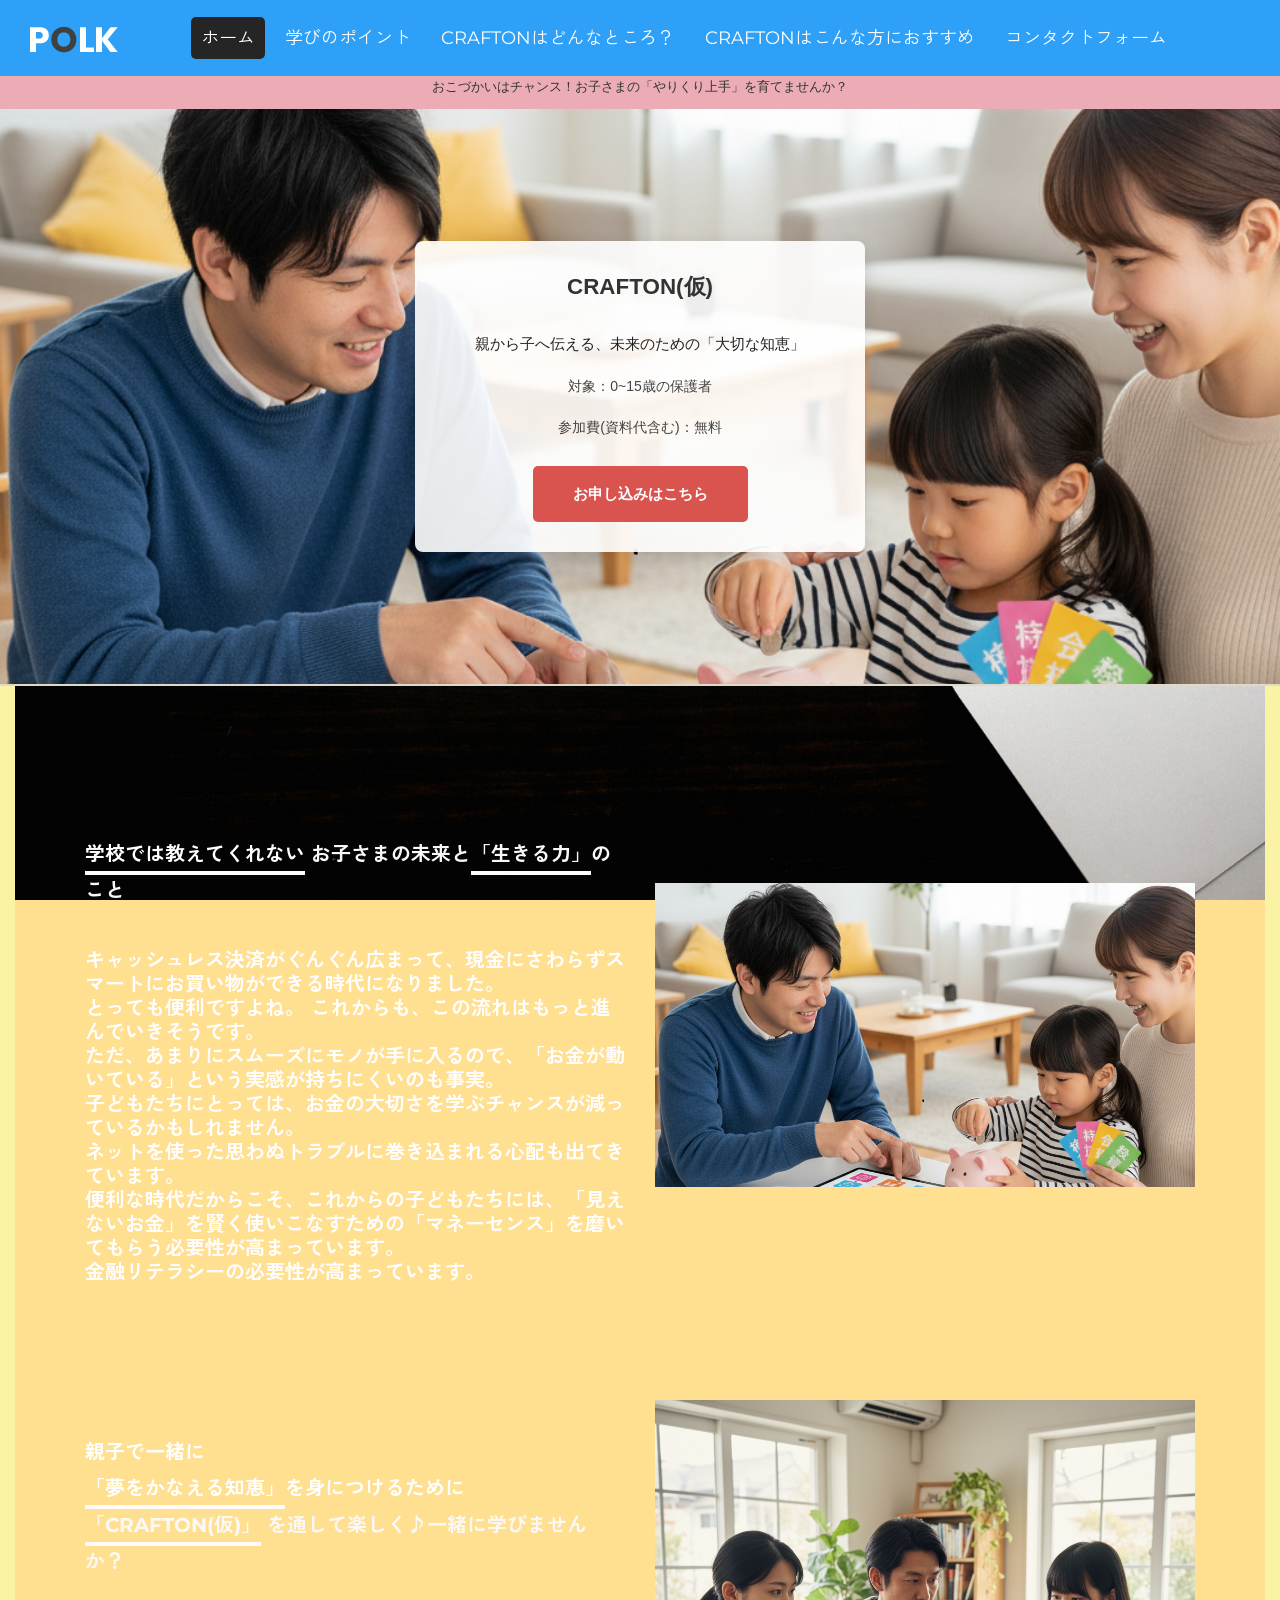
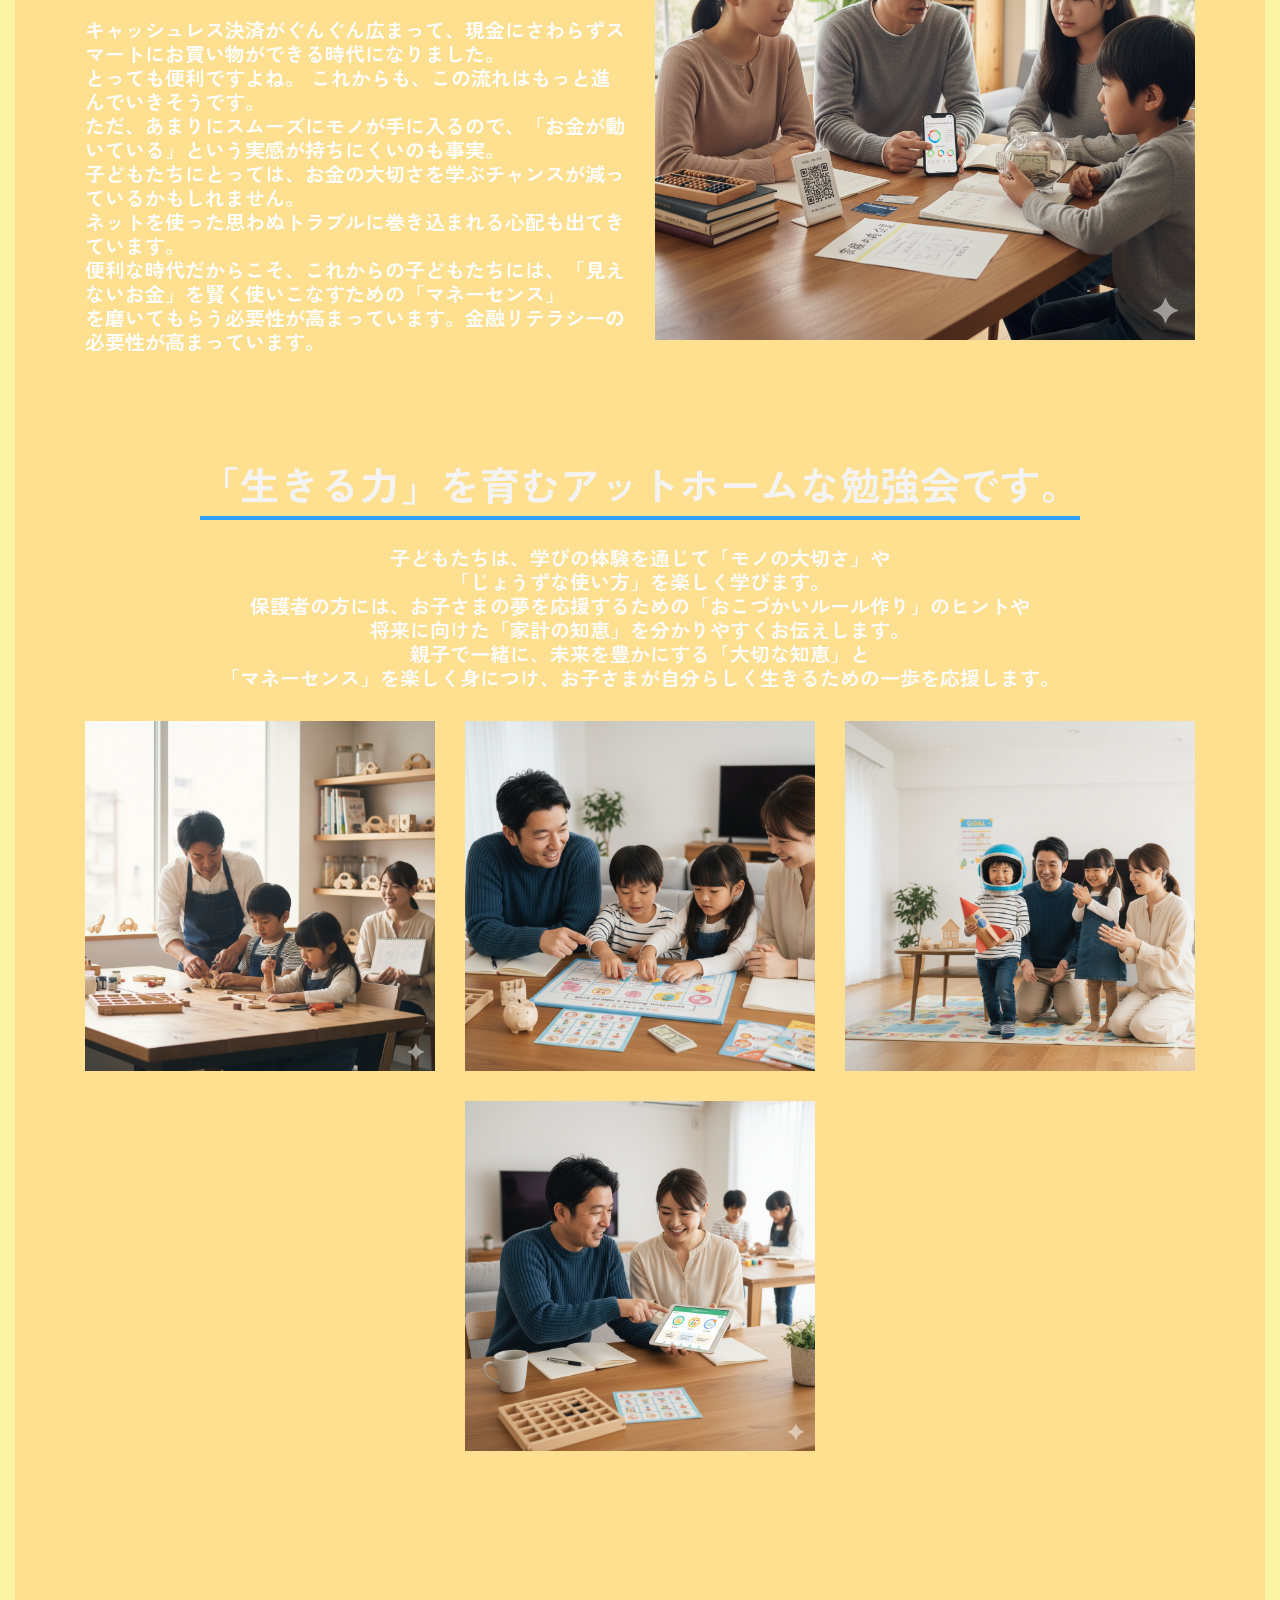
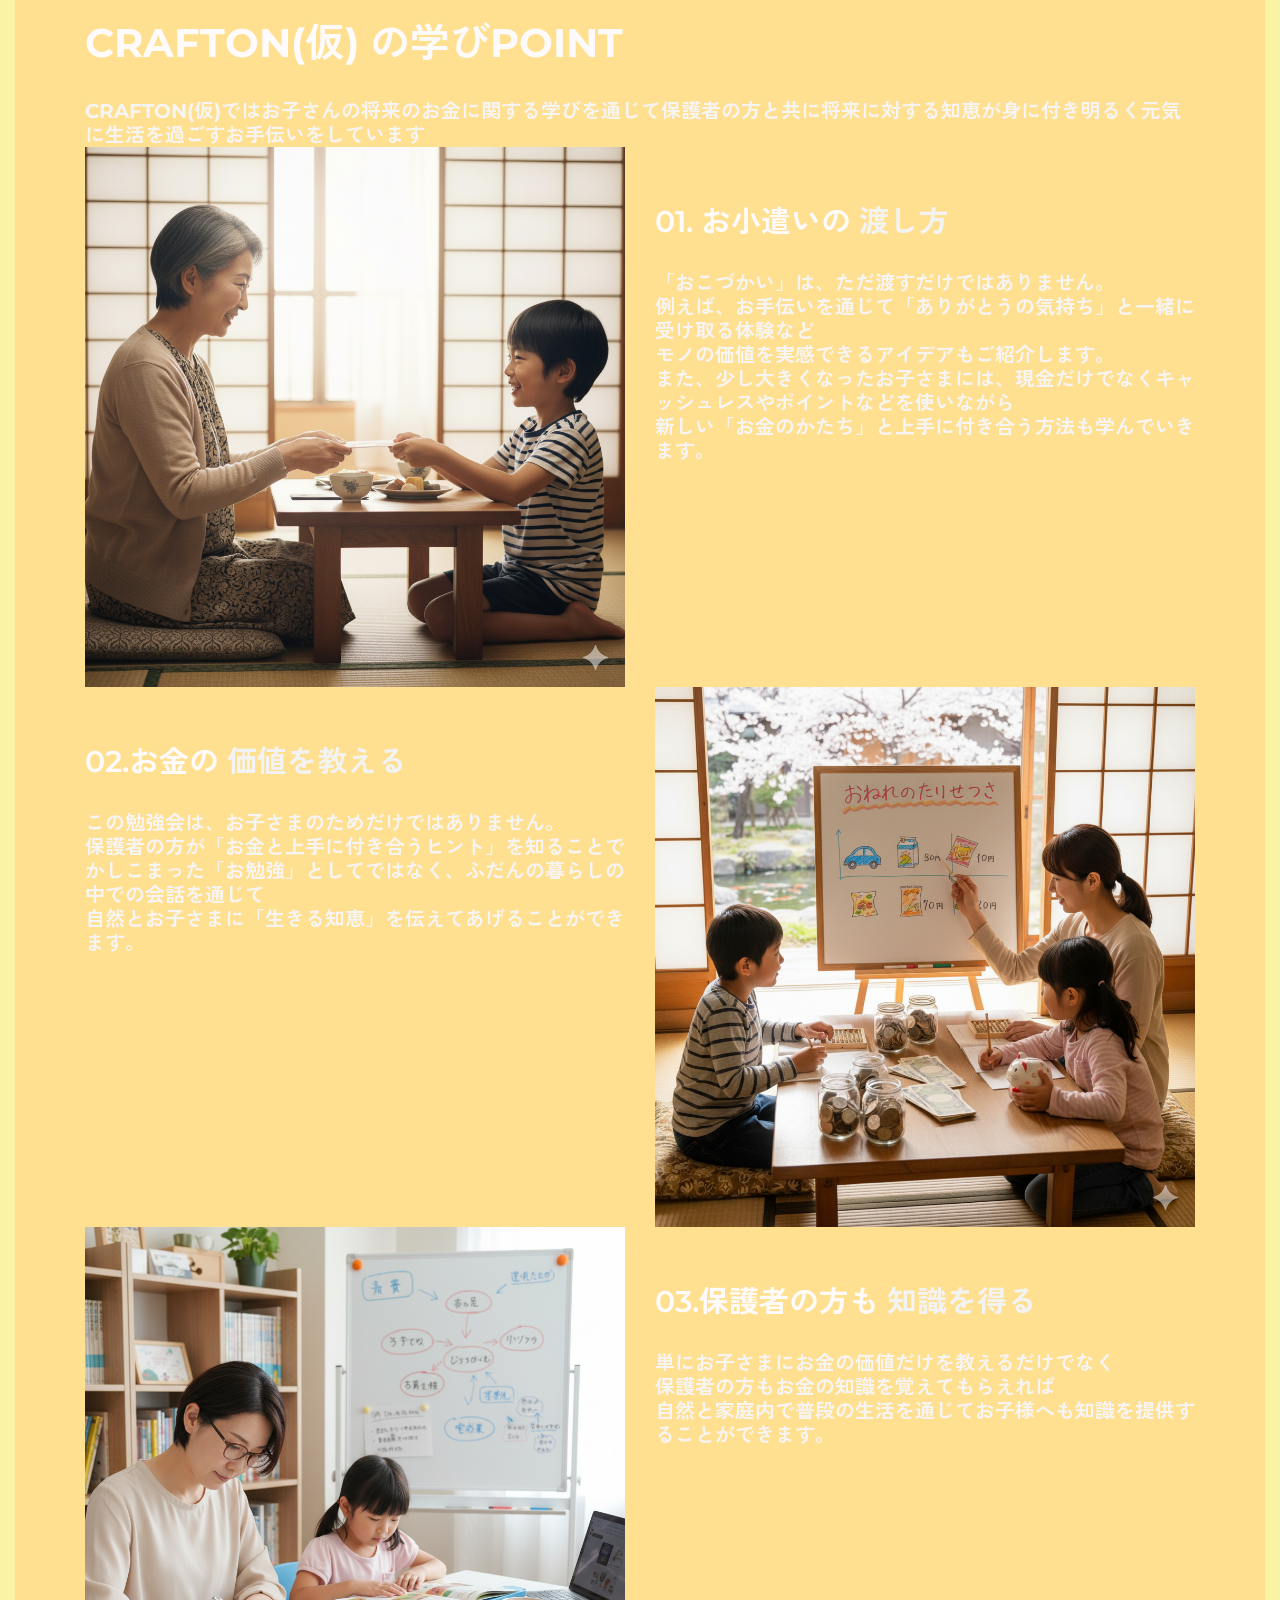
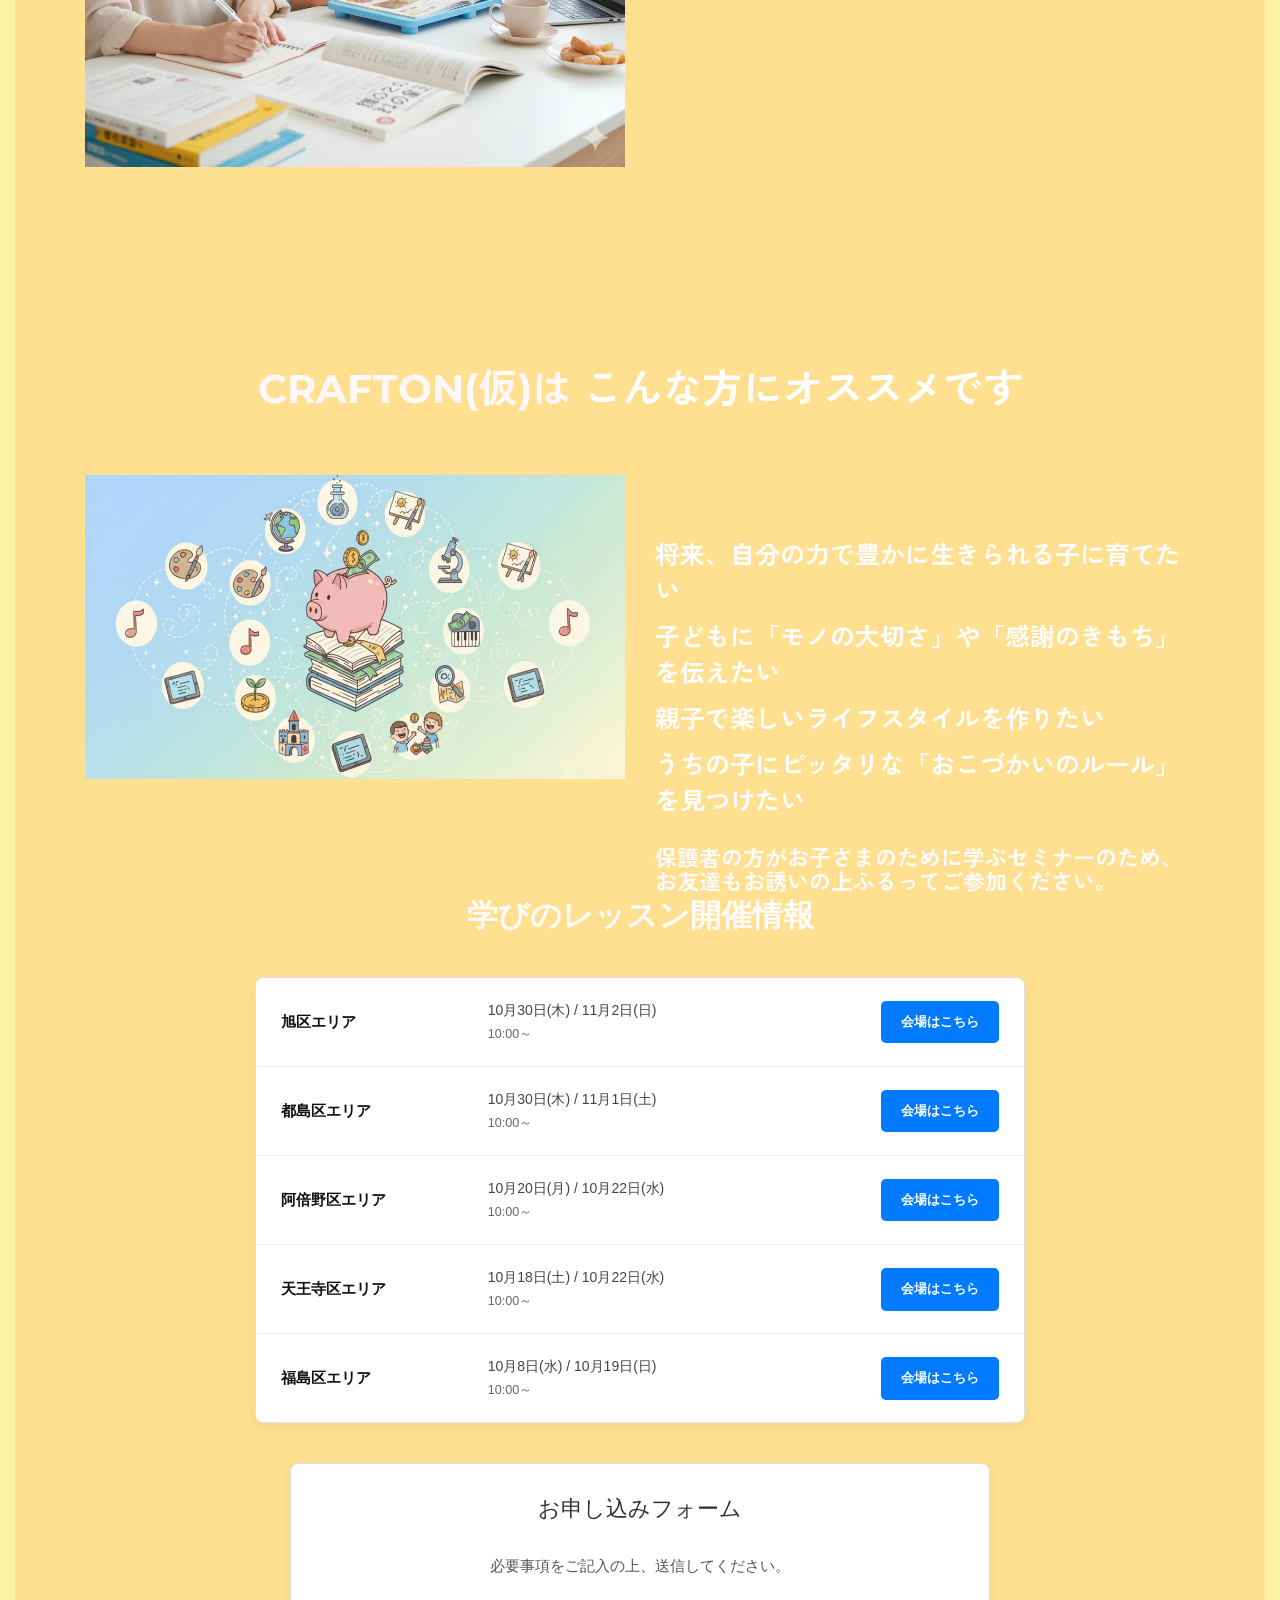
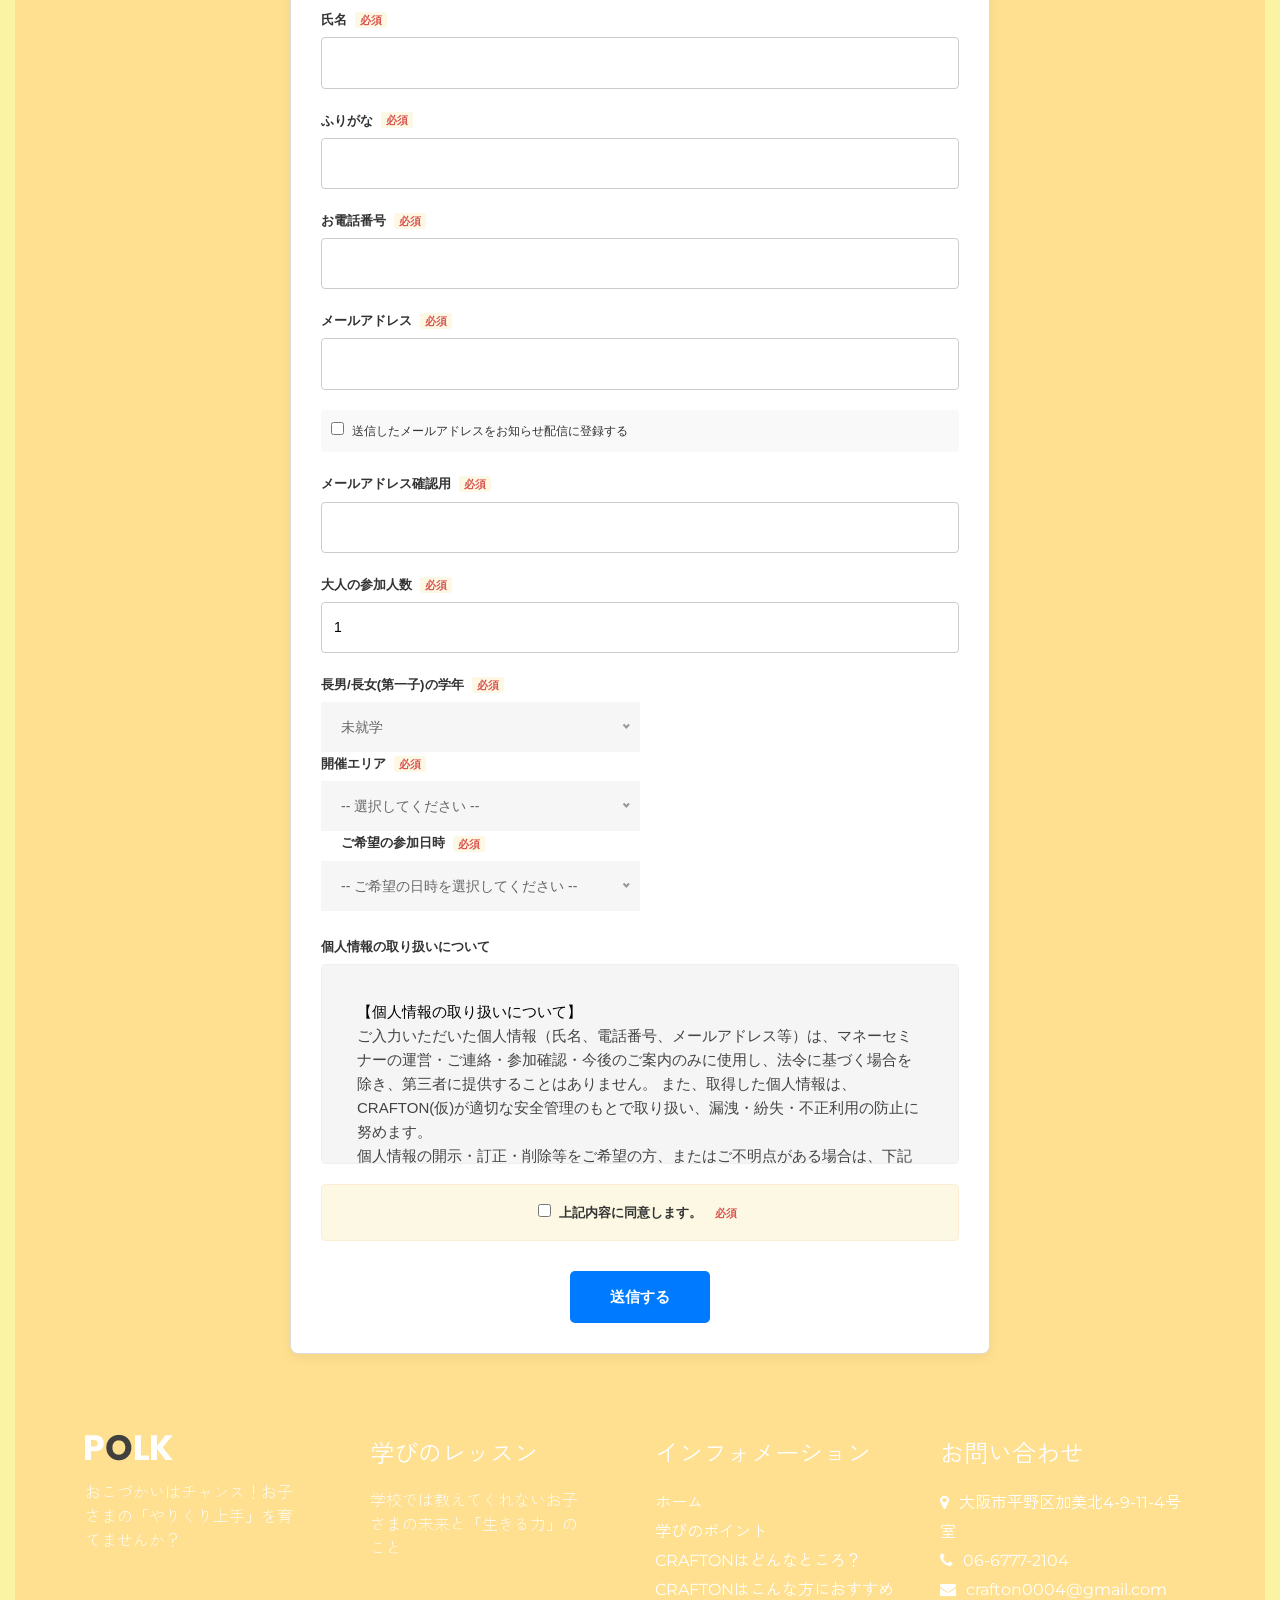
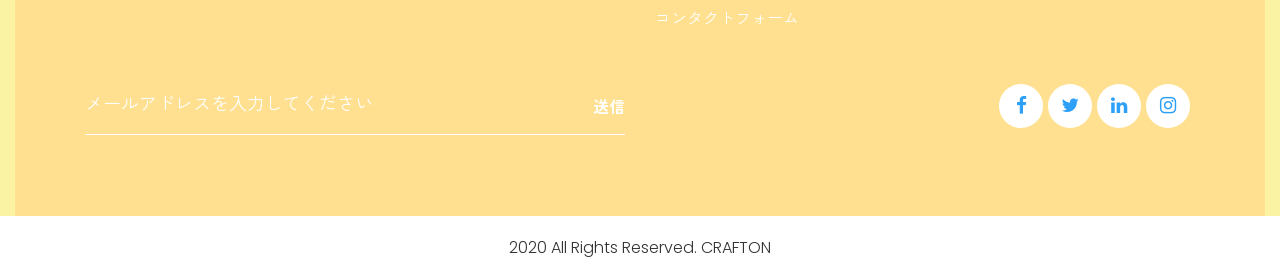
==== index.html @ a1b29c8b "Update index.html" ====
<!DOCTYPE html>
<html>

<head>
   <!-- basic -->
   <meta charset="utf-8">
   <meta http-equiv="X-UA-Compatible" content="IE=edge">
   
   <!-- 
      【修正点】
      複数の viewport タグを、スマホ対応に最適な1行に統一しました。
   -->
   <meta name="viewport" content="width=device-width, initial-scale=1">

   <!-- site metas -->
   <title>CRAFTON(仮)</title>
   <meta name="keywords" content="">
   <meta name="description" content="">
   <meta name="author" content="">
   <!-- bootstrap css -->
   <link rel="stylesheet" type="text/css" href="css/bootstrap.min.css">
   <!-- style css -->
   <link rel="stylesheet" type="text/css" href="css/style.css">
   <!-- Responsive-->
   <link rel="stylesheet" href="css/responsive.css">
   
   <!-- 
      【修正点】
      私たちが作成したカスタムCSSを、他のCSSの一番最後に読み込みます。
      これにより、スタイルが上書きされるのを防ぎます。
   -->
   <link rel="stylesheet" href="css/custom-styles.css">

   <!-- fevicon -->
   <link rel="icon" href="images/fevicon.png" type="image/gif" />
   <!-- fonts -->
   <link
      href="https://fonts.googleapis.com/css2?family=Montserrat:wght@400;600;700&family=Poppins:wght@400;600&display=swap"
      rel="stylesheet">
   <link rel="stylesheet" href="css/jquery.mCustomScrollbar.min.css">
   <link rel="stylesheet" href="https://netdna.bootstrapcdn.com/font-awesome/4.0.3/css/font-awesome.css">

   <link href="https://fonts.googleapis.com/css2?family=Zen+Kaku+Gothic+New:wght@400;700&display=swap" rel="stylesheet">
   <!-- Scrollbar Custom CSS -->
   <link rel="stylesheet" href="css/jquery.mCustomScrollbar.min.css">
   <!-- Tweaks for older IEs-->
   <link rel="stylesheet" href="https://netdna.bootstrapcdn.com/font-awesome/4.0.3/css/font-awesome.css">
</head>

<body class="homepage">
   <div class="page-background-wrapper">

      <div class="header_section">
         <div class="container-fluid">
            <nav class="navbar navbar-expand-lg navbar-light bg-light">
               <a class="navbar-brand" href="index.html"><img src="images/logo.png"></a>
               <button class="navbar-toggler" type="button" data-toggle="collapse" data-target="#navbarSupportedContent"
                  aria-controls="navbarSupportedContent" aria-expanded="false" aria-label="Toggle navigation">
                  <span class="navbar-toggler-icon"></span>
               </button>
               <div class="collapse navbar-collapse" id="navbarSupportedContent">
                  <ul class="navbar-nav ml-auto">
                     <li class="nav-item active">
                        <a class="nav-link" href="index.html">ホーム</a>
                     </li>
                     <li class="nav-item">
                        <a class="nav-link" href="about.html">学びのポイント</a>
                     </li>
                     <li class="nav-item">
                        <a class="nav-link" href="design.html">CRAFTONはどんなところ？</a>
                     </li>
                     <li class="nav-item">
                        <a class="nav-link" href="company.html">CRAFTONはこんな方におすすめ</a>
                     </li>
                     <li class="nav-item">
                        <a class="nav-link" href="contact.html">コンタクトフォーム</a>
                     </li>
                  </ul>
                  <form class="form-inline my-2 my-lg-0">
                  </form>
               </div>
            </nav>
         </div>
      </div>
      
      <!-- ヒーローセクション -->
      <div id="gemini-hero-wrapper">
         <div class="top-bar">
            おこづかいはチャンス！お子さまの「やりくり上手」を育てませんか？
         </div>
         <div class="hero-main">
            <div class="hero-content-box">
               <h2 class="hero-title">CRAFTON(仮)</h2>
               <p class="hero-subtitle">親から子へ伝える、未来のための「大切な知恵」</p>
               <p class="hero-details">対象：0~15歳の保護者</p>
               <p class="hero-details">参加費(資料代含む)：無料</p>
               <a href="#gemini-isolated-form-wrapper" class="hero-button">お申し込みはこちら</a>
            </div>
         </div>
      </div>
      
      <!-- about section 1 -->
      <div class="about_section layout_padding">
         <div class="container">
            <div class="row">
               <div class="col-md-6">
                  <div class="about_taital">
                     <span class="underline-heading">学校では教えてくれない</span>
                     <span style="color: #f9f8f8;">お子さまの未来と<span class="underline-heading">「生きる力」</span>のこと</span>
                  </div>
                  <p class="about_text">キャッシュレス決済がぐんぐん広まって、現金にさわらずスマートにお買い物ができる時代になりました。<br>とっても便利ですよね。 これからも、この流れはもっと進んでいきそうです。<br>ただ、あまりにスムーズにモノが手に入るので、「お金が動いている」という実感が持ちにくいのも事実。<br>子どもたちにとっては、お金の大切さを学ぶチャンスが減っているかもしれません。<br> ネットを使った思わぬトラブルに巻き込まれる心配も出てきています。<br>便利な時代だからこそ、これからの子どもたちには、「見えないお金」を賢く使いこなすための「マネーセンス」を磨いてもらう必要性が高まっています。<br>金融リテラシーの必要性が高まっています。</p>
               </div>
               <div class="col-md-6">
                  <div class="about_img"><img src="images/about-img.png"></div>
               </div>
            </div>
         </div>
      </div>
      
      <!-- about section 2 -->
      <div class="about_section layout_padding">
         <div class="container">
            <div class="row">
               <div class="col-md-6">
                  <div class="about_taital">
                     親子で一緒に<br><span class="underline-heading">「夢をかなえる知恵」</span>を身につけるために
                     <span style="color: #fbf8f8;">
                        <span class="underline-heading">「CRAFTON(仮)」</span> を通して楽しく♪一緒に学びませんか？
                     </span>
                  </div>
                  <p class="about_text">キャッシュレス決済がぐんぐん広まって、現金にさわらずスマートにお買い物ができる時代になりました。<br>とっても便利ですよね。 これからも、この流れはもっと進んでいきそうです。<br>ただ、あまりにスムーズにモノが手に入るので、「お金が動いている」という実感が持ちにくいのも事実。<br>子どもたちにとっては、お金の大切さを学ぶチャンスが減っているかもしれません。<br> ネットを使った思わぬトラブルに巻き込まれる心配も出てきています。<br>便利な時代だからこそ、これからの子どもたちには、「見えないお金」を賢く使いこなすための「マネーセンス」<br>を磨いてもらう必要性が高まっています。金融リテラシーの必要性が高まっています。</p>
               </div>
               <div class="col-md-6">
                  <div class="about_img"><img src="images/Gemini_Generated_Image_6matjj6matjj6mat.png"></div>
               </div>
            </div>
         </div>
      </div>
      
      <!-- design section -->
      <div class="design_section layout_padding">
         <div class="container">
            <h1 class="design_taital"><span style="color: #f3f3f3;">「生きる力」を育むアットホームな勉強会です。</span></h1>
            <p class="design_text"><br>

               子どもたちは、学びの体験を通じて「モノの大切さ」や<br>「じょうずな使い方」を楽しく学びます。<br>保護者の方には、お子さまの夢を応援するための「おこづかいルール作り」のヒントや<br>将来に向けた「家計の知恵」を分かりやすくお伝えします。<br>

               親子で一緒に、未来を豊かにする「大切な知恵」と<br>「マネーセンス」を楽しく身につけ、お子さまが自分らしく生きるための一歩を応援します。</p>
            <div class="design_section_2">
               <div class="design_section_main">
                  <div class="row">
                     <div class="col-md-4">
                        <div class="container_main">
                           <img src="images/img-1.png" alt="" class="image">
                           <div class="overlay">
                              <div class="text">
                                 <h4 class="jony_text">Design Work</h4>
                                 <p class="some_text">There are many variations of passages of Lorem Ipsum available, but
                                    the majority have suffered alteration in some form</p>
                                 <div class="btn_main">
                                    <div class="buy_bt"><a href="#">Read More</a></div>
                                 </div>
                              </div>
                           </div>
                        </div>
                     </div>
                     <div class="col-md-4">
                        <div class="container_main">
                           <img src="images/img-2.png" alt="" class="image">
                           <div class="overlay">
                              <div class="text">
                                 <h4 class="jony_text">Design Work</h4>
                                 <p class="some_text">There are many variations of passages of Lorem Ipsum available, but
                                    the majority have suffered alteration in some form</p>
                                 <div class="btn_main">
                                    <div class="buy_bt"><a href="#">Read More</a></div>
                                 </div>
                              </div>
                           </div>
                        </div>
                        <div class="container_main margin_top_30">
                           <img src="images/img-3.png" alt="" class="image">
                           <div class="overlay">
                              <div class="text">
                                 <h4 class="jony_text">Design Work</h4>
                                 <p class="some_text">There are many variations of passages of Lorem Ipsum available, but
                                    the majority have suffered alteration in some form</p>
                                 <div class="btn_main">
                                    <div class="buy_bt"><a href="#">Read More</a></div>
                                 </div>
                              </div>
                           </div>
                        </div>
                     </div>
                     <div class="col-md-4">
                        <div class="container_main">
                           <img src="images/img-4.png" alt="" class="image">
                           <div class="overlay">
                              <div class="text">
                                 <h4 class="jony_text">Design Work</h4>
                                 <p class="some_text">There are many variations of passages of Lorem Ipsum available, but
                                    the majority have suffered alteration in some form</p>
                                 <div class="btn_main">
                                    <div class="buy_bt"><a href="#">Read More</a></div>
                                 </div>
                              </div>
                           </div>
                        </div>
                     </div>
                  </div>
               </div>
            </div>
         </div>
      </div>
      
      <!-- company section -->
      <div class="company_section layout_padding">
         <div class="container">
            <div class="row">
               <div class="col-sm-12">
                  <h1 class="company_taital">CRAFTON(仮) <span style="color: #fcfafa;">の学びPOINT</span></h1>
                  <p class="company_text">CRAFTON(仮)ではお子さんの将来のお金に関する学びを通じて保護者の方と共に将来に対する知恵が身に付き明るく元気に生活を過ごすお手伝いをしています</p>
               </div>
            </div>
            <div class="company_section_2">
               <div class="row">
                  <div class="col-md-6">
                     <div class="company_img"><img src="images/company-img1.png"></div>
                  </div>
                  <div class="col-md-6">
                     <h3 class="home_text">01. お小遣いの <span style="color: #f3f3f3;">渡し方</span></h3>
                     <p class="lorem_text">「おこづかい」は、ただ渡すだけではありません。<br>例えば、お手伝いを通じて「ありがとうの気持ち」と一緒に受け取る体験など<br>モノの価値を実感できるアイデアもご紹介します。<br>また、少し大きくなったお子さまには、現金だけでなくキャッシュレスやポイントなどを使いながら<br>新しい「お金のかたち」と上手に付き合う方法も学んでいきます。 </p>
                  </div>
               </div>
            </div>
            <div class="company_section_3">
               <div class="row">
                  <div class="col-md-6">
                     <h3 class="home_text">02.お金の <span style="color: #f3f3f3;">価値を教える</span></h3>
                     <p class="lorem_text">この勉強会は、お子さまのためだけではありません。<br>保護者の方が「お金と上手に付き合うヒント」を知ることで<br>かしこまった「お勉強」としてではなく、ふだんの暮らしの中での会話を通じて<br>自然とお子さまに「生きる知恵」を伝えてあげることができます。 </p>
                  </div>
                  <div class="col-md-6">
                     <div class="company_img"><img src="images/company-img2.png"></div>
                  </div>
               </div>
            </div>
            <div class="company_section_2">
               <div class="row">
                  <div class="col-md-6">
                     <div class="company_img"><img src="images/company-img3.png"></div>
                  </div>
                  <div class="col-md-6">
                     <h3 class="home_text">03.保護者の方も <span style="color: #f3f3f3;">知識を得る</span></h3>
                     <p class="lorem_text">単にお子さまにお金の価値だけを教えるだけでなく<br>保護者の方もお金の知識を覚えてもらえれば<br>自然と家庭内で普段の生活を通じてお子様へも知識を提供することができます。</p>
                  </div>
               </div>
            </div>
         </div>
      </div>
      
      <!-- news section -->
      <div class="news_section layout_padding">
         <div class="container">
            <div class="row">
               <div class="col-md-12">
                  <h3 class="news_taital">CRAFTON(仮)は <span style="color: #fefefd;">こんな方にオススメです</span></h3>
               </div>
            </div>
         </div>
         <div class="news_section_2">
            <div class="container">
               <div class="row">
                  <div class="col-md-6">
                     <div class="news_img"><img src="images/news-img.png"></div>
                  </div>
                  <div class="col-md-6">
                     <div class="news_taita_main">
                        <h3 class="news_taital_1">将来、自分の力で豊かに生きられる子に育てたい</h3>
                        <h3 class="news_taital_1">子どもに「モノの大切さ」や「感謝のきもち」を伝えたい</h3>
                        <h3 class="news_taital_1">親子で楽しいライフスタイルを作りたい</h3>
                        <h3 class="news_taital_1">うちの子にピッタリな「おこづかいのルール」を見つけたい</h3>
                        <p class="news_text">保護者の方がお子さまのために学ぶセミナーのため、お友達もお誘いの上ふるってご参加ください。
                        </p>
                     </div>
                  </div>
               </div>
            </div>
         </div>
      </div>
      
      <!-- セミナー開催情報 -->
      <div id="gemini-schedule-wrapper">
         <h2 class="schedule-heading">学びのレッスン開催情報</h2>
         <div class="schedule-list">
            <div class="schedule-item">
               <div class="schedule-area">旭区エリア</div>
               <div class="schedule-info">
                  <span class="schedule-date">10月30日(木) / 11月2日(日)</span>
                  <span class="schedule-time">10:00～</span>
               </div>
               <div class="schedule-link">
                  <a href="">会場はこちら</a>
               </div>
            </div>
            <div class="schedule-item">
               <div class="schedule-area">都島区エリア</div>
               <div class="schedule-info">
                  <span class="schedule-date">10月30日(木) / 11月1日(土)</span>
                  <span class="schedule-time">10:00～</span>
               </div>
               <div class="schedule-link">
                  <a href="">会場はこちら</a>
               </div>
            </div>
            <div class="schedule-item">
               <div class="schedule-area">阿倍野区エリア</div>
               <div class="schedule-info">
                  <span class="schedule-date">10月20日(月) / 10月22日(水)</span>
                  <span class="schedule-time">10:00～</span>
               </div>
               <div class="schedule-link">
                  <a href="">会場はこちら</a>
               </div>
            </div>
            <div class="schedule-item">
               <div class="schedule-area">天王寺区エリア</div>
               <div class="schedule-info">
                  <span class="schedule-date">10月18日(土) / 10月22日(水)</span>
                  <span class="schedule-time">10:00～</span>
               </div>
               <div class="schedule-link">
                  <a href="">会場はこちら</a>
               </div>
            </div>
            <div class="schedule-item">
               <div class="schedule-area">福島区エリア</div>
               <div class="schedule-info">
                  <span class="schedule-date">10月8日(水) / 10月19日(日)</span>
                  <span class="schedule-time">10:00～</span>
               </div>
               <div class="schedule-link">
                  <a href="">会場はこちら</a>
               </div>
            </div>
         </div>
      </div>
      <!-- お申し込みフォーム -->
      <div id="gemini-isolated-form-wrapper">
         <div class="form-card">
            <h2>お申し込みフォーム</h2>
            <p class="form-description">必要事項をご記入の上、送信してください。</p>

            <form action="send_mail.php" method="post" id="application-form">

               <div class="form-group">
                  <label for="your-name"><b>氏名</b><span class="required">必須</span></label>
                  <input size="40" maxlength="400" autocomplete="name" aria-required="true" value="" type="text" name="your-name" id="your-name" required />
               </div>

               <div class="form-group">
                  <label for="your-name2"><b>ふりがな</b><span class="required">必須</span></label>
                  <input size="40" maxlength="400" aria-required="true" value="" type="text" name="your-name2" id="your-name2" required />
               </div>

               <div class="form-group">
                  <label for="tel"><b>お電話番号</b><span class="required">必須</span></label>
                  <input size="40" maxlength="400" aria-required="true" value="" type="tel" name="tel" id="tel" required />
               </div>

               <div class="form-group">
                  <label for="your-email"><b>メールアドレス</b><span class="required">必須</span></label>
                  <input size="40" maxlength="400" autocomplete="email" aria-required="true" value="" type="email" name="your-email" id="your-email" required />
               </div>

               <div class="form-group checkbox-group">
                  <label>
                     <input type="checkbox" name="acceptance-newsletter" value="1" style="width: auto; margin-right: 5px;" />
                     <span>送信したメールアドレスをお知らせ配信に登録する</span>
                  </label>
               </div>

               <div class="form-group">
                  <label for="your-email2"><b>メールアドレス確認用</b><span class="required">必須</span></label>
                  <input size="40" maxlength="400" autocomplete="email" aria-required="true" value="" type="email" name="your-email2" id="your-email2" required />
               </div>

               <div class="form-group">
                  <label for="number"><b>大人の参加人数</b><span class="required">必須</span></label>
                  <input min="1" max="5" aria-required="true" value="1" type="number" name="number" id="number" required />
               </div>

               <div class="form-group">
                  <label for="child-grade"><b>長男/長女(第一子)の学年</b><span class="required">必須</span></label>
                  <select aria-required="true" name="child-grade" id="child-grade" required>
                     <option value="未就学">未就学</option>
                     <option value="小学生">小学生</option>
                     <option value="中学生">中学生</option>
                     <option value="高校生以上">高校生以上</option>
                  </select>
               </div>

               <div class="form-group">
                  <label for="area-select"><b>開催エリア</b><span class="required">必須</span></label>
                  <select aria-required="true" name="area" required id="area-select">
                     <option value="">-- 選択してください --</option>
                     <option value="都島・旭区エリア">都島・旭区エリア 他の地域からの参加も可!!</option>
                     <option value="北・福島・西区エリア">北・福島・西区エリア 他の地域からの参加も可!!</option>
                     <option value="天王寺・阿倍野区エリア">天王寺・阿倍野区エリアs 他の地域からの参加も可!!</option>
                     <option value="尼崎市 東エリア">尼崎市  東エリア 他の地域からの参加も可!!</option>
                     <option value="尼崎市 西エリア">尼崎市  西エリア 他の地域からの参加も可!!</option>
                  </select>
               </div>

               <div class="form-group">
                  <p class="form-label"><b>ご希望の参加日時</b><span class="required">必須</span></p>

                  <select name="datetime_preference" class="area-options" id="options-area-1">
                     <option value="">-- ご希望の日時を選択してください --</option>
                     <option value="令和7年10月30日（木）10:00～ 都島区 都島区民センター 会議室４">令和7年10月30日（木）10:00～ 都島区 都島区民センター 会議室４</option>
                     <option value="令和7年11月1日（土）10:00～ 都島区 都島区民センター 会議室４">令和7年11月1日（土）10:00～ 都島区 都島区民センター 会議室４</option>
                     <option value="令和7年10月30日（木）10:00～ 旭区 旭区民センター 集会室２">令和7年10月30日（木）10:00～ 旭区 旭区民センター 集会室２</option>
                     <option value="令和7年11月2日（日）10:00～ 旭区 旭区民センター 集会室２">令和7年11月2日（日）10:00～ 旭区 旭区民センター 集会室２</option>
                     <option value="令和7年10月19日（日）10:00～ 福島区 福島区民センター３０４会議室">令和7年10月19日（日）10:00～ 福島区 福島区民センター３０４会議室</option>
                     <option value="令和7年10月18日（土）10:00～ 天王寺区 天王寺区民センター 第１会議室">令和7年10月18日（土）10:00～ 天王寺区 天王寺区民センター 第１会議室</option>
                     <option value="令和7年10月22日（水）10:00～ 天王寺区 天王寺区民センター 第１会議室">令和7年10月22日（水）10:00～ 天王寺区 天王寺区民センター 第１会議室</option>
                     <option value="令和7年10月20日（月）10:00～ 阿倍野区 阿倍野区民センター 集会室３">令和7年10月20日（月）10:00～ 阿倍野区 阿倍野区民センター 集会室３</option>
                     <option value="令和7年10月22日（水）10:00～ 阿倍野区 阿倍野区民センター 集会室３">令和7年10月22日（水）10:00～ 阿倍野区 阿倍野区民センター 集会室３</option>
                     <option value="令和7年11月9日（日）10:00～ 園田西生涯学習プラザ 学習室１">令和7年11月9日（日）10:00～ 園田西生涯学習プラザ 学習室１</option>
                     <option value="令和7年11月10日（月）10:00～ 園田西生涯学習プラザ 学習室１">令和7年11月10日（月）10:00～ 園田西生涯学習プラザ 学習室１</option>
                     <option value="令和7年11月9日（日）10:00～ 中央南生涯学習プラザ 小会議室">令和7年11月9日（日）10:00～ 中央南生涯学習プラザ 小会議室</option>
                     <option value="令和7年11月13日（木）10:00～ 中央南生涯学習プラザ 小会議室">令和7年11月13日（木）10:00～ 中央南生涯学習プラザ 小会議室</option>
                     <option value="令和7年11月10日（月）10:00～ 小田南生涯学習プラザ 小会議室１">令和7年11月10日（月）10:00～ 小田南生涯学習プラザ 小会議室１</option>
                     <option value="令和7年11月15日（土）10:00～ 中央北生涯学習プラザ 学習室２">令和7年11月15日（土）10:00～ 中央北生涯学習プラザ 学習室２</option>
                     <option value="令和7年11月16日（日）10:00～ 武庫東生涯学習プラザ 学習室２">令和7年11月16日（日）10:00～ 武庫東生涯学習プラザ 学習室２</option>
                     <option value="令和7年11月23日（日）10:00～ 武庫東生涯学習プラザ 学習室１">令和7年11月23日（日）10:00～ 武庫東生涯学習プラザ 学習室１</option>
                     <option value="令和7年11月26日（水）10:00～ 武庫東生涯学習プラザ 学習室１">令和7年11月26日（水）10:00～ 武庫東生涯学習プラザ 学習室１</option>
                     <option value="令和7年11月16日（日）10:00～ 立花南生涯学習プラザ 小会議室3階">令和7年11月16日（日）10:00～ 立花南生涯学習プラザ 小会議室3階</option>
                     <option value="令和7年11月22日（土）10:00～ 立花南生涯学習プラザ 学習室１ 2階">令和7年11月22日（土）10:00～ 立花南生涯学習プラザ 学習室１ 2階</option>
                     <option value="令和7年11月20日（木）10:00～ 立花北生涯学習プラザ 学習室３">令和7年11月20日（木）10:00～ 立花北生涯学習プラザ 学習室３</option>
                     <option value="令和7年11月20日（木）10:00～ 大庄南生涯学習プラザ 第２学習室">令和7年11月20日（木）10:00～ 大庄南生涯学習プラザ 第２学習室</option>
                     <option value="令和7年11月22日（土）10:00～ 大庄南生涯学習プラザ 第２学習室">令和7年11月22日（土）10:00～ 大庄南生涯学習プラザ 第２学習室</option>
                     <option value="令和7年11月26日（水）10:00～ 大庄南生涯学習プラザ 第２学習室">令和7年11月26日（水）10:00～ 大庄南生涯学習プラザ 第２学習室</option>
                  </select>
               </div>

               <div class="form-group" style="padding-top: 1.5rem;">
                  <label class="form-label">個人情報の取り扱いについて</label>
                  <div class="terms-box">
                     <p><b>【個人情報の取り扱いについて】</b><br />
                     ご入力いただいた個人情報（氏名、電話番号、メールアドレス等）は、マネーセミナーの運営・ご連絡・参加確認・今後のご案内のみに使用し、法令に基づく場合を除き、第三者に提供することはありません。 また、取得した個人情報は、CRAFTON(仮)が適切な安全管理のもとで取り扱い、漏洩・紛失・不正利用の防止に努めます。<br />
                     個人情報の開示・訂正・削除等をご希望の方、またはご不明点がある場合は、下記までご連絡ください。
                     </p>
                     <p><b>【お問い合わせ先】</b><br />
                     CRAFTON(仮)<br />
                     crafton0004@gmail.com
                     </p>
                  </div>
               </div>

               <div class="form-group acceptance-group">
                  <label>
                     <input type="checkbox" name="acceptance-terms" value="1" required aria-required="true" style="width: auto; margin-right: 5px;" />
                     <b>上記内容に同意します。</b><span class="required">必須</span>
                  </label>
               </div>

               <div class="submit-button-wrapper">
                  <input class="submit-button" type="submit" value="送信する" />
               </div>

            </form>
         </div>
      </div>

      <!-- フォームのJavaScript -->
      <script>
      document.addEventListener('DOMContentLoaded', function() {
         
         const wrapper = document.getElementById('gemini-isolated-form-wrapper');
         if (!wrapper) {
            return;
         }
         
         const areaSelect = wrapper.querySelector('#area-select');
         const allOptionsSelects = wrapper.querySelectorAll('select.area-options');
         const form = wrapper.querySelector('#application-form');

         if (!areaSelect || !allOptionsSelects.length || !form) {
            console.error('フォームの必要な要素が見つかりません。IDやクラス名を確認してください。');
            return;
         }

         areaSelect.addEventListener('change', function() {
            
            allOptionsSelects.forEach(select => {
                  select.style.display = 'none';
                  select.value = '';
                  select.required = false;
            });

            const selectedValue = this.value; 
            let targetSelectId = null;

            if (selectedValue === '都島・旭区エリア') {
                  targetSelectId = 'options-area-1';
            } else if (selectedValue === '北・福島・西区エリア') {
                  targetSelectId = 'options-area-2';
            } else if (selectedValue === '天王寺・阿倍野区エリア') {
                  targetSelectId = 'options-area-3';
            } else if (selectedValue === '尼崎市 東エリア') {
                  targetSelectId = 'options-area-4';
            } else if (selectedValue === '尼崎市 西エリア') {
                  targetSelectId = 'options-area-5';
            }

            if (targetSelectId) {
                  const targetSelect = wrapper.querySelector('#' + targetSelectId);
                  if (targetSelect) {
                     targetSelect.style.display = 'block';
                     targetSelect.required = true;
                  }
            }
         });
      });
      </script>
      
      <!-- footer section -->
      <div class="footer_section layout_padding">
         <div class="container">
            <div class="row">
               <div class="col-lg-3 col-md-6">
                  <div class="footer_logo"><img src="images/logo.png"></div>
                  <p class="footer_text">おこづかいはチャンス！お子さまの「やりくり上手」を育てませんか？ </p>
               </div>
               <div class="col-lg-3 col-md-6">
                  <h3 class="footer_taital">学びのレッスン</h3>
                  <p class="footer_text">学校では教えてくれないお子さまの未来と「生きる力」のこと</p>
               </div>
               <div class="col-lg-3 col-md-6">
                  <h3 class="footer_taital">インフォメーション</h3>
                  <div class="footer_menu">
                     <ul>
                        <li><a href="index.html">ホーム</a></li>
                        <li><a href="about.html">学びのポイント</a></li>
                        <li><a href="services.html">CRAFTONはどんなところ？</a></li>
                        <li><a href="testimonial.html">CRAFTONはこんな方におすすめ</a></li>
                        <li><a href="contact.html">コンタクトフォーム</a></li>
                     </ul>
                  </div>
               </div>
               <div class="col-lg-3 col-md-6">
                  <h3 class="footer_taital">お問い合わせ</h3>
                  <div class="location_text">
                     <ul>
                        <li>
                           <a href="#">
                              <i class="fa fa-map-marker" aria-hidden="true"></i><span class="padding_left_10">大阪市平野区加美北4-9-11-4号室</span>
                           </a>
                        </li>
                        <li>
                           <a href="#">
                              <i class="fa fa-phone" aria-hidden="true"></i><span class="padding_left_10">06-6777-2104</span>
                           </a>
                        </li>
                        <li>
                           <a href="#">
                              <i class="fa fa-envelope" aria-hidden="true"></i><span
                                 class="padding_left_10">crafton0004@gmail.com</span>
                           </a>
                        </li>
                     </ul>
                  </div>
               </div>
            </div>
            <div class="footer_section">
               <div class="row">
                  <div class="col-md-6">
                     <div class="input_bt">
                        <input type="text" class="mail_bt" placeholder="メールアドレスを入力してください" name="Enter your email">
                        <span class="subscribe_bt" id="basic-addon2"><a href="#">送信</a></span>
                     </div>
                  </div>
                  <div class="col-md-6">
                     <div class="footer_social_icon">
                        <ul>
                           <li><a href="#"><i class="fa fa-facebook" aria-hidden="true"></i></a></li>
                           <li><a href="#"><i class="fa fa-twitter" aria-hidden="true"></i></a></li>
                           <li><a href="#"><i class="fa fa-linkedin" aria-hidden="true"></i></a></li>
                           <li><a href="#"><i class="fa fa-instagram" aria-hidden="true"></i></a></li>
                        </ul>
                     </div>
                  </div>
               </div>
            </div>
         </div>
      </div>
      <div class="copyright_section">
         <div class="container">
            <p class="copyright_text">2020 All Rights Reserved. CRAFTON <a href="https://html.design"></a> <a href="http://themewagon.com" target="_blank"></a></p>
         </div>
      </div>
   </div>

   <script src="js/jquery.min.js"></script>
   <script src="js/popper.min.js"></script>
   <script src="js/bootstrap.bundle.min.js"></script>
   <script src="js/jquery-3.0.0.min.js"></script>
   <script src="js/plugin.js"></script>
   <script src="js/jquery.mCustomScrollbar.concat.min.js"></script>
   <script src="js/custom.js"></script>
</body>


</html>
---- css/style.css ----
/*--------------------------------------------------------------------- File Name: style.css ---------------------------------------------------------------------*/


/*--------------------------------------------------------------------- import Files ---------------------------------------------------------------------*/

@import url(animate.min.css);
@import url(normalize.css);
@import url(icomoon.css);
@import url(css/font-awesome.min.css);
@import url(meanmenu.css);
@import url(owl.carousel.min.css);
@import url(swiper.min.css);
@import url(slick.css);
@import url(jquery.fancybox.min.css);
@import url(jquery-ui.css);
@import url(nice-select.css);

/*--------------------------------------------------------------------- skeleton ---------------------------------------------------------------------*/

* {
    box-sizing: border-box !important;
    transition: ease all 0.5s;
}

html {
    scroll-behavior: smooth;
    overflow-x: hidden;
}

/* style.css の 50行目あたり */

/* style.css の 50行目あたり */

/* style.css の 50行目あたり */

body {
    color: #666666;
    font-size: 14px;
    font-family: 'Montserrat', 'Zen Kaku Gothic New', sans-serif;
    line-height: 1.80857;
    font-weight: normal;
    
    /* ↓↓↓ ここを修正 ↓↓↓ */

    overflow-x: hidden; 
    
    /* border: 15px solid #f9f3a3; */ 
    box-shadow: inset 0 0 0 15px #f9f3a3; 
    
    /* display: flow-root; */ 
    height: 100%;
    background-color: #ffe090; 
}

a {
    color: #1f1f1f;
    text-decoration: none !important;
    outline: none !important;
    -webkit-transition: all .3s ease-in-out;
    -moz-transition: all .3s ease-in-out;
    -ms-transition: all .3s ease-in-out;
    -o-transition: all .3s ease-in-out;
    transition: all .3s ease-in-out;
}

h1,
h2,
h3,
h4,
h5,
h6 {
    letter-spacing: 0;
    font-weight: normal;
    position: relative;
    padding: 0 0 10px 0;
    font-weight: normal;
    line-height: normal;
    color: #111111;
    margin: 0
}

h1 {
    font-size: 24px
}

h2 {
    font-size: 22px
}

h3 {
    font-size: 18px
}

h4 {
    font-size: 16px
}

h5 {
    font-size: 14px
}

h6 {
    font-size: 13px
}

*,
*::after,
*::before {
    -webkit-box-sizing: border-box;
    -moz-box-sizing: border-box;
    box-sizing: border-box;
}

h1 a,
h2 a,
h3 a,
h4 a,
h5 a,
h6 a {
    color: #212121;
    text-decoration: none!important;
    opacity: 1
}

button:focus {
    outline: none;
}

ul,
li,
ol {
    margin: 0px;
    padding: 0px;
    list-style: none;
}

p {
    margin: 20px;
    font-weight: 300;
    font-size: 15px;
    line-height: 24px;
}

a {
    color: #222222;
    text-decoration: none;
    outline: none !important;
}

a,
.btn {
    text-decoration: none !important;
    outline: none !important;
    -webkit-transition: all .3s ease-in-out;
    -moz-transition: all .3s ease-in-out;
    -ms-transition: all .3s ease-in-out;
    -o-transition: all .3s ease-in-out;
    transition: all .3s ease-in-out;
}

img {
    max-width: 100%;
    height: auto;
}

 :focus {
    outline: 0;
}

.paddind_bottom_0 {
    padding-bottom: 0 !important;
}

.btn-custom {
    margin-top: 20px;
    background-color: transparent !important;
    border: 2px solid #ddd;
    padding: 12px 40px;
    font-size: 16px;
}

.lead {
    font-size: 18px;
    line-height: 30px;
    color: #767676;
    margin: 0;
    padding: 0;
}

.form-control:focus {
    border-color: #ffffff !important;
    box-shadow: 0 0 0 .2rem rgba(255, 255, 255, .25);
}

.navbar-form input {
    border: none !important;
}

.badge {
    font-weight: 500;
}

blockquote {
    margin: 20px 0 20px;
    padding: 30px;
}

button {
    border: 0;
    margin: 0;
    padding: 0;
    cursor: pointer;
}

.full {
    float: left;
    width: 100%;
}

.layout_padding {
    padding-top: 100px;
    padding-bottom: 0px;
}

.padding_0 {
    padding: 0px;
}


/* header section start */

.header_section {
    width: 100%;
    float: left;
    background-color: #2ea0f8;
}

.header_bg {
    background: #fb6818;
    border-bottom: 1px solid #ffffff;
}

.bg-light {
    background-color: transparent !important;
}

.ml-auto,
.mx-auto {
    margin: 0 auto;
}

.navbar-light .navbar-nav .nav-link {
    color: #fefefd;
    font-size: 18px;
    text-transform: uppercase;
    padding: 5px 10px 5px 10px;
    margin: 0px 5px;
    background-color: transparent;
    border-radius: 5px;
}

.navbar-light .navbar-nav .nav-link:focus,
.navbar-light .navbar-nav .nav-link:hover {
    color: #fefefd;
    background-color: #252525;
}

.navbar-light .navbar-nav .active>.nav-link,
.navbar-light .navbar-nav .nav-link.active,
.navbar-light .navbar-nav .nav-link.show,
.navbar-light .navbar-nav .show>.nav-link {
    color: #fefefd;
    background-color: #252525;
}

.navbar-brand {
    margin: 0px;
    float: right;
}

.navbar {
    padding: 15px 15px;
}

.form-control {
    display: block;
    width: 100%;
    padding: .375rem .75rem;
    font-size: 18px;
    line-height: 1.5;
    color: #252525;
    background-color: #fefefd;
    background-clip: padding-box;
    border: 0px !important;
    border-radius: 20px !important;
    transition: border-color .15s ease-in-out, box-shadow .15s ease-in-out;
}

input.form-control::placeholder {
    color: #252525;
}

.form-inline .form-control {
    color: #252525;
}

.has-search .form-control-feedback {
    z-index: 2;
    display: block;
    width: auto;
    height: 2.375rem;
    line-height: 2.375rem;
    text-align: right !important;
    pointer-events: none;
    color: #252525;
    margin-left: -30px;
}

.user_icon {
    width: 42px;
    background-color: #fff;
    padding: 5px 13px;
    font-size: 18px;
    color: #252525;
    border-radius: 100%;
    height: auto;
    margin-left: 20px;
}

.user_icon a {
    background-color: #fff;
    color: #252525;
}

.user_icon a:hover {
    background-color: #fff;
    color: #252525;
}


/* header section end */


/* banner section start */

.banner_section {
    width: 100%;
    float: left;
    padding: 90px 15px 0px 15px;
}

.banner_taital {
    width: 100%;
    font-size: 40px;
    color: #fefefd;
    text-transform: uppercase;
    font-weight: bold;
    transform: rotate(90deg);
}

.images_main {
    width: 100%;
    display: flex;
    background-color: rgb(138, 186, 222, 0.8);
    padding: 10px;
    border-radius: 20px;
}

#main_slider a.carousel-control-prev {
    left: 220px;
    top: 280px;
    right: 0px;
    color: #252525;
    background-color: #ffffff;
}

#main_slider a.carousel-control-next {
    right: 0px;
    top: 225px;
    left: 220px;
}

#main_slider .carousel-control-next,
#main_slider .carousel-control-prev {
    width: 55px;
    height: 55px;
    background: #90ccfa;
    opacity: 1;
    font-size: 15px;
    color: #ffffff;
    margin: 0 auto;
    text-align: center;
    border-radius: 100%;
}

#main_slider .carousel-control-next:focus,
#main_slider .carousel-control-next:hover,
#main_slider .carousel-control-prev:focus,
#main_slider .carousel-control-prev:hover {
    color: #252525;
    background-color: #ffffff;
}


/* banner section end */


/* about_section section start */

.about_section {
    width: 100%;
    float: left;
}

.about_section .row {
    align-items: center;
}

.about_taital {
    width: 100%;
    float: left;
    font-size: 20px;
    color: #ffffff;
    padding-top: 50px;
    font-weight: bold;
}

.about_text {
    width: 100%;
    float: left;
    font-size: 20px;
    color: #fffdfe; 
    margin: 0px;
    padding-top: 40px;
    font-weight: bold;
}

.video_bt {
    width: 100%;
    float: left;
    padding-top: 70px;
}

.play_icon img {
    width: 80px;
}

.play_icon {
    width: 100%;
    margin: 0 auto;
    position: relative;
    z-index: 5;
}

.play_icon::before {
    content: '';
    position: absolute;
    top: 40px;
    left: 40px;
    width: 90px;
    height: 90px;
    transform: translate(-50%, -50%);
    background-color: #ffffff;
    border-radius: 100%;
    animation: fadeEffect 1.3s infinite ease;
    box-shadow: 0px 0px 10px 0px;
    right: initial;
    margin: 0 auto;
    z-index: -1;
}

@keyframes fadeEffect {
    0% {
        transform: translate(-50%, -50%) scale(1);
        opacity: 1
    }
    100% {
        transform: translate(-50%, -50%) scale(1.2);
        opacity: 0;
    }
}

.about_img {
    width: 100%;
    float: left;
    text-align: center; 
}


/* about section end */


/* design section start */

.design_section {
    width: 100%;
    float: left;
}

.design_taital {
    width: 100%;
    float: left;
    font-size: 40px;
    color: #363636;
    font-weight: bold;
    text-align: center;
}

.design_text {
    width: 100%;
    float: left;
    font-size: 20px;
    color: #fefbfc; 
    text-align: center;
    margin: 0px;
    font-weight: bold;
}

.design_section_2 {
    width: 100%;
    float: left;
}

.design_section_main {
    width: 100%;
    float: left;
    padding-top: 30px;
    padding-bottom: 60px;
}

.image {
    display: block;
    width: 100%;
    height: auto;
}

.overlay {
    position: absolute;
    top: 0;
    bottom: 0;
    left: 0;
    right: 0;
    height: 100%;
    width: 100%;
    opacity: 0;
    transition: .5s ease;
    background-color: rgb(138, 186, 222, 0.8);
    margin: 0 auto;
}

.container_main:hover .overlay {
    opacity: 1;
}

.container_main {
    position: relative;
}

.margin_top_30 {
    margin-top: 30px;
}

.text {
    color: white;
    font-size: 20px;
    position: absolute;
    top: 50%;
    left: 50%;
    -webkit-transform: translate(-50%, -50%);
    -ms-transform: translate(-50%, -50%);
    transform: translate(-50%, -50%);
    width: 80%;
}

.some_text {
    color: #ffffff;
    text-align: center;
    font-size: 14px;
    padding-bottom: 0;
}

.jony_text {
    color: #ffffff;
    text-align: center;
    font-size: 17px;
    text-transform: uppercase;
    padding-bottom: 0;
    width: 150px;
    margin: 0 auto;
    font-weight: bold;
}

.btn_main {
    width: 100%;
    text-align: center;
}

.buy_bt {
    margin: 0 auto;
    text-align: center;
    width: 170px;
}

.buy_bt a {
    width: 70%;
    text-align: center;
    font-size: 14px;
    color: #ffffff;
    padding: 8px 0px;
    background-color: transparent;
    border: 2px solid #ffffff;
    text-transform: uppercase;
    display: block;
    margin: 0 auto;
}

.buy_bt a:hover {
    color: #1a1c18;
}

.read_bt {
    margin: 0 auto;
    text-align: center;
    width: 170px;
}

.read_bt a {
    width: 100%;
    float: left;
    text-align: center;
    font-size: 18px;
    color: #ffffff;
    padding: 12px 0px;
    background-color: #454545;
    border-radius: 5px;
}

.read_bt a:hover {
    color: #252525;
    background-color: #ffffff;
}


/* design section end */


/* company section start */

.company_section {
    width: 100%;
    float: left;
    padding-bottom: 90px;
}

.company_taital {
    width: 100%;
    float: left;
    font-size: 40px;
    color: #fffbfc;
    font-weight: bold;
}

.company_text {
    width: 100%;
    float: left;
    margin: 0px;
    font-size: 20px;
    color: #f7f4f4; 
    padding-top: 20px;
    font-weight: bold;
}

.company_section_2 {
    width: 100%;
    float: left;
}

.home_text {
    width: 100%;
    float: left;
    font-size: 30px;
    color: #fffbfc;
    font-weight: 600;
    padding-top: 50px;
}

.lorem_text {
    width: 100%;
    float: left;
    margin: 0px;
    font-size: 20px;
    color: #f7f4f4; 
    padding-top: 20px;
    font-weight: bold;
}

.seemore_bt {
    width: 160px;
    float: left;
    padding-top: 20px;
}

.seemore_bt a {
    width: 100%;
    float: left;
    font-size: 18px;
    color: #fefefd;
    padding: 8px 8px 8px 0px;
}

.seemore_bt a:hover {
    color: #323232;
}


/* company section end */


/* client section start */

.client_section {
    width: 100%;
    float: left;
    background-color: #ffffff;
    height: auto;
    padding: 70px 0px;
}

.client_taital {
    width: 100%;
    float: left;
    font-size: 40px;
    color: #494a4a;
    font-weight: 600;
}

.client_section_2 {
    width: 100%;
    float: left;
}

.client_taital_main {
    width: 100%;
    display: flex;
    padding-top: 30px;
}

.client_left {
    width: 30%;
    float: left;
}

.client_img {
    width: 90%;
}

.client_right {
    width: 70%;
    float: left;
    padding-top: 5px;
}

.moark_text {
    width: 100%;
    float: left;
    font-size: 18px;
    color: #191919;
    text-transform: uppercase;
}

.client_text {
    width: 100%;
    float: left;
    font-size: 15px;
    color: #767675;
    margin: 0px;
}

#my_slider a.carousel-control-prev {
    left: -90px;
    top: 50px;
}

#my_slider a.carousel-control-next {
    right: -90px;
    top: 50px;
}

#my_slider .carousel-control-next,
#my_slider .carousel-control-prev {
    width: 55px;
    height: 55px;
    opacity: 1;
    font-size: 40px;
    color: #333333;
}

#my_slider .carousel-control-next:focus,
#my_slider .carousel-control-next:hover,
#my_slider .carousel-control-prev:focus,
#my_slider .carousel-control-prev:hover {
    color: #252525;
}


/* client section end */


/* news section start */

.news_section {
    width: 100%;
    float: left;
}

.news_taital {
    width: 100%;
    float: left;
    font-size: 40px;
    color: #fff7f8;
    font-weight: bold;
    text-align: center;
}

.news_section_2 {
    width: 100%;
    float: left;
    padding-top: 50px;
}

.news_taita_main {
    width: 100%;
    float: left;
    padding-top: 60px;
}

.news_taital_1 {
    width: 100%;
    float: left;
    font-size: 25px;
    color: #fefdfd;
    font-weight: bold;
}

.news_text {
    width: 100%;
    float: left;
    font-size: 22px;
    color: #fcfafa;
    margin: 0px;
    padding-top: 20px;
    font-weight: bold;
}

.readmore_bt {
    width: 200px;
    float: left;
    padding-top: 30px;
}

.readmore_bt a {
    width: 100%;
    float: left;
    font-size: 18px;
    color: #ffffff;
    padding: 8px 8px 8px 0px;
}

.readmore_bt a:hover {
    color: #333333;
}

.news_img {
    width: 100%;
    float: left;
}


/* news section end */


/* contact section start */

.contact_section {
    width: 100%;
    float: left;
    padding-bottom: 90px;
}

.contact_taital {
    width: 100%;
    float: left;
    font-size: 40px;
    color: #1f1e1e;
    text-align: center;
    font-weight: bold;
}

.contact_section_2 {
    width: 100%;
    float: left;
}

.mail_section_1 {
    width: 100%;
    float: left;
}

.mail_text {
    width: 100%;
    float: left;
    font-size: 16px;
    color: #989696;
    background-color: #fff;
    padding: 8px 15px;
    margin-top: 40px;
    border-radius: 5px;
    border: 0px;
}

input.mail_text::placeholder {
    color: #989696;
}

.massage-bt {
    color: #989696;
    width: 100%;
    height: 110px;
    font-size: 18px;
    background-color: #fff;
    padding: 40px 15px 0px 15px;
    border: 0px;
    height: 110px;
    margin-top: 40px;
    border-radius: 5px;
}

textarea#comment::placeholder {
    color: #989696;
}

.send_bt {
    width: 170px;
    float: left;
}

.send_bt a {
    width: 100%;
    text-align: center;
    font-size: 18px;
    color: #ffffff;
    background-color: #2c2c2c;
    padding: 12px;
    text-transform: uppercase;
    margin-top: 30px;
    display: block;
    font-weight: bold;
    border-radius: 5px;
}

.send_bt a:hover {
    color: #989696;
    background-color: #ffffff;
}

.map_main {
    width: 100%;
    float: left;
    padding-top: 40px;
}


/* contact section end */

.footer_logo {
    width: 100%;
    float: left;
}

.footer_taital {
    width: 100%;
    float: left;
    font-size: 24px;
    color: #fefefe;
    text-transform: uppercase;
    padding-bottom: 0px;
}

.footer_text {
    width: 85%;
    float: left;
    font-size: 16px;
    color: #fefefe;
    margin: 0px;
    padding-top: 20px;
}

.footer_menu {
    width: 100%;
    float: left;
    padding-top: 20px;
}

.footer_menu ul {
    margin: 0px;
    padding: 0px;
}

.footer_menu li {
    font-size: 16px;
    color: #ffffff;
}

.footer_menu li a {
    color: #ffffff;
}

.footer_menu li a:hover {
    color: #363636;
}

.location_text {
    width: 100%;
    float: left;
    padding-top: 20px;
}

.location_text ul {
    margin: 0px;
    padding: 0px;
}

.location_text li {
    font-size: 16px;
    color: #ffffff;
    padding: 0px;
}

.location_text li a {
    color: #ffffff;
}

.location_text li a:hover {
    color: #363636;
}

.padding_left_10 {
    padding-left: 10px;
}

.footer_section {
    width: 100%;
    float: left;
    padding: 40px 0px;
}

.input_bt {
    width: 100%;
    float: left;
    text-align: center;
    display: flex;
    border-bottom: 1px solid #fefefe;
}

.mail_bt {
    width: 100%;
    float: left;
    font-size: 18px;
    color: #fefefe;
    background-color: transparent;
    padding: 5px 0px 5px 0px;
    height: 60px;
    border: 0px;
}

input.mail_bt.mail_bt::placeholder {
    color: #fefefe;
}

.subscribe_bt {
    width: 30%;
    float: right;
    font-size: 16px;
    color: #fefefe;
    background-color: transparent;
    padding: 20px 0px 5px 0px;
    border-radius: 30px;
    border: 0px;
    text-transform: uppercase;
    text-align: right;
    font-weight: bold;
}

.subscribe_bt a {
    color: #fefefe;
}

.subscribe_bt a:hover {
    color: #363636;
}

.footer_social_icon {
    width: 100%;
    float: right;
    text-align: right;
}

.footer_social_icon ul {
    margin: 0px;
    padding: 0px;
    display: inline-block;
}

.footer_social_icon li {
    float: left;
}

.footer_social_icon li a {
    float: left;
    padding: 5px 10px;
    background-color: #fff;
    color: #2ea0f8;
    border-radius: 100%;
    font-size: 19px;
    margin-right: 5px;
    width: 44px;
    text-align: center;
    margin-top: 10px;
}

.footer_social_icon li a:hover {
    background-color: #ffffff;
    color: #363636;
}


/* copyright section start */

.copyright_section {
    width: 100%;
    float: left;
    background-color: #ffffff;
    height: auto;
}

.copyright_text {
    width: 100%;
    float: left;
    font-size: 16px;
    color: #333333;
    text-align: center;
    margin-left: 0px;
    font-family: 'Poppins', sans-serif;
}

.copyright_text a {
    color: #333333;
}

.copyright_text a:hover {
    color: #2ea0f8;
}


/* copyright section end */

.margin_top90 {
    margin-top: 90px;
}

/* ------------------------------------------------
   ▼ ヒーローセクション (#gemini-hero-wrapper)
   （HTMLからこちらに移動）
   ------------------------------------------------ */
#gemini-hero-wrapper * {
    box-sizing: border-box;
    font-family: -apple-system, BlinkMacSystemFont, "Segoe UI", Roboto, "Helvetica Neue", Arial, sans-serif;
}
#gemini-hero-wrapper {
    width: 100%;
    border-bottom: 2px solid #e0d9c8; 
}
#gemini-hero-wrapper .top-bar {
    background-color: #ebacb5; 
    color: #333; 
    text-align: center;
    padding: 10px 15px;
    font-size: 0.9em;
    font-weight: 500;
}
#gemini-hero-wrapper .hero-main {
    width: 100%;
    /* ヒーロー画像のパスを `images/` フォルダに変更 */
    background-image: url('../images/about-img.png'); 
    background-size: cover; 
    background-position: center; 
    background-repeat: no-repeat; 
    display: flex;
    justify-content: center;
    align-items: center;
    min-height: 575px; 
    padding: 40px 20px; 
}
#gemini-hero-wrapper .hero-content-box {
    background-color: rgba(255, 255, 255, 0.9); 
    padding: 30px 40px;
    border-radius: 8px;
    text-align: center;
    max-width: 550px; 
    box-shadow: 0 4px 15px rgba(0, 0, 0, 0.1);
}
#gemini-hero-wrapper .hero-title {
    font-size: 1.6em;
    font-weight: bold;
    color: #333;
    margin-top: 0;
    margin-bottom: 15px;
}
#gemini-hero-wrapper .hero-subtitle {
    font-size: 1.1em;
    font-weight: 500;
    color: #222;
    margin-bottom: 20px;
}
#gemini-hero-wrapper .hero-details {
    font-size: 1em;
    color: #444;
    margin-bottom: 8px;
    line-height: 1.5;
}
#gemini-hero-wrapper .hero-button {
    display: inline-block;
    background-color: #d9534f; 
    color: #fff;
    padding: 14px 40px;
    text-decoration: none;
    border-radius: 5px;
    font-weight: bold;
    font-size: 1.1em;
    margin-top: 20px;
    transition: background-color 0.2s, transform 0.1s;
}
#gemini-hero-wrapper .hero-button:hover {
    background-color: #c9302c; 
}
#gemini-hero-wrapper .hero-button:active {
    transform: scale(0.98);
}
@media (max-width: 600px) {
    #gemini-hero-wrapper .hero-main {
        /* ヒーロー画像のパスを `images/` フォルダに変更 */
        background-image: url('../images/about-img.png'); 
        min-height: 400px; 
        background-size: cover; 
        background-position: center; 
    }
    #gemini-hero-wrapper .hero-content-box {
        padding: 25px 20px; 
    }
    #gemini-hero-wrapper .hero-title {
        font-size: 1.4em;
    }
    #gemini-hero-wrapper .hero-subtitle {
        font-size: 1em;
    }
    #gemini-hero-wrapper .hero-details {
        font-size: 0.95em;
    }
}


/* ------------------------------------------------
   ▼ お申し込みフォーム (#gemini-isolated-form-wrapper)
   ------------------------------------------------ */

/* このIDラッパー内のすべての要素に適用（競合防止の基本設定） */
#gemini-isolated-form-wrapper * {
    box-sizing: border-box; /* テンプレートのCSSによる幅の計算ズレを防ぐ */
    font-family: -apple-system, BlinkMacSystemFont, "Segoe UI", Roboto, "Helvetica Neue", Arial, sans-serif; /* フォントをリセット */
}

/* フォームを中央寄せするための「カード」デザイン */
#gemini-isolated-form-wrapper .form-card {
    max-width: 700px;
    margin: 40px auto; /* 上下に40px、左右autoで中央寄せ */
    padding: 30px;
    border: 1px solid #ddd;
    border-radius: 8px;
    box-shadow: 0 4px 12px rgba(0, 0, 0, 0.05);
    background: #ffffff; /* 既存の背景が透けないよう白を指定 */
}

/* 見出し */
#gemini-isolated-form-wrapper h2 {
    text-align: center;
    margin-top: 0;
    margin-bottom: 10px;
    color: #333;
}
#gemini-isolated-form-wrapper .form-description {
    text-align: center;
    margin-bottom: 30px;
    color: #555;
}

/* フォーム項目（ブロック全体）
    「1項目1行」の縦積みを強制する設定
*/
#gemini-isolated-form-wrapper .form-group {
    margin-bottom: 20px;
    width: 100%;      /* 幅を100%に固定 */
    float: none;      /* float指定を解除 */
    clear: both;      /* 回り込みを解除 */
    flex-basis: 100%; /* flexアイテムだった場合、幅を100%に */
}

/* ラベル（項目名） */
#gemini-isolated-form-wrapper label,
#gemini-isolated-form-wrapper .form-label {
    font-weight: bold;
    color: #333;
    display: block;
    margin-bottom: 5px;
    font-size: 0.95em;
}

/* 必須マーク */
#gemini-isolated-form-wrapper .required {
    font-size: 0.8em;
    font-weight: bold;
    color: #d9534f;
    margin-left: 8px;
    background-color: #fcf8e3;
    padding: 2px 5px;
    border-radius: 3px;
    vertical-align: middle;
}

/* 入力欄（text, tel, email, number, select）共通 */
#gemini-isolated-form-wrapper input[type="text"],
#gemini-isolated-form-wrapper input[type="tel"],
#gemini-isolated-form-wrapper input[type="email"],
#gemini-isolated-form-wrapper input[type="number"],
#gemini-isolated-form-wrapper select {
    width: 100%;
    padding: 12px;
    border: 1px solid #ccc;
    border-radius: 4px;
    font-size: 1em;
    transition: border-color 0.2s, box-shadow 0.2s;
}

/* 入力欄がフォーカス（選択）された時のデザイン */
#gemini-isolated-form-wrapper input[type="text"]:focus,
#gemini-isolated-form-wrapper input[type="tel"]:focus,
#gemini-isolated-form-wrapper input[type="email"]:focus,
#gemini-isolated-form-wrapper input[type="number"]:focus,
#gemini-isolated-form-wrapper select:focus {
    border-color: #007bff;
    box-shadow: 0 0 5px rgba(0, 123, 255, 0.5);
    outline: none;
}

/* お知らせ配信（チェックボックス） */
#gemini-isolated-form-wrapper .checkbox-group {
    padding: 10px;
    background-color: #f9f9f9;
    border-radius: 4px;
    font-size: 0.9em;
}
#gemini-isolated-form-wrapper .checkbox-group label {
    font-weight: normal;
    display: inline;
}

/* 日時選択プルダウン（普段は非表示）*/
#gemini-isolated-form-wrapper select.area-options {
    display: none; /* JavaScriptで表示を切り替えるため、初期状態は非表示 */
}

/* 利用規約欄 */
#gemini-isolated-form-wrapper .terms-box {
    font-size: 0.85em;
    background-color: #f5f5f5;
    padding: 15px;
    border-radius: 4px;
    max-height: 200px;
    overflow-y: auto;
    border: 1px solid #eee;
    color: #444;
}
#gemini-isolated-form-wrapper .terms-box b {
    color: #000;
}

/* 同意チェック */
#gemini-isolated-form-wrapper .acceptance-group {
    text-align: center;
    padding: 15px;
    background-color: #fcf8e3;
    border: 1px solid #fbeed5;
    border-radius: 4px;
}
#gemini-isolated-form-wrapper .acceptance-group label {
    font-weight: bold;
    display: inline;
}

/* 送信ボタン */
#gemini-isolated-form-wrapper .submit-button-wrapper {
    text-align: center;
    margin-top: 30px;
}
#gemini-isolated-form-wrapper .submit-button {
    padding: 12px 40px;
    font-size: 1.1em;
    font-weight: bold;
    color: #fff;
    background-color: #007bff;
    border: none;
    border-radius: 5px;
    cursor: pointer;
    transition: background-color 0.2s, transform 0.1s;
}
#gemini-isolated-form-wrapper .submit-button:hover {
    background-color: #0056b3;
}
#gemini-isolated-form-wrapper .submit-button:active {
    transform: scale(0.98);
}

/* * ===============================================
    * * 📱【ここからがスマホ表示の型崩れ修正】📱
    * 画面幅が 600px 以下のための調整
    * * ===============================================
*/
@media (max-width: 600px) {
    /* * フォームの「カード」の余白を減らし、
        * 画面端にぶつからないようにする 
        */
    #gemini-isolated-form-wrapper .form-card {
        /* PCでは margin: 40px auto; だったが、スマホでは上下マージンを減らす */
        margin: 20px auto; 
        /* 内側の余白を 30px から 15px に減らし、コンテンツ領域を確保 */
        padding: 15px; 
    }

    /* 見出しも少し小さくする */
    #gemini-isolated-form-wrapper h2 {
        font-size: 1.5em;
    }
    #gemini-isolated-form-wrapper .form-description {
        font-size: 0.9em;
        margin-bottom: 20px;
    }

    /* 入力欄の余白と文字サイズも微調整 */
    #gemini-isolated-form-wrapper input[type="text"],
    #gemini-isolated-form-wrapper input[type="tel"],
    #gemini-isolated-form-wrapper input[type="email"],
    #gemini-isolated-form-wrapper input[type="number"],
    #gemini-isolated-form-wrapper select {
            padding: 10px;
            font-size: 1em; /* スマホでは 1em (16px) 未満にしない（ズーム防止） */
    }
}


/* ------------------------------------------------
   ▼ ページ全体の背景画像（固定）
   ------------------------------------------------ */

body.homepage {
    /* --- ↓ この状態に戻してください ↓ --- */

    /* ↓ ここに設定したい背景画像のパスを指定してください */
    /* ※「../」から始めるのを忘れないでください */
    background-image: url('../images/CRAFTON.png'); 
    
    background-attachment: fixed; /* 背景をビューポートに固定します (最重要) */
    background-position: center center; /* 画像を中央に配置 */
    background-repeat: no-repeat; /* 画像を繰り返さない */
    background-size: cover; /* 画面全体を覆うように拡大縮小 */

    /* 画像が読み込めない場合に備えて、元の背景色を残しておきます */
    background-color: #ffe090; 

    /* --- ↑ この状態に戻してください ↑ --- */
}


/* ------------------------------------------------
   ▼ 見出しの下線（カスタマイズ）
   ------------------------------------------------ */
.about_taital .underline-heading {
    /* ブラウザ標準の下線スタイルをリセットする */
    text-decoration: none; 
    
    /* border-bottom を使って独自の下線を作成する */
    border-bottom: 4px solid #fffbfc; /* 太さ4px、色は既存のピンク */
    
    /* テキストと下線の間のすき間を調整 */
    padding-bottom: 5px; 
}

/* ------------------------------------------------
   ▼ .design_taital の見出しに空色の下線を追加
   ------------------------------------------------ */
.design_taital > span {
    /* 既存の style="color: #f3f3f3;" はそのまま活かされます */
    text-decoration: none; 
    
    /* 太さ4px、色はヘッダーなどで使われている空色 (#2ea0f8) を指定 */
    border-bottom: 4px solid #2ea0f8; 
    
    /* テキストと下線の間のすき間 */
    padding-bottom: 5px; 
}


/* ------------------------------------------------
   ▼ セミナー開催情報リスト
   (#gemini-schedule-wrapper)
   ------------------------------------------------ */

/* このIDラッパー内のすべての要素に適用する基本設定 */
#gemini-schedule-wrapper * {
    box-sizing: border-box;
    font-family: -apple-system, BlinkMacSystemFont, "Segoe UI", Roboto, "Helvetica Neue", Arial, sans-serif;
}

/* 全体を中央寄せするためのラッパー */
#gemini-schedule-wrapper {
    max-width: 800px; /* PCでの最大幅 */
    margin: 40px auto; /* ★ここで中央寄せを指定しています */
    padding: 0 15px;   /* スマホ表示用の左右余白 */
}

/* 「セミナー開催情報」の見出し */
#gemini-schedule-wrapper .schedule-heading {
    text-align: center;
    font-size: 2.2em;
    font-weight: 600;
    margin-bottom: 30px;
    color: #fffbfb;
}

/* リスト全体を囲う「カード」 */
#gemini-schedule-wrapper .schedule-list {
    background: #ffffff;
    border: 1px solid #e0e0e0;
    border-radius: 8px;
    box-shadow: 0 4px 12px rgba(0, 0, 0, 0.05);
    overflow: hidden; 
}

/* スケジュール項目（1行ごと） */
#gemini-schedule-wrapper .schedule-item {
    display: flex;
    align-items: center; 
    padding: 20px 25px;
    border-bottom: 1px solid #f0f0f0;
    transition: background-color 0.2s;
}

#gemini-schedule-wrapper .schedule-item:last-child {
    border-bottom: none;
}

#gemini-schedule-wrapper .schedule-item:hover {
    background-color: #f9f9f9;
}

/* 1. エリア名 */
#gemini-schedule-wrapper .schedule-area {
    font-weight: 600;
    font-size: 1.1em;
    color: #111;
    flex: 1; 
    min-width: 100px;
}

/* 2. 日時情報 */
#gemini-schedule-wrapper .schedule-info {
    flex: 2; 
    padding: 0 20px;
    color: #444;
}
#gemini-schedule-wrapper .schedule-date {
    display: block;
    font-size: 1em;
    font-weight: 500;
}
#gemini-schedule-wrapper .schedule-time {
    display: block;
    font-size: 0.9em;
    color: #666;
}

/* 3. 会場リンクボタン */
#gemini-schedule-wrapper .schedule-link {
    flex: 0 0 auto; 
}
#gemini-schedule-wrapper .schedule-link a {
    display: inline-block;
    padding: 10px 20px;
    background-color: #007bff;
    color: #fff;
    text-decoration: none;
    border-radius: 5px;
    font-weight: bold;
    font-size: 0.9em;
    transition: background-color 0.2s, transform 0.1s;
}
#gemini-schedule-wrapper .schedule-link a:hover {
    background-color: #0056b3;
}
#gemini-schedule-wrapper .schedule-link a:active {
    transform: scale(0.98);
}
    
/* 【スマホ対応】 */
@media (max-width: 600px) {
    #gemini-schedule-wrapper .schedule-item {
        flex-direction: column; 
        align-items: flex-start;
        padding: 15px;
    }
    
    #gemini-schedule-wrapper .schedule-info {
        padding: 10px 0; 
    }
    
    #gemini-schedule-wrapper .schedule-link {
        margin-top: 10px;
        width: 100%;
    }
    
    #gemini-schedule-wrapper .schedule-link a {
        width: 100%; 
        text-align: center; 
    }
}

/* --------------------------------------------------- */
/* ▼▼▼ 新しいお申し込みフォーム（ここから） ▼▼▼ */
/* --------------------------------------------------- */

/* * フォーム全体をリセットし、既存CSSの干渉を防ぐ
 * IDで囲むことで、他の要素に影響を与えません
 */
#gemini-new-form-container *,
#gemini-new-form-container *::before,
#gemini-new-form-container *::after {
    box-sizing: border-box; /* 幅の計算を統一 */
    font-family: -apple-system, BlinkMacSystemFont, "Segoe UI", Roboto, 
                 "Helvetica Neue", "Hiragino Kaku Gothic ProN", "Hiragino Sans",
                 Meiryo, Arial, sans-serif; /* モダンなフォントを指定 */
    -webkit-font-smoothing: antialiased; /* 文字を滑らかに */
    -moz-osx-font-smoothing: grayscale;
}

/* フォームの「カード」本体 */
#gemini-new-form-container {
    max-width: 720px;
    margin: 50px auto; /* ページ中央に配置 */
    padding: 2.5rem; /* 内側の余白（remは可変単位） */
    background: #ffffff;
    border-radius: 12px;
    box-shadow: 0 10px 30px rgba(0, 0, 0, 0.1);
    border: 1px solid #e9e9e9;
    /* 既存のfloatやwidth指定をリセット */
    width: auto; 
    float: none;
    clear: both;
}

/* フォーム見出しエリア */
#gemini-new-form-container .form-header {
    text-align: center;
    margin-bottom: 2rem;
    padding-bottom: 1.5rem;
    border-bottom: 1px solid #eee;
}
#gemini-new-form-container .form-title {
    font-size: 1.75rem;
    font-weight: 700;
    color: #222;
    margin: 0;
}
#gemini-new-form-container .form-subtitle {
    font-size: 1rem;
    color: #555;
    margin: 0.5rem 0 0;
}

/* 各フォーム項目（ラベル、入力欄のセット） */
#gemini-new-form-container .form-group {
    margin-bottom: 1.5rem;
    
    /* ↓↓↓ 競合CSS対策：ここから3行を追加 ↓↓↓ */
    width: 100% !important;   /* 既存CSSの .form-group { width: 50% } などを上書き */
    float: none !important;    /* 既存CSSの .form-group { float: left } を上書き */
    clear: both !important;  /* 回り込みを強制解除 */
    /* ↑↑↑ 競合CSS対策：ここまで ↑↑↑ */
}

/* ラベル（項目名） */
#gemini-new-form-container .form-label {
    display: block;
    font-size: 0.9rem;
    font-weight: 600;
    color: #333;
    margin-bottom: 0.5rem;
}

/* 「必須」バッジ */
#gemini-new-form-container .required-badge {
    font-size: 0.75rem;
    font-weight: 700;
    color: #d9534f;
    background-color: #fcf8e3;
    padding: 3px 6px;
    border-radius: 4px;
    margin-left: 8px;
    vertical-align: middle;
}

/* 入力欄（text, tel, email, number, select）共通 */
#gemini-new-form-container input[type="text"],
#gemini-new-form-container input[type="tel"],
#gemini-new-form-container input[type="email"],
#gemini-new-form-container input[type="number"],
#gemini-new-form-container select {
    display: block;
    width: 100%;
    padding: 12px 15px;
    font-size: 1rem;
    line-height: 1.5;
    color: #495057;
    background-color: #fff;
    background-clip: padding-box;
    border: 1px solid #ced4da;
    border-radius: 6px;
    transition: border-color 0.15s ease-in-out, box-shadow 0.15s ease-in-out;
}

#gemini-new-form-container input[type="text"]:focus,
#gemini-new-form-container input[type="tel"]:focus,
#gemini-new-form-container input[type="email"]:focus,
#gemini-new-form-container input[type="number"]:focus,
#gemini-new-form-container select:focus {
    border-color: #007bff;
    outline: 0;
    box-shadow: 0 0 0 0.2rem rgba(0, 123, 255, 0.25);
}

/* 参加人数（number）の矢印を常に表示 */
#gemini-new-form-container input[type="number"] {
    -moz-appearance: textfield;
}
#gemini-new-form-container input[type="number"]::-webkit-inner-spin-button,
#gemini-new-form-container input[type="number"]::-webkit-outer-spin-button {
    -webkit-appearance: inner-spin-button !important;
    opacity: 1 !important;
}

/* チェックボックスのグループ */
#gemini-new-form-container .checkbox-group label {
    display: flex; /* チェックボックスとテキストを横並び */
    align-items: center;
    font-weight: 500;
    color: #444;
    cursor: pointer;
}
#gemini-new-form-container .checkbox-group input[type="checkbox"] {
    width: auto; /* 既存CSSの width:100% を上書き */
    height: auto;
    margin-right: 0.75rem;
    /* チェックボックスを少し大きく見やすくする */
    transform: scale(1.1); 
}
/* お知らせ配信（シンプルな背景なし） */
#gemini-new-form-container .simple-check {
    padding: 0.5rem;
    font-size: 0.9rem;
}
/* 同意（目立たせる背景あり） */
#gemini-new-form-container .wide-check {
    background-color: #fdfbf4;
    border: 1px solid #fbeed5;
    padding: 1rem;
    border-radius: 6px;
    font-size: 1rem;
}
#gemini-new-form-container .wide-check .required-badge {
    margin-left: auto; /* 必須バッジを右端に配置 */
}

/* 利用規約ボックス */
#gemini-new-form-container .terms-box {
    font-size: 0.85rem;
    line-height: 1.6;
    background-color: #f9f9f9;
    padding: 15px;
    border-radius: 6px;
    max-height: 200px;
    overflow-y: auto;
    border: 1px solid #eee;
    color: #444;
}
#gemini-new-form-container .terms-box p {
    margin: 0 0 1rem 0; /* 既存の p タグの margin: 20px を上書き */
}
#gemini-new-form-container .terms-box p:last-child {
    margin-bottom: 0;
}
#gemini-new-form-container .terms-box b {
    color: #000;
    font-weight: 600;
}

/* 動的に切り替わる日時セレクト（常に表示） */
#gemini-new-form-container .area-options {
    /* display: none; */ /* ← この行を削除またはコメントアウト */
    margin-top: 10px;
}

/* 送信ボタンのグループ */
#gemini-new-form-container .submit-group {
    text-align: center;
    margin-top: 2rem;
}
#gemini-new-form-container .submit-btn {
    padding: 14px 45px;
    font-size: 1.1rem;
    font-weight: 700;
    color: #fff;
    background-color: #007bff;
    border: none;
    border-radius: 8px;
    cursor: pointer;
    transition: background-color 0.2s, transform 0.1s;
    -webkit-appearance: none; /* iOSの角丸を強制 */
}
#gemini-new-form-container .submit-btn:hover {
    background-color: #0056b3;
}
#gemini-new-form-container .submit-btn:active {
    transform: scale(0.98);
}

/* * --------------------------------
 * ▼▼▼ スマートフォン対応 ▼▼▼
 * (画面幅 767px 以下)
 * --------------------------------
 */
@media (max-width: 767px) {
    /* カードの余白を減らす */
    #gemini-new-form-container {
        margin: 20px auto;
        padding: 1.5rem; /* 内側余白を少し減らす */
    }

    /* 見出しを少し小さく */
    #gemini-new-form-container .form-title {
        font-size: 1.5rem;
    }
    #gemini-new-form-container .form-header {
        margin-bottom: 1.5rem;
        padding-bottom: 1rem;
    }

    /* 項目間のマージンを減らす */
    #gemini-new-form-container .form-group {
        margin-bottom: 1.25rem;
    }

    /* iOSで入力欄がズームされるのを防ぐため 1rem (16px) を維持 */
    #gemini-new-form-container input[type="text"],
    #gemini-new-form-container input[type="tel"],
    #gemini-new-form-container input[type="email"],
    #gemini-new-form-container input[type="number"],
    #gemini-new-form-container select {
        font-size: 1rem;
        padding: 12px 14px;
    }
}

/* --------------------------------------------------- */
/* ▲▲▲ 新しいお申し込みフォーム（ここまで） ▲▲▲ */
/* --------------------------------------------------- */
---- css/responsive.css ----
/*--------------------------------------------------------------------- File Name: responsive.css ---------------------------------------------------------------------*/


/*------------------------------------------------------------------- 991px x 768px ---------------------------------------------------------------------*/

@media only screen and (min-width: 768px) and (max-width: 991px) {
    .header-search {
        padding: 15px 0px;
    }
}


/*------------------------------------------------------------------- 767px x 599px ---------------------------------------------------------------------*/

@media only screen and (min-width: 599px) and (max-width: 767px) {
    .logo {
        text-align: center;
    }
    .cart-content-right {
        padding-bottom: 5px;
    }
    .mg {
        margin: 0px 0px;
    }
    .menu-area-main {
        height: 256px;
        overflow-y: auto;
    }
    .megamenu>.row [class*="col-"] {
        padding: 0px;
    }
    .menu-area-main .megamenu .men-cat {
        padding: 0px 15px;
    }
    .menu-area-main .megamenu .women-cat {
        padding: 0px 15px;
    }
    .menu-area-main .megamenu .el-cat {
        padding: 0px 15px;
    }
    .mean-container .mean-nav ul li a.mean-expand {
        height: 19px;
    }
    .category-box.women-box {
        display: none;
    }
    .cart-box {
        display: inline-block;
        margin: 0px 30px;
    }
    .wish-box {
        float: none;
        margin: 0px 30px;
        display: inline-block;
    }
    .menu-add {
        display: none;
    }
    .category-box {
        display: none;
    }
    .mean-container .mean-nav ul li ol {
        padding: 0px;
    }
    .mean-container .mean-nav ul li a {
        padding: 10px 20px;
        width: 94.8%;
    }
    .mean-container .mean-nav ul li li a {
        width: 92%;
        padding: 1em 4%;
    }
    .mean-container .mean-nav ul li li li a {
        width: 100%;
    }
    .header-search {
        padding: 15px 0px;
    }
    #collapseFilter.d-md-block {
        padding: 30px 0px;
    }
}


/*------------------------------------------------------------------- 599px x 280px ---------------------------------------------------------------------*/

@media only screen and (min-width: 280px) and (max-width: 599px) {
    .cart-content-right {
        padding-bottom: 5px;
    }
    .megamenu>.row [class*="col-"] {
        padding: 0px;
    }
    .menu-area-main .megamenu .men-cat {
        padding: 0px 15px;
    }
    .menu-area-main .megamenu .women-cat {
        padding: 0px 15px;
    }
    .menu-area-main .megamenu .el-cat {
        padding: 0px 15px;
    }
    .mean-container .mean-nav ul li a {
        padding: 1em 4%;
        width: 92%;
    }
    .mean-container .mean-nav ul li li a {
        width: 90%;
        padding: 1em 5%;
    }
    .mean-container .sub-full.megamenu-categories ol li a {
        padding: 5px 0px;
        text-transform: capitalize;
        width: 100%;
    }
    .megamenu .sub-full.megamenu-categories .women-box .banner-up-text a {
        width: auto;
        border: none;
        float: none;
    }
    .menu-area-main {
        height: 45px;
        overflow-y: auto;
    }
    .mean-container .mean-nav ul li a.mean-expand {
        top: 0;
    }
}

@media (min-width: 992px) and (max-width: 1199px) {
    .navbar-light .navbar-nav .nav-link {
        font-size: 15px;
    }
    .form-inline .form-control {
        width: 160px;
    }
    #main_slider a.carousel-control-next {
        right: 0px;
        top: 140px;
        left: 160px;
    }
    #main_slider a.carousel-control-prev {
        left: 150px;
        top: 200px;
    }
    #my_slider a.carousel-control-prev {
        left: -30px;
        top: 60px;
    }
    #my_slider a.carousel-control-next {
        right: -30px;
        top: 60px;
    }
    #my_slider .carousel-control-next,
    #my_slider .carousel-control-prev {
        width: 35px;
        height: 35px;
        font-size: 30px;
    }
    .video_bt {
        padding-top: 30px;
    }
    .play_icon img {
        width: 50px;
    }
    .play_icon::before {
        top: 25px;
        left: 25px;
        width: 60px;
        height: 60px;
    }
    .home_text {
        padding-top: 30px;
    }
    .client_img img {
        height: 100px;
    }
    .news_taita_main {
        padding-top: 30px;
    }
    .footer_taital {
        font-size: 20px;
    }
}

@media (min-width: 768px) and (max-width: 991px) {
    .navbar-toggler {
        background-color: #fff;
        border: 1px solid #fff;
    }
    #main_slider a.carousel-control-next {
        right: 0px;
        top: 80px;
        left: 120px;
    }
    #main_slider a.carousel-control-prev {
        left: 120px;
        top: 140px;
    }
    .about_taital {
        font-size: 34px;
        padding-top: 0px;
    }
    .about_text {
        font-size: 14px;
        padding-top: 0px;
    }
    .video_bt {
        padding-top: 30px;
    }
    .play_icon img {
        width: 50px;
    }
    .play_icon::before {
        top: 25px;
        left: 25px;
        width: 60px;
        height: 60px;
    }
    .design_taital {
        font-size: 34px;
    }
    .company_taital {
        font-size: 34px;
    }
    .home_text {
        padding-top: 30px;
    }
    .lorem_text {
        font-size: 14px;
        padding-top: 0px;
    }
    .seemore_bt {
        padding-top: 0px;
    }
    .company_img img {
        height: 280px;
    }
    .client_text {
        font-size: 13px;
        line-height: 20px;
    }
    .client_img img {
        height: 100px;
    }
    #my_slider a.carousel-control-prev {
        left: -40px;
        top: 50px;
    }
    #my_slider a.carousel-control-next {
        right: -40px;
        top: 50px;
    }
    .news_taita_main {
        padding-top: 0px;
    }
    .news_text {
        font-size: 14px;
        padding-top: 0px;
    }
    .readmore_bt {
        padding-top: 0px;
    }
    .news_img img {
        height: 250px;
    }
    .footer_text {
        padding-bottom: 20px;
    }
}

@media (min-width: 576px) and (max-width: 767px) {
    #main_slider a.carousel-control-prev {
        position: absolute;
        left: 175px;
        top: 90%;
        display: none;
    }
    #main_slider a.carousel-control-next {
        position: absolute;
        left: 236px;
        top: 90%;
        display: none;
    }
    #my_slider a.carousel-control-prev {
        position: absolute;
        left: 175px;
        top: 90%;
        display: none;
    }
    #my_slider a.carousel-control-next {
        position: absolute;
        left: 236px;
        top: 90%;
        display: none;
    }
    .header_section {
        background-size: cover;
    }
    .navbar-expand-lg {
        padding: 15px 0px;
    }
    .navbar-brand {
        width: 60%;
        padding: 0px;
    }
    .navbar {
        padding: 10px 0px;
    }
    .navbar-toggler {
        background-color: #fff;
        border: 1px solid #fff;
    }
    .navbar-light .navbar-nav .nav-link {
        padding: 5px 5px 0px 5px;
        margin: 0px 0px 0px 0px;
        width: 50%;
        margin: 0 auto;
        margin-top: 5px;
        text-align: center;
    }
    .form-group {
        margin-bottom: 1rem;
        display: none;
    }
    .banner_taital {
        font-size: 30px;
        line-height: normal;
    }
    .about_taital {
        font-size: 30px;
        padding-top: 0px;
    }
    .about_text {
        font-size: 15px;
        padding-top: 0;
    }
    .video_bt {
        padding-top: 30px;
    }
    .play_icon img {
        width: 50px;
    }
    .play_icon::before {
        top: 25px;
        left: 25px;
        width: 60px;
        height: 60px;
    }
    .about_img {
        margin-top: 40px;
    }
    .design_taital {
        font-size: 30px;
    }
    .design_text {
        font-size: 14px;
    }
    .company_taital {
        font-size: 30px;
    }
    .company_text {
        font-size: 15px;
    }
    .lorem_text {
        font-size: 14px;
    }
    .company_section_3 .row {
        display: flex;
        flex-direction: column-reverse;
    }
    .home_text {
        font-size: 28px;
    }
    .client_taital {
        font-size: 30px;
    }
    .moark_text {
        padding-top: 0px;
    }
    .client_text {
        font-size: 14px;
    }
    .news_text {
        font-size: 15px;
    }
    .news_section_2 .row {
        display: flex;
        flex-direction: column-reverse;
    }
    .news_taita_main {
        padding-top: 0px;
    }
    .footer_taital {
        padding-top: 20px;
    }
    .footer_social_icon {
        text-align: center;
    }
}

@media (max-width: 575px) {
    #main_slider a.carousel-control-prev {
        position: absolute;
        left: 175px;
        top: 90%;
        display: none;
    }
    #main_slider a.carousel-control-next {
        position: absolute;
        left: 236px;
        top: 90%;
        display: none;
    }
    #my_slider a.carousel-control-prev {
        position: absolute;
        left: 175px;
        top: 90%;
        display: none;
    }
    #my_slider a.carousel-control-next {
        position: absolute;
        left: 236px;
        top: 90%;
        display: none;
    }
    .header_section {
        background-size: cover;
    }
    .navbar-expand-lg {
        padding: 15px 0px;
    }
    .navbar-brand {
        width: 60%;
        padding: 0px;
    }
    .navbar {
        padding: 10px 0px;
    }
    .navbar-toggler {
        background-color: #fff;
        border: 1px solid #fff;
    }
    .navbar-light .navbar-nav .nav-link {
        padding: 5px 5px 0px 5px;
        margin: 0px 0px 0px 0px;
        width: 50%;
        margin: 0 auto;
        margin-top: 5px;
        text-align: center;
    }
    .form-group {
        margin-bottom: 1rem;
        display: none;
    }
    .banner_taital {
        font-size: 30px;
        line-height: normal;
    }
    .images_main {
        display: block;
    }
    .about_taital {
        font-size: 30px;
        padding-top: 0px;
    }
    .about_text {
        font-size: 15px;
        padding-top: 0;
    }
    .video_bt {
        padding-top: 30px;
    }
    .play_icon img {
        width: 50px;
    }
    .play_icon::before {
        top: 25px;
        left: 25px;
        width: 60px;
        height: 60px;
    }
    .about_img {
        margin-top: 40px;
    }
    .design_taital {
        font-size: 30px;
    }
    .design_text {
        font-size: 14px;
    }
    .company_taital {
        font-size: 30px;
    }
    .company_text {
        font-size: 15px;
    }
    .lorem_text {
        font-size: 14px;
    }
    .company_section_3 .row {
        display: flex;
        flex-direction: column-reverse;
    }
    .home_text {
        font-size: 28px;
    }
    .client_taital {
        font-size: 30px;
    }
    .client_taital_main {
        display: block;
    }
    .client_left {
        width: 100%;
    }
    .client_right {
        width: 100%;
    }
    .moark_text {
        padding-top: 20px;
    }
    .news_text {
        font-size: 15px;
    }
    .news_section_2 .row {
        display: flex;
        flex-direction: column-reverse;
    }
    .news_taita_main {
        padding-top: 0px;
    }
    .footer_taital {
        padding-top: 20px;
    }
    .input_bt {
        display: none;
    }
    .footer_social_icon {
        text-align: center;
    }
}
---- css/custom-styles.css ----
/*
===============================================
  css/custom-styles.css の内容
  (2025/11/04 10:16 最終修正版)
===============================================
*/

/* * 【対策1】
 * フォーム全体が、前の要素の float の影響を受けないようにする
 */
#gemini-isolated-form-wrapper {
    clear: both !important;
}

/*
 * 【対策2】
 * 白いカード(.form-card)が中の要素の高さを
 * 正しく計算できるようにする (PC/スマホ共通)
 */
#gemini-isolated-form-wrapper .form-card {
    display: flow-root !important; /* 高さを計算させる (最重要) */
    
    /* 念のため、float指定を強制解除 */
    float: none !important; 
}


/* * ===============================================
 * ▼ 📱【スマホ用の調整】 (画面幅 767px 以下) 
 * ===============================================
 */
@media (max-width: 767px) {

    /* * 【A】フォームの「カード」自体の幅を調整 
     * (これは前回の内容と同じ)
     */
    #gemini-isolated-form-wrapper .form-card {
        width: auto; 
        max-width: none;
        margin: 20px 10px;
        padding: 20px 15px;
    }
    
    /* * 【B】★【今回の最重要修正】★
     * フォームの中の各入力項目（氏名、電話番号など）が
     * float されている可能性を、ここで強制的に上書きします。
     */
    #gemini-isolated-form-wrapper .form-group {
        display: block !important; /* ブロック要素として表示 */
        width: 100% !important;   /* 幅を100%に */
        float: none !important;    /* floatを強制解除 */
        clear: both !important;  /* 回り込みを強制解除 */
    }

    /* 【C】iOSでの自動ズーム防止 (前回の内容と同じ) */
    #gemini-isolated-form-wrapper input[type="text"],
    #gemini-isolated-form-wrapper input[type="tel"],
    #gemini-isolated-form-wrapper input[type="email"],
    #gemini-isolated-form-wrapper input[type="number"],
    #gemini-isolated-form-wrapper select {
        font-size: 1em; /* 16px */
    }
}
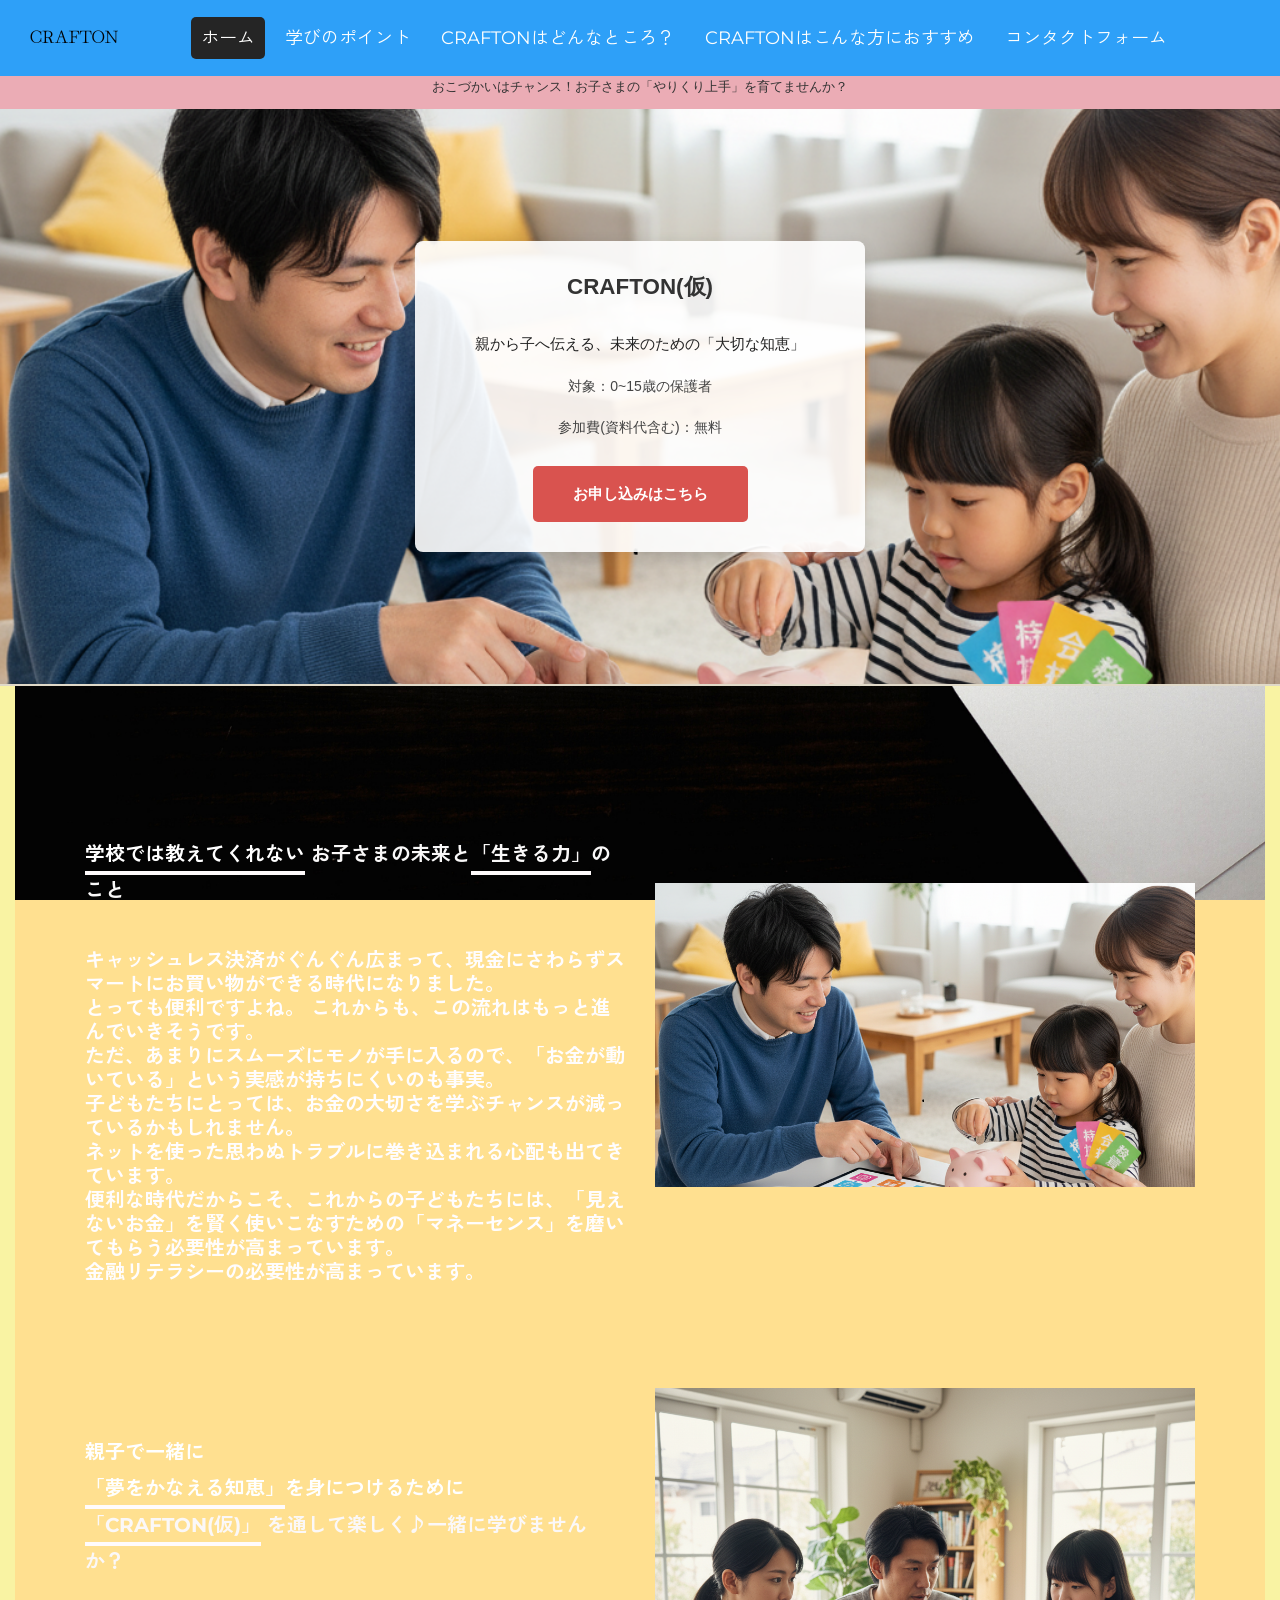
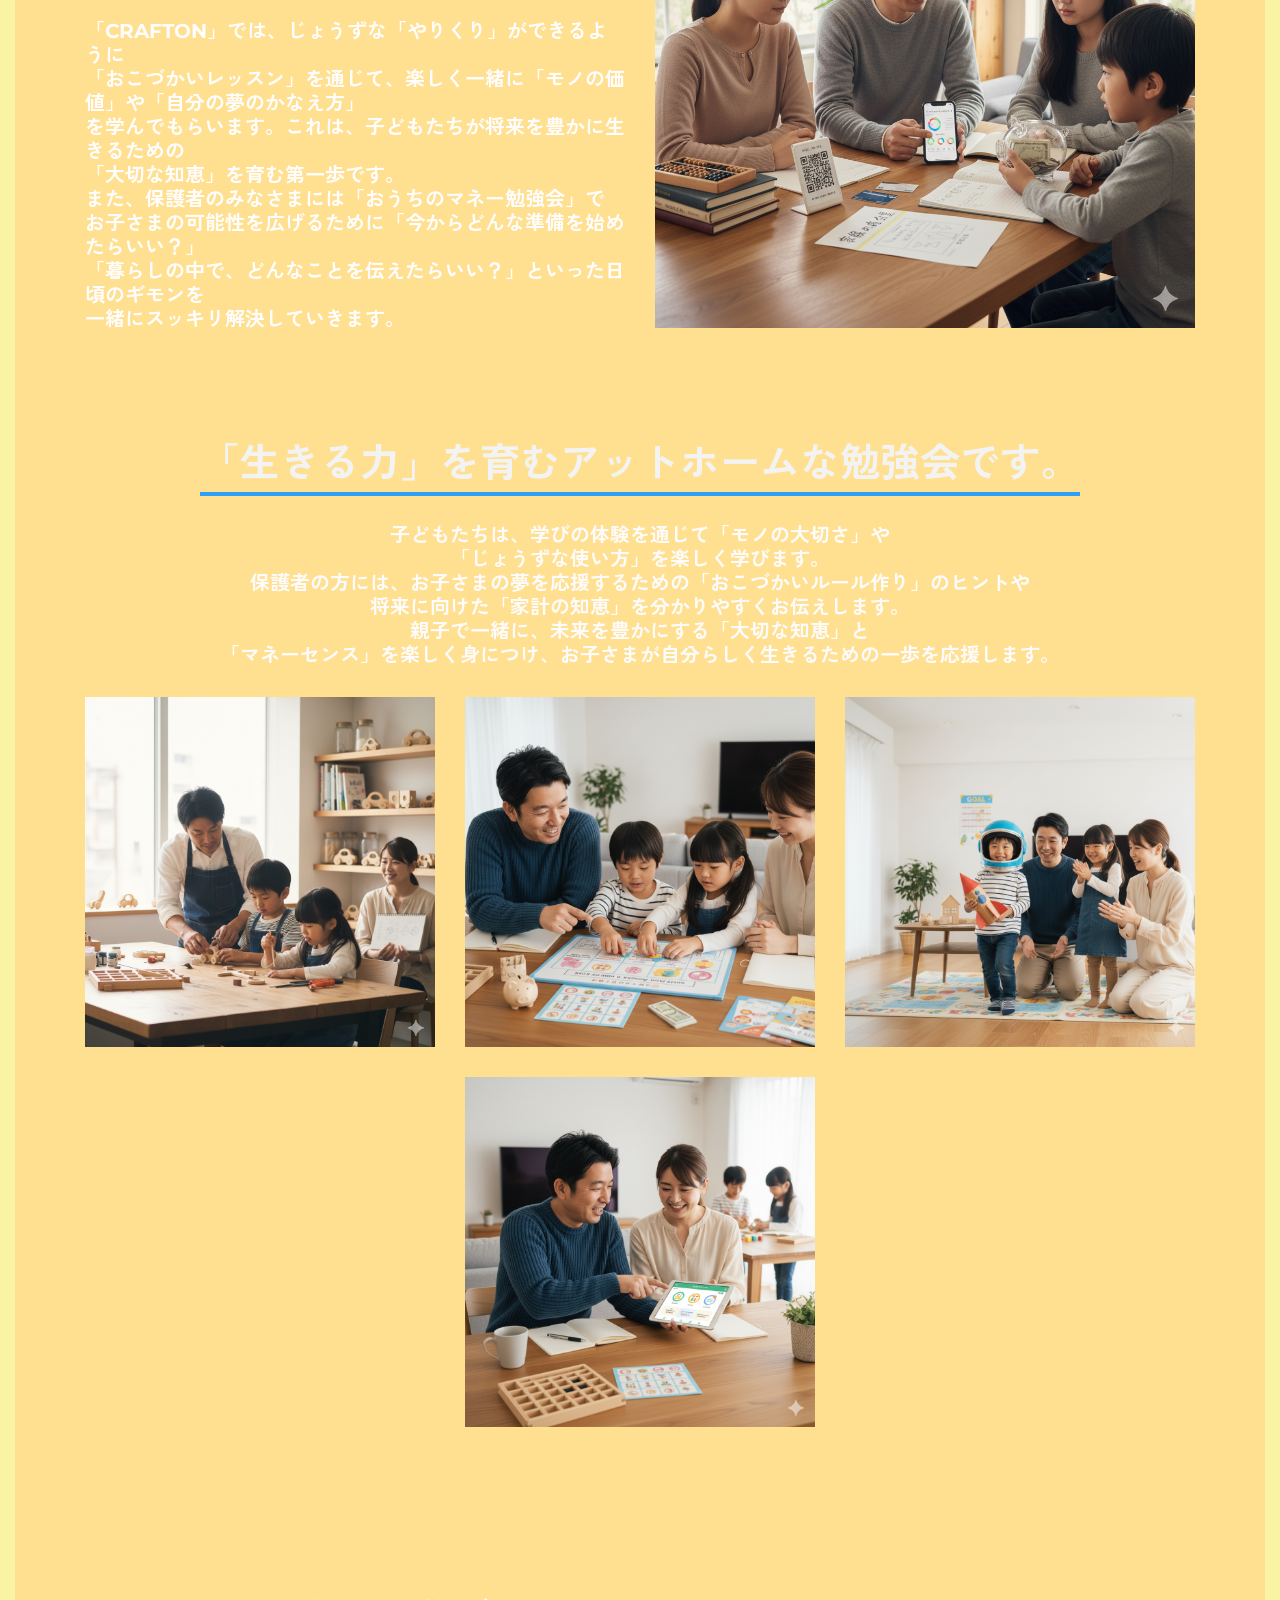
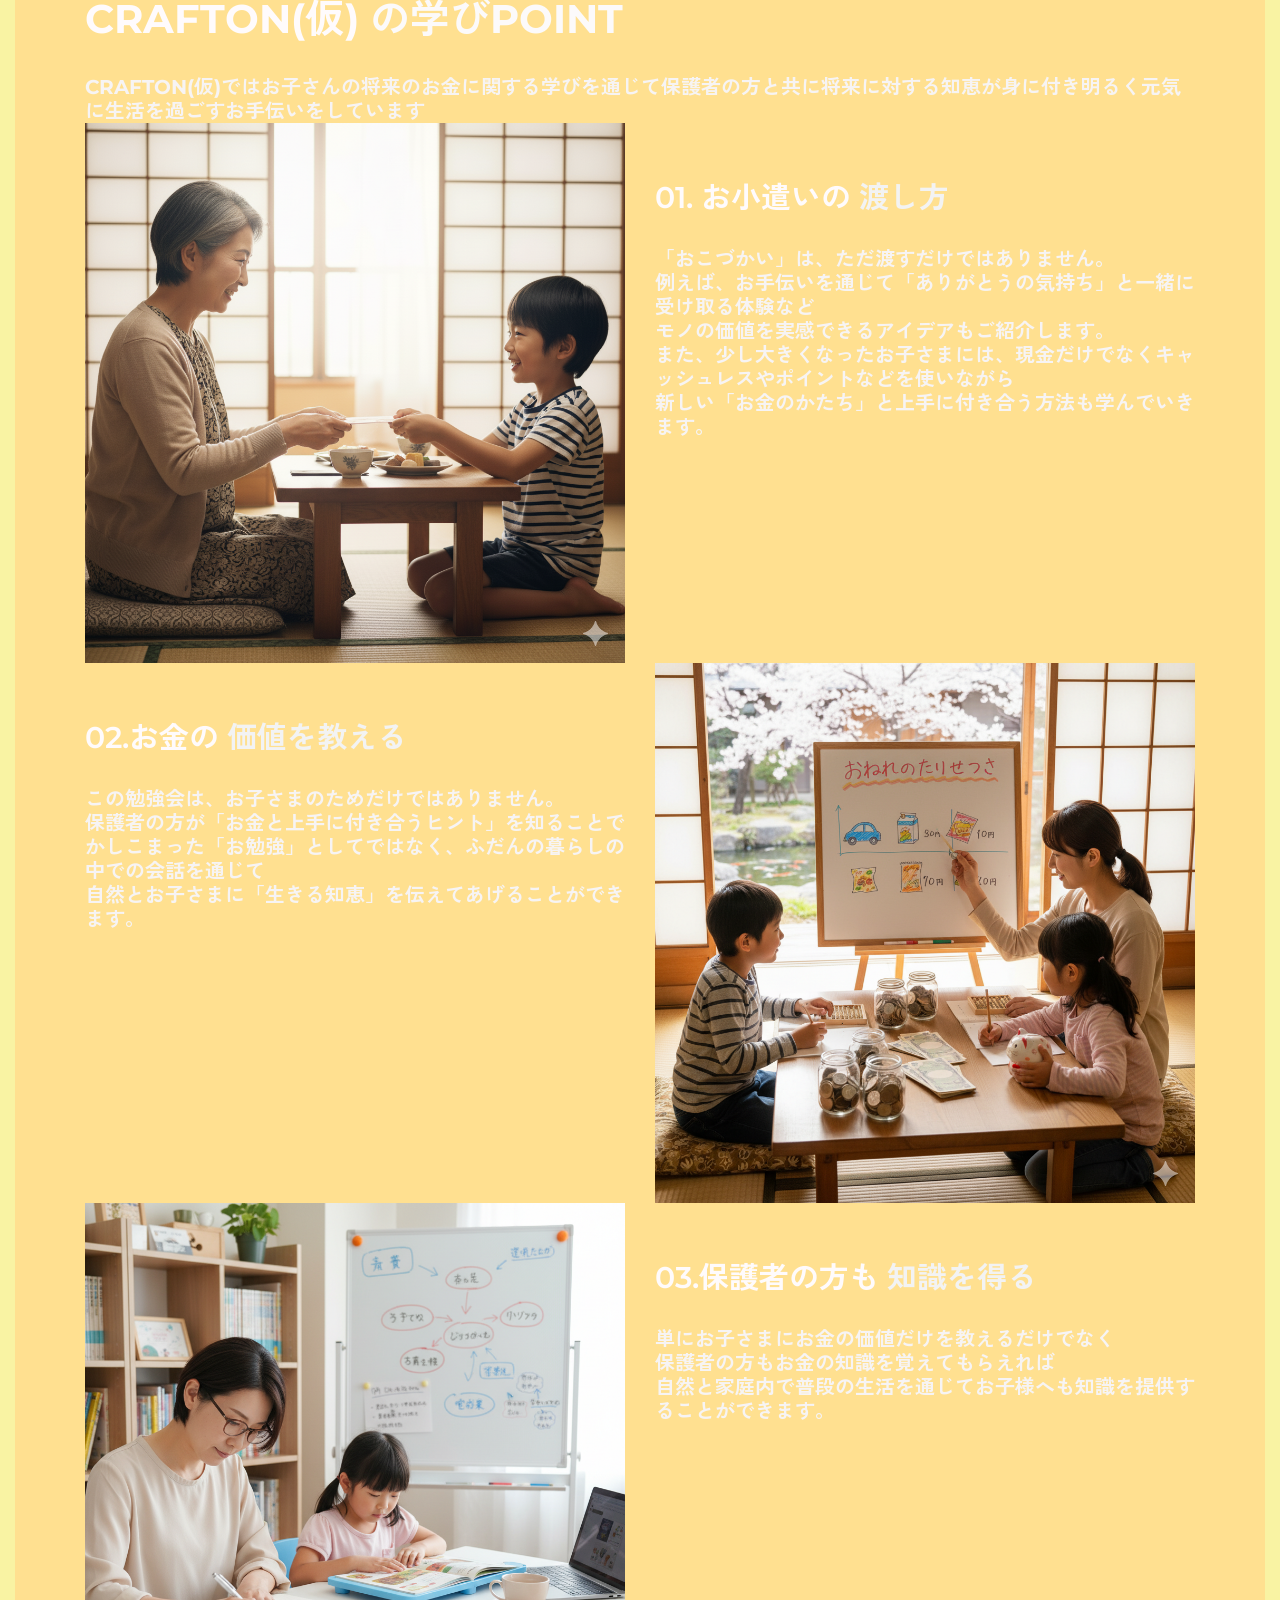
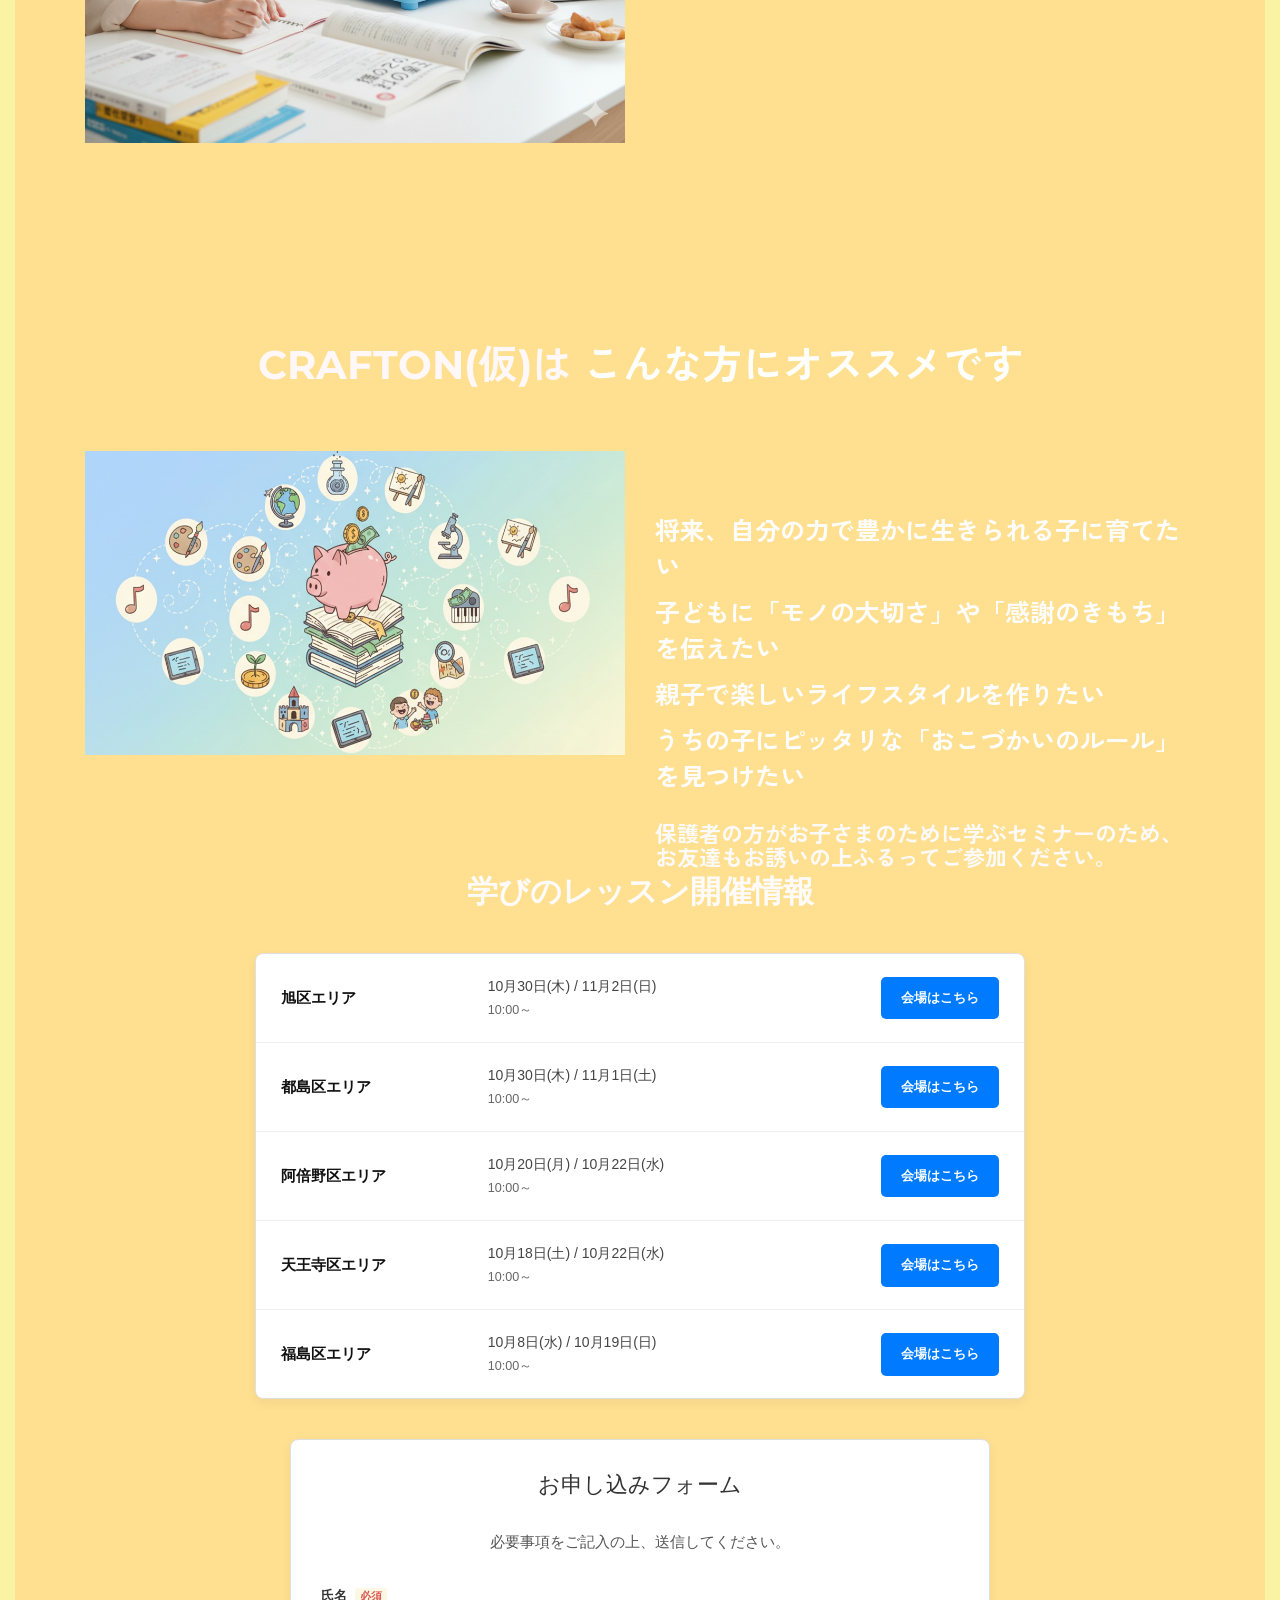
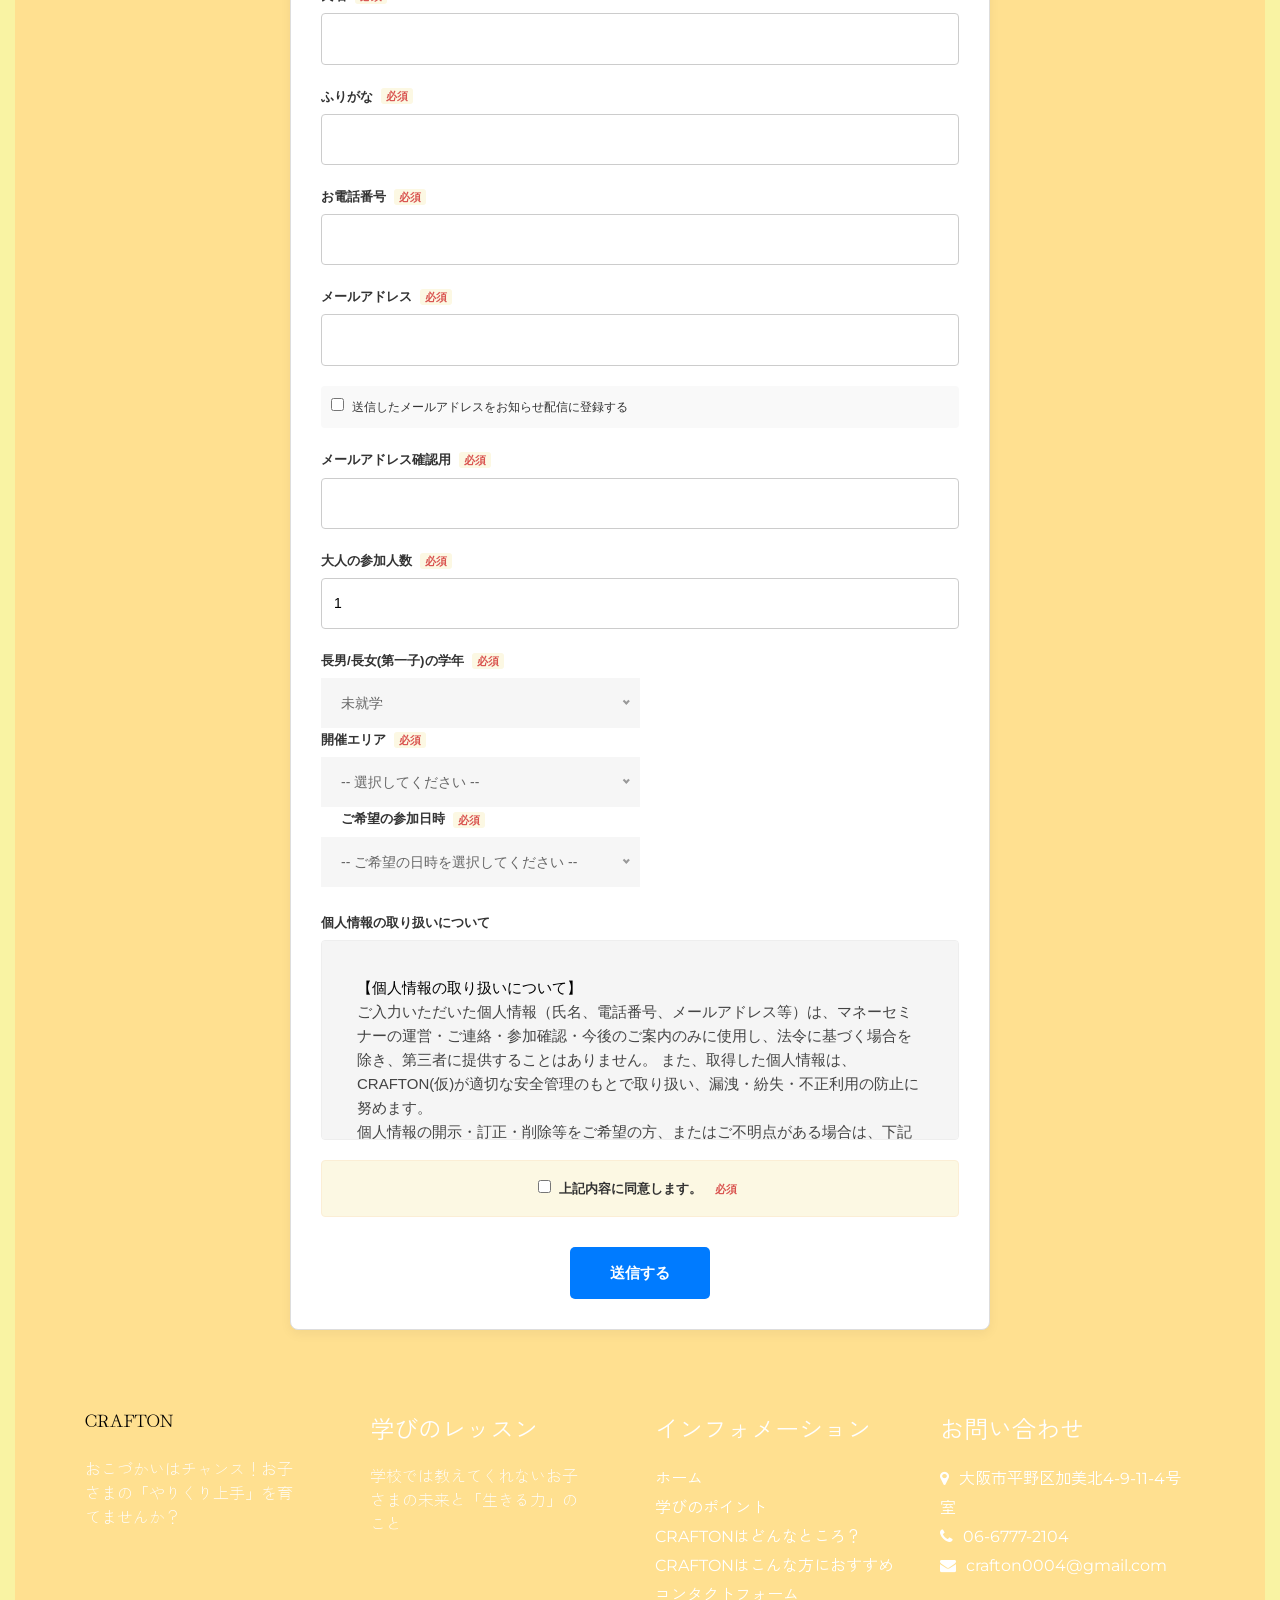
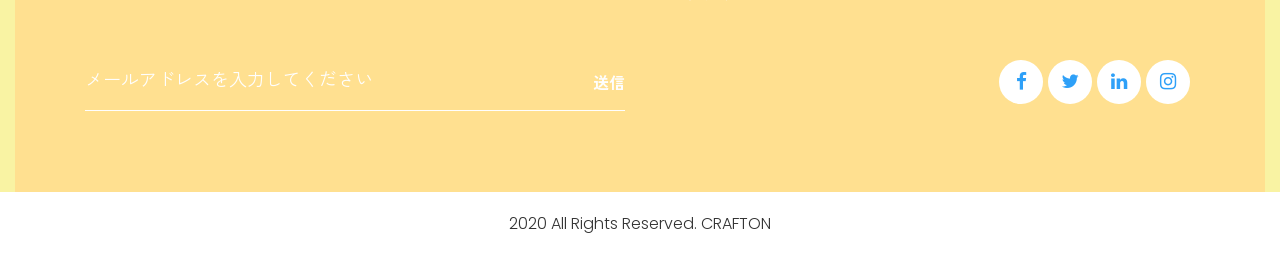
==== commit 1ebec7c0: "Update index.html" ====
--- a/index.html
+++ b/index.html
@@ -128,7 +128,7 @@
                         <span class="underline-heading">「CRAFTON(仮)」</span> を通して楽しく♪一緒に学びませんか？
                      </span>
                   </div>
-                  <p class="about_text">キャッシュレス決済がぐんぐん広まって、現金にさわらずスマートにお買い物ができる時代になりました。<br>とっても便利ですよね。 これからも、この流れはもっと進んでいきそうです。<br>ただ、あまりにスムーズにモノが手に入るので、「お金が動いている」という実感が持ちにくいのも事実。<br>子どもたちにとっては、お金の大切さを学ぶチャンスが減っているかもしれません。<br> ネットを使った思わぬトラブルに巻き込まれる心配も出てきています。<br>便利な時代だからこそ、これからの子どもたちには、「見えないお金」を賢く使いこなすための「マネーセンス」<br>を磨いてもらう必要性が高まっています。金融リテラシーの必要性が高まっています。</p>
+                  <p class="about_text">「CRAFTON」では、じょうずな「やりくり」ができるように<br>「おこづかいレッスン」を通じて、楽しく一緒に「モノの価値」や「自分の夢のかなえ方」<br>を学んでもらいます。これは、子どもたちが将来を豊かに生きるための<br>「大切な知恵」を育む第一歩です。<br>また、保護者のみなさまには「おうちのマネー勉強会」で<br>お子さまの可能性を広げるために「今からどんな準備を始めたらいい？」<br>「暮らしの中で、どんなことを伝えたらいい？」といった日頃のギモンを<br>一緒にスッキリ解決していきます。</p>
                </div>
                <div class="col-md-6">
                   <div class="about_img"><img src="images/Gemini_Generated_Image_6matjj6matjj6mat.png"></div>
@@ -613,3 +613,4 @@
 
 </html>
 
+
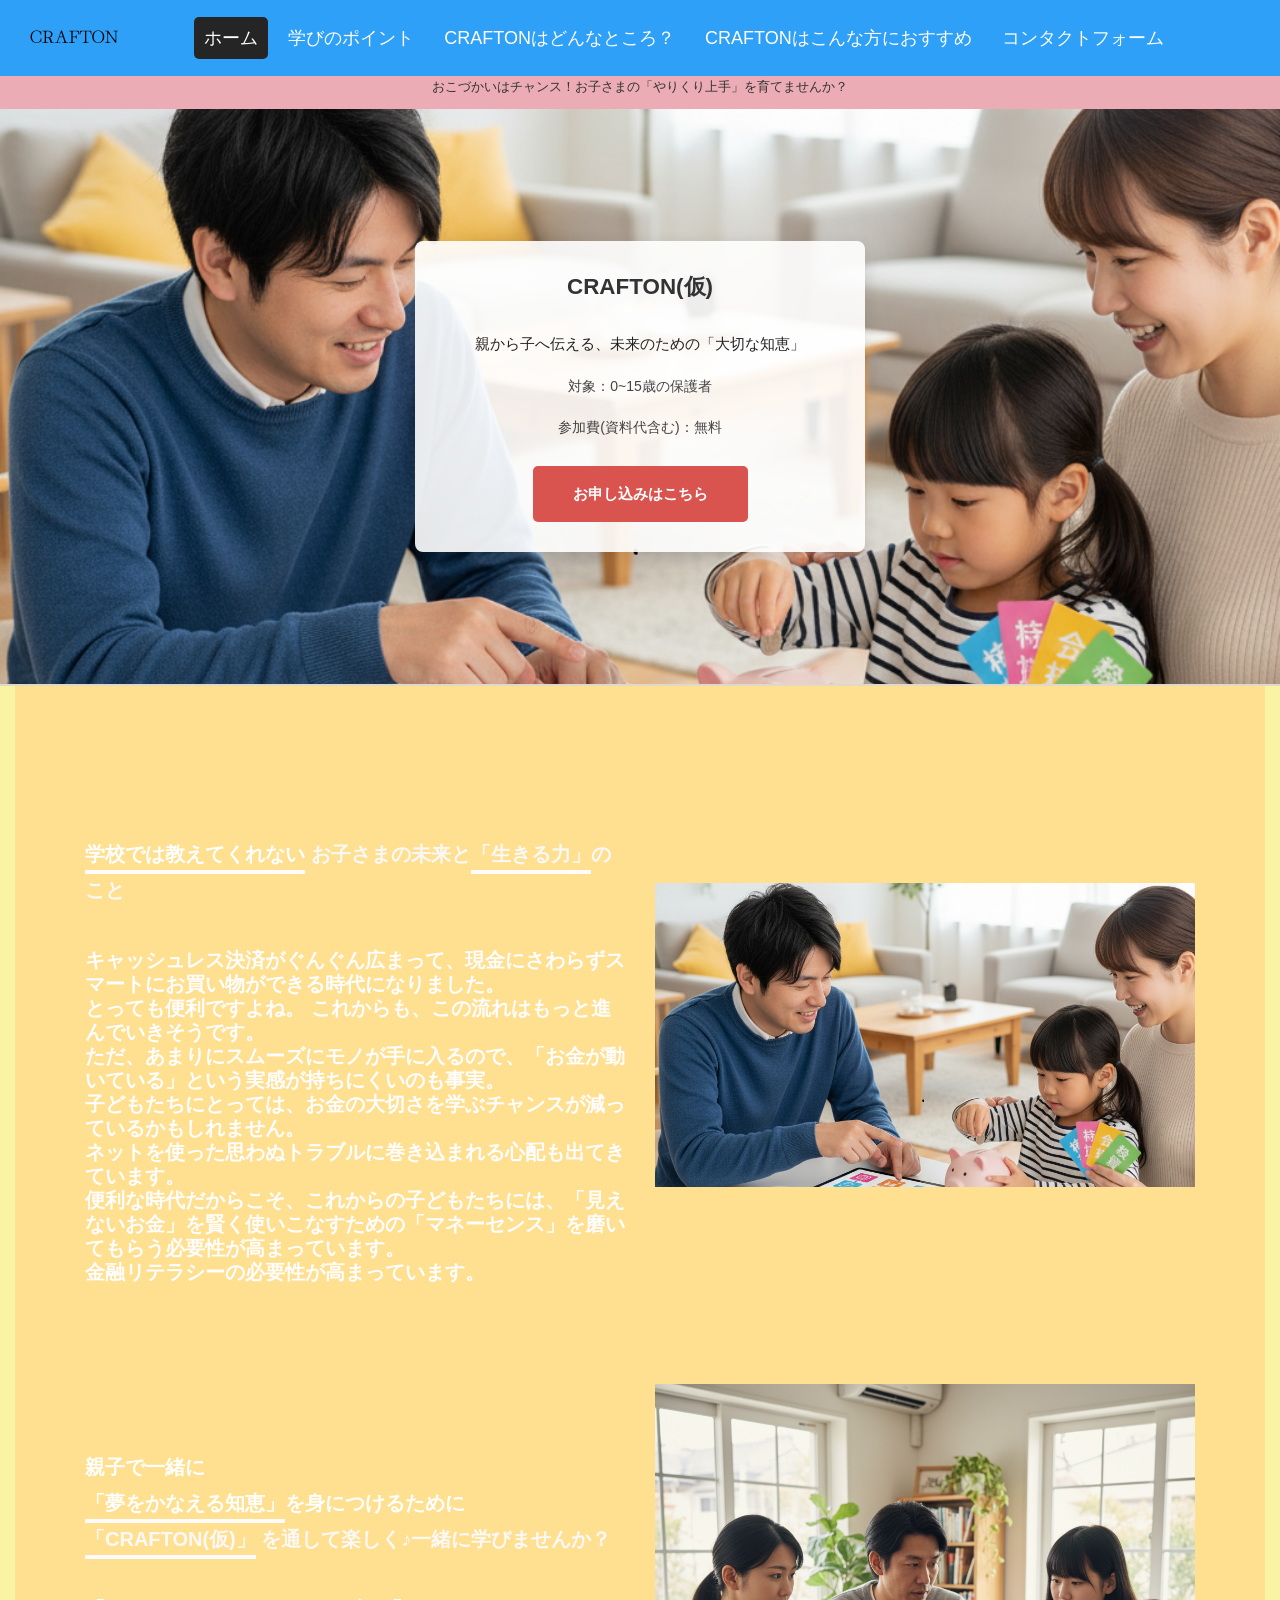
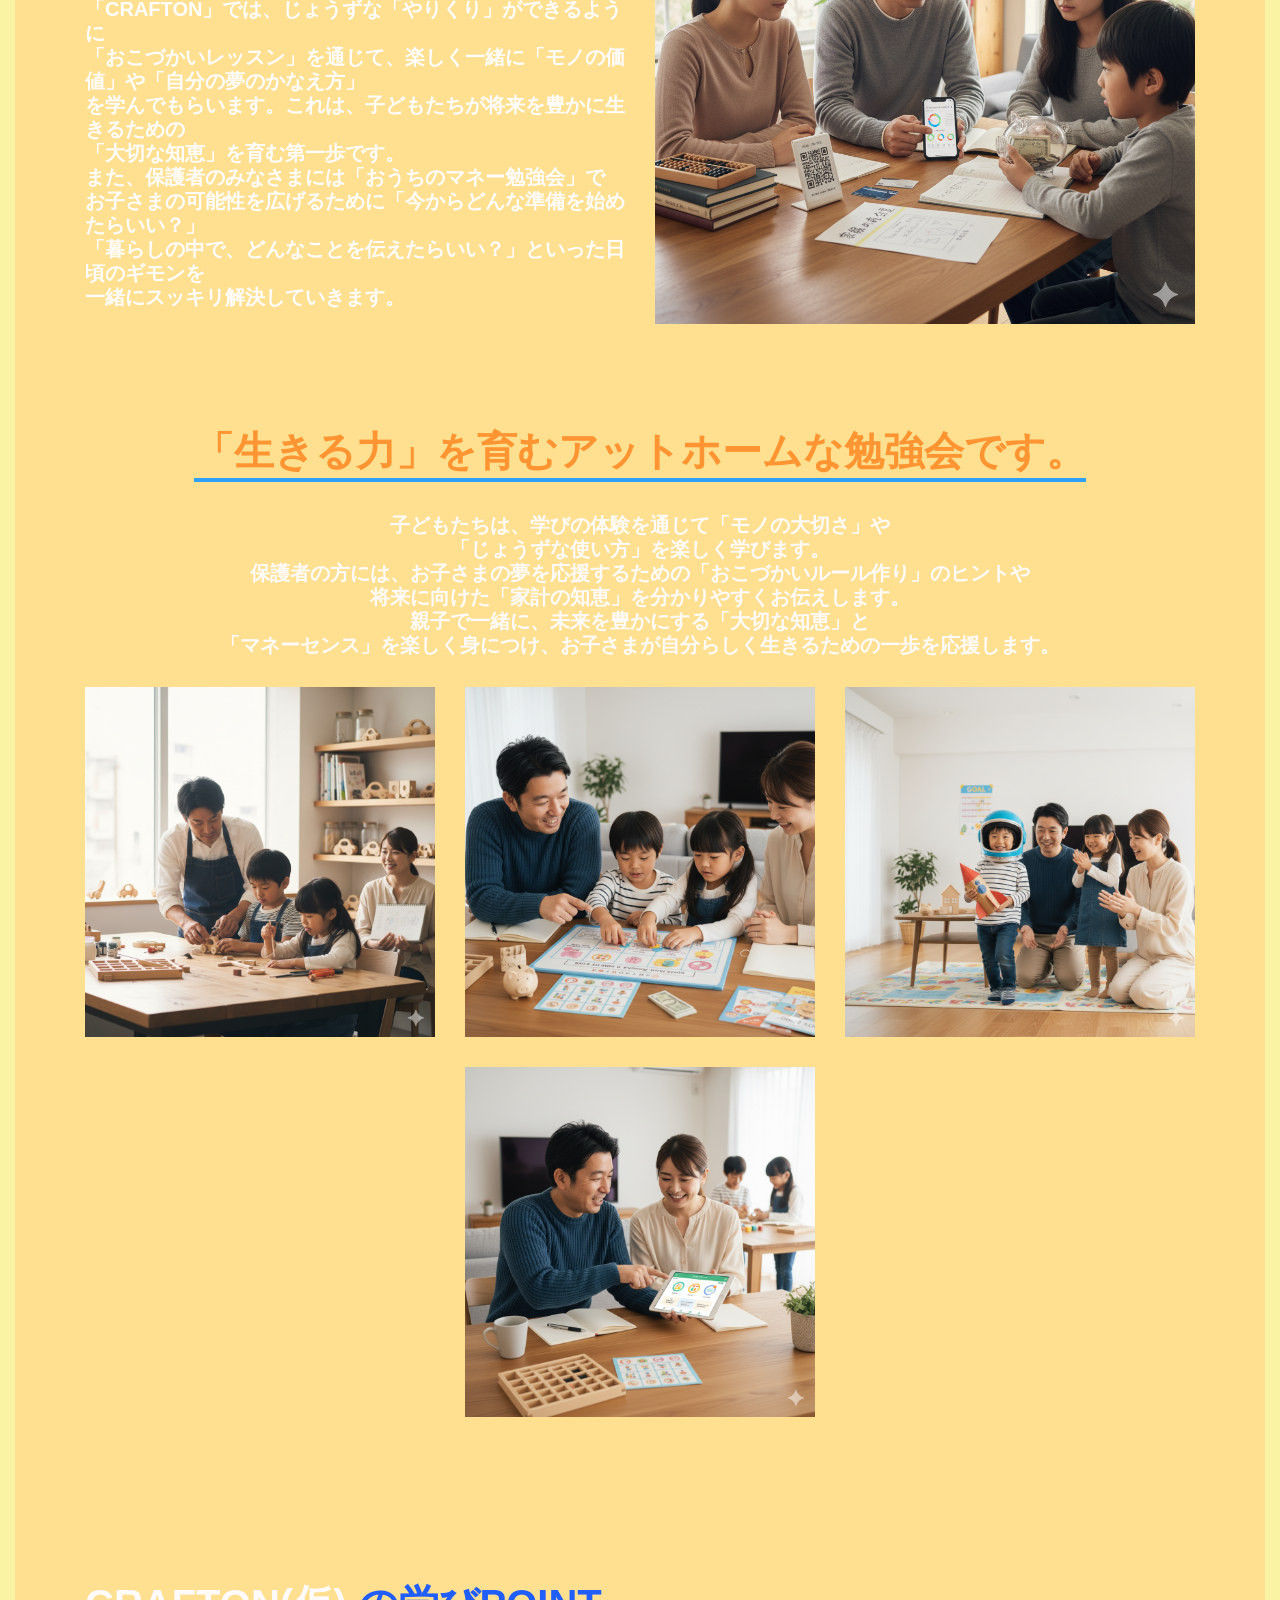
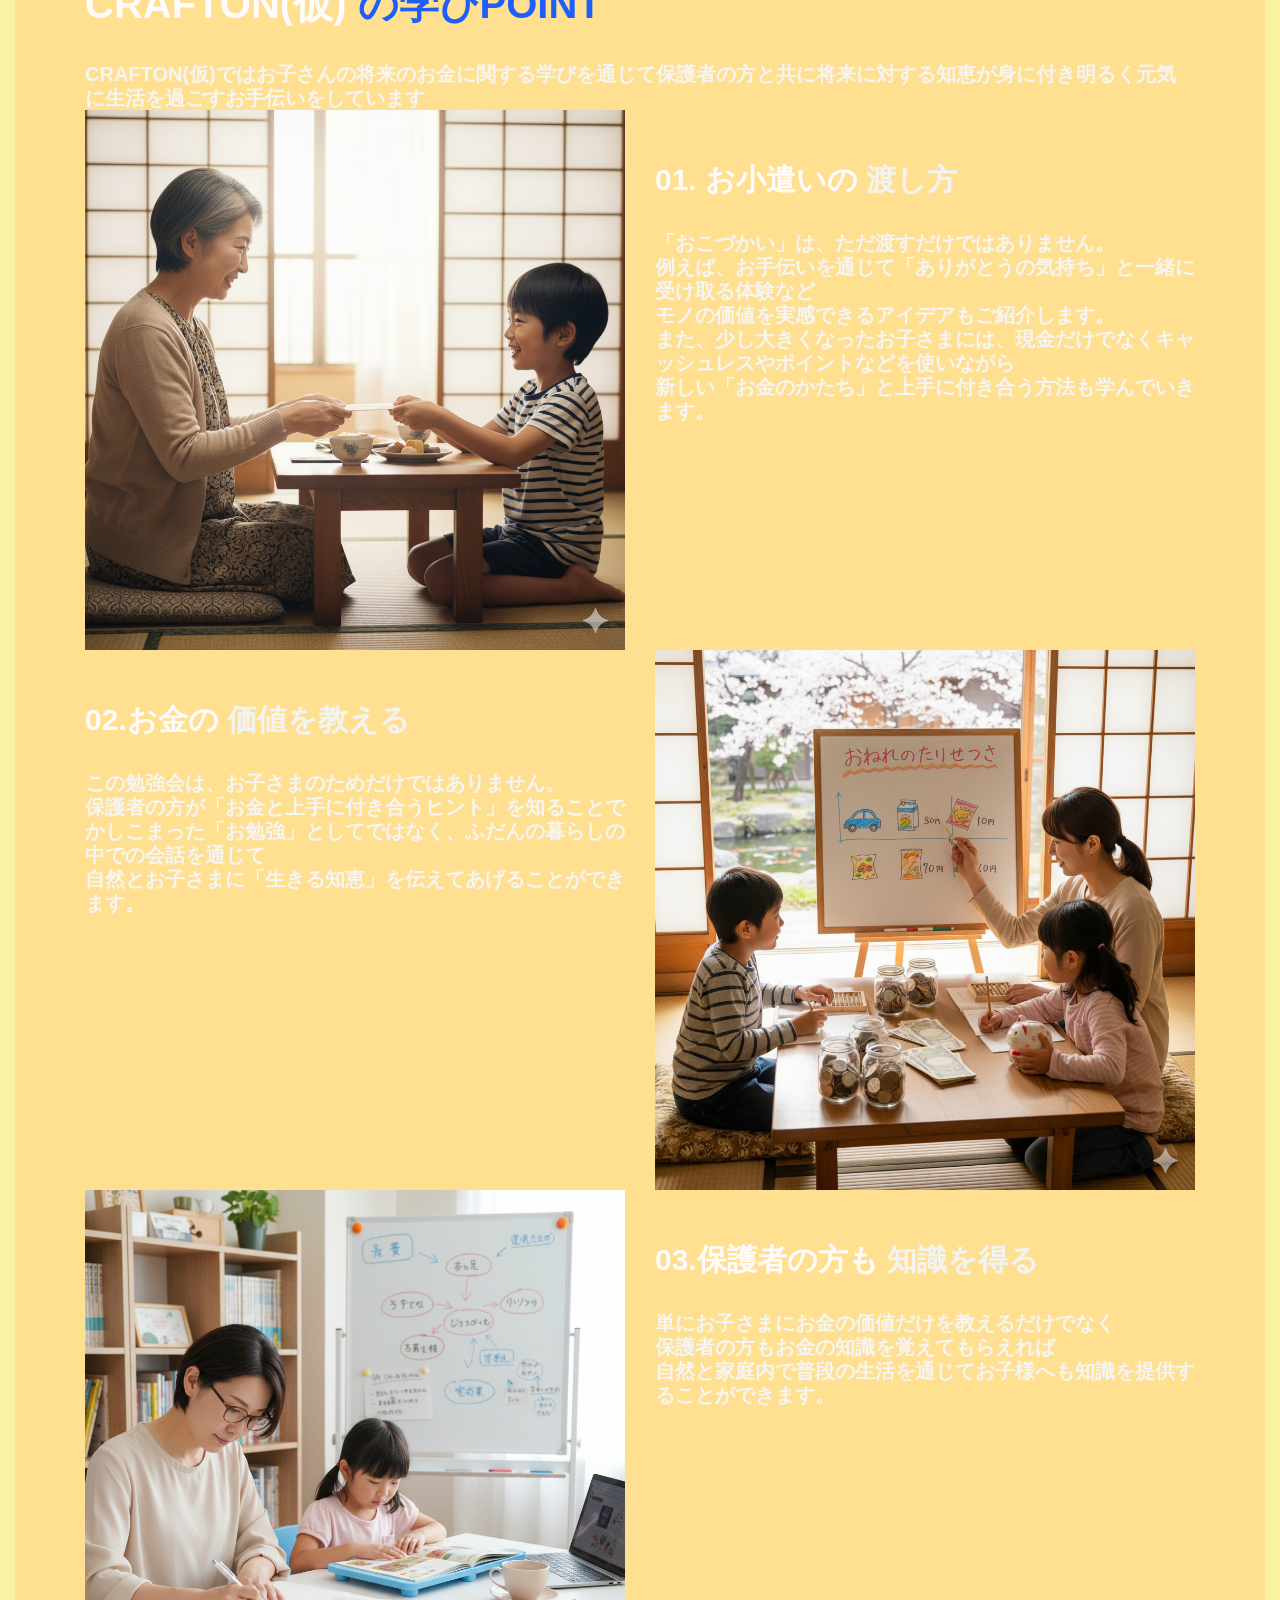
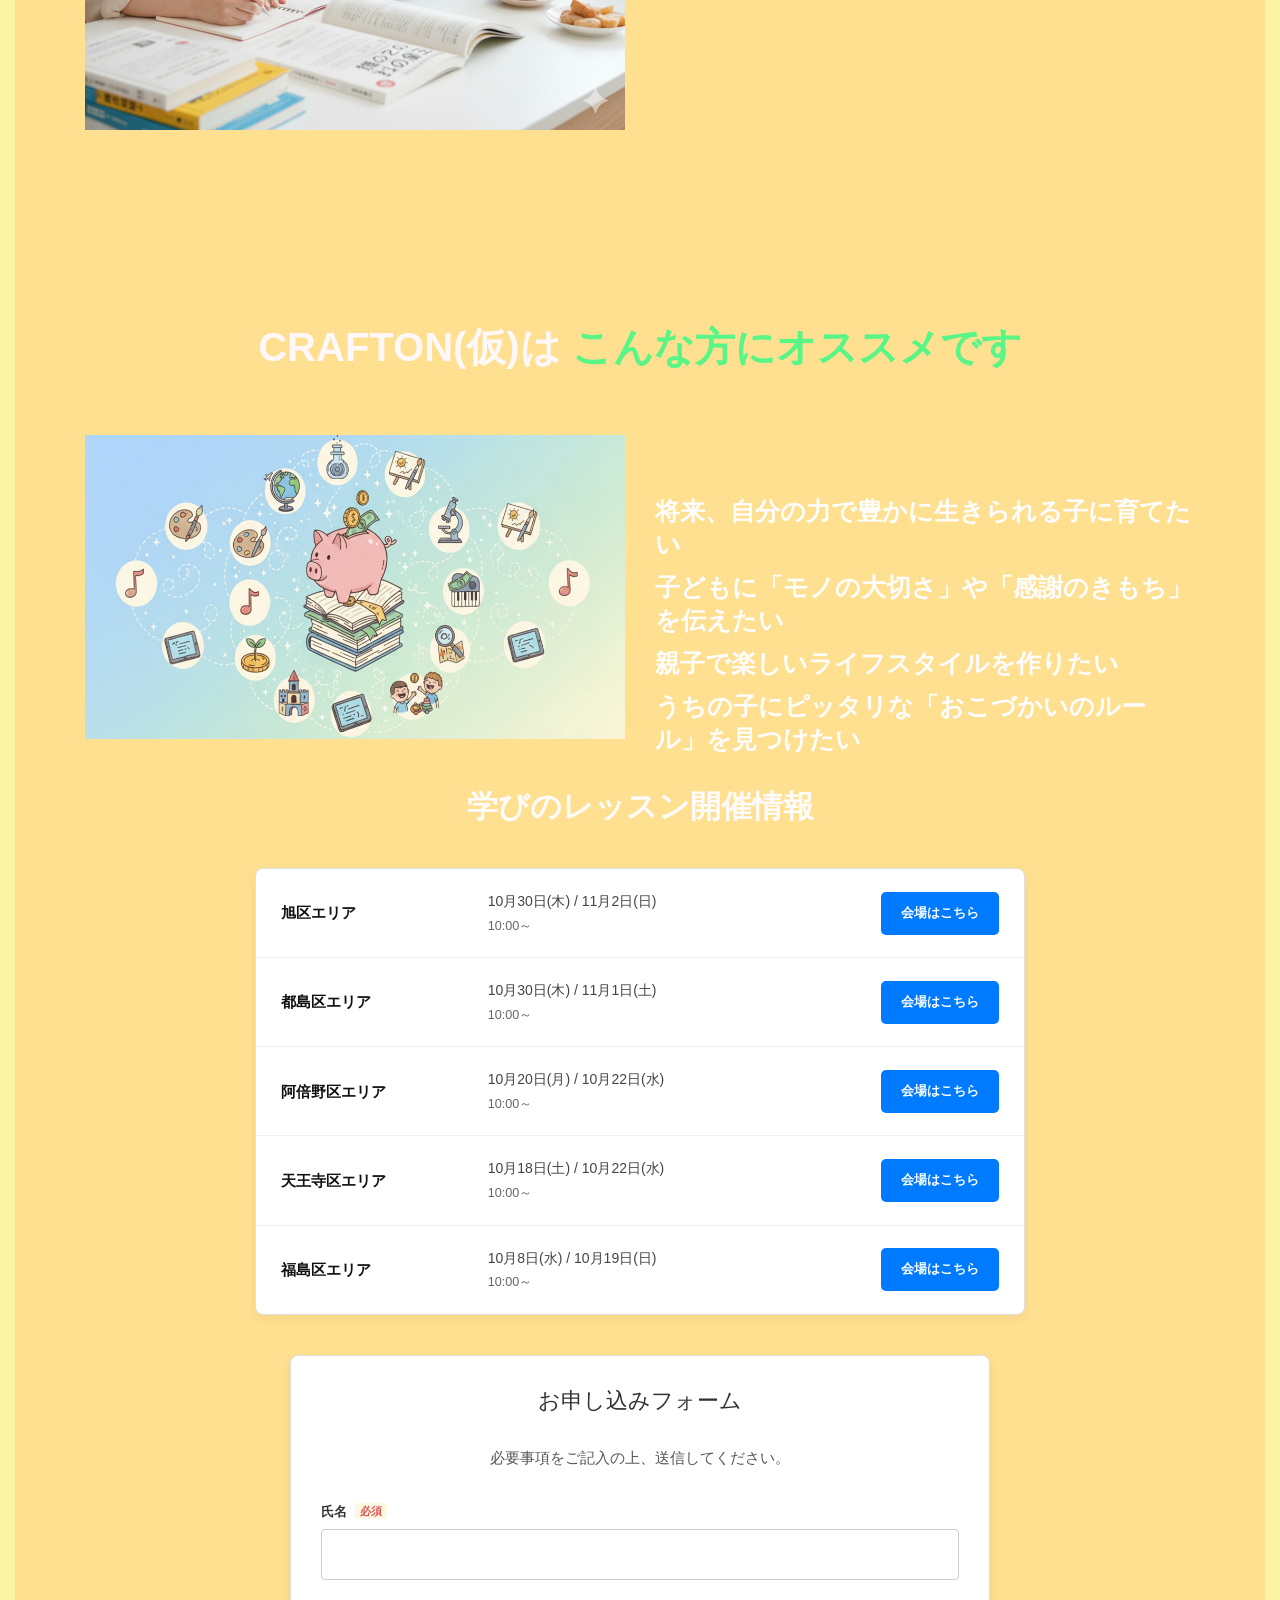
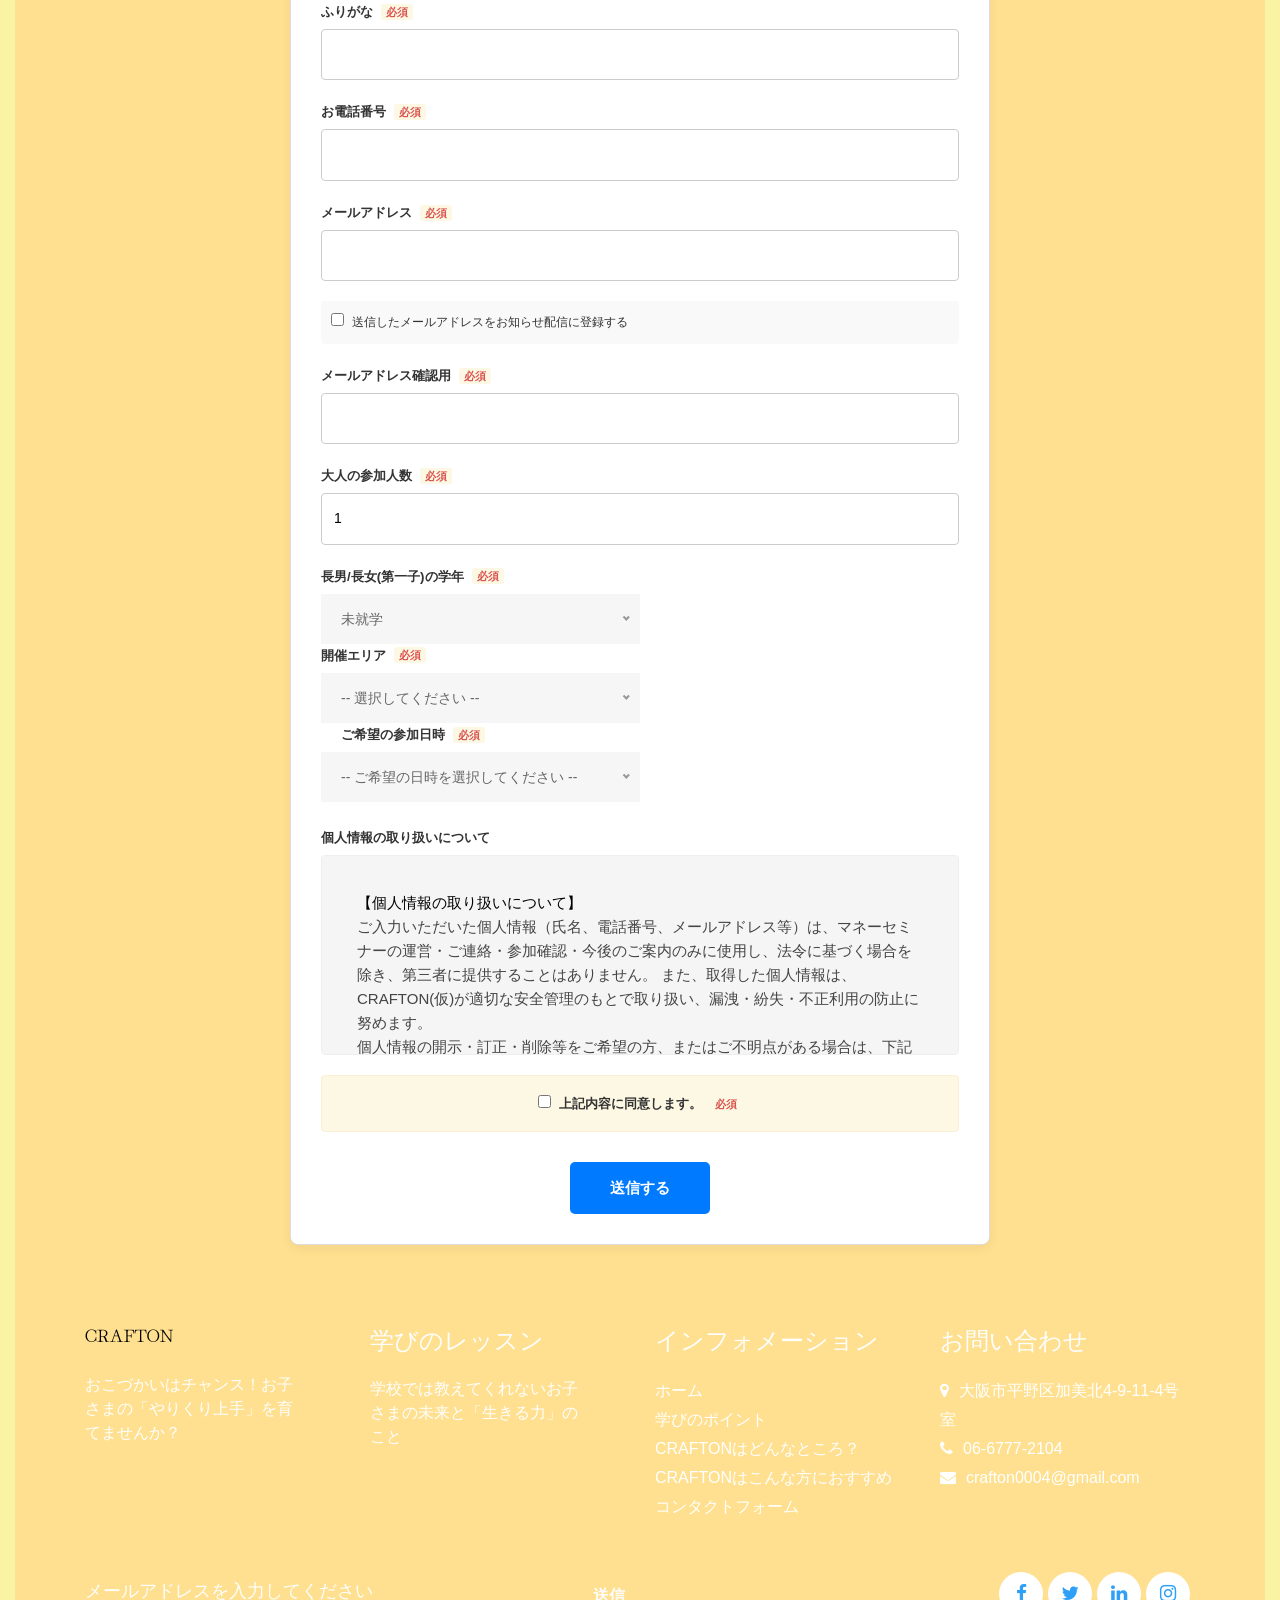
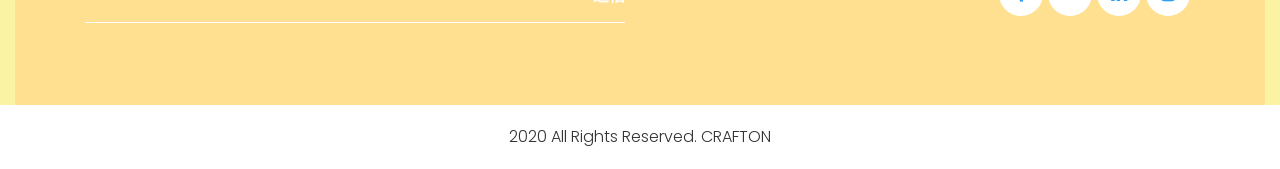
==== commit 684e8e56: "Update index.html" ====
--- a/index.html
+++ b/index.html
@@ -140,7 +140,7 @@
       <!-- design section -->
       <div class="design_section layout_padding">
          <div class="container">
-            <h1 class="design_taital"><span style="color: #f3f3f3;">「生きる力」を育むアットホームな勉強会です。</span></h1>
+            <h1 class="design_taital"><span style="color: #ff9532;">「生きる力」を育むアットホームな勉強会です。</span></h1>
             <p class="design_text"><br>
 
                子どもたちは、学びの体験を通じて「モノの大切さ」や<br>「じょうずな使い方」を楽しく学びます。<br>保護者の方には、お子さまの夢を応援するための「おこづかいルール作り」のヒントや<br>将来に向けた「家計の知恵」を分かりやすくお伝えします。<br>
@@ -218,7 +218,7 @@
          <div class="container">
             <div class="row">
                <div class="col-sm-12">
-                  <h1 class="company_taital">CRAFTON(仮) <span style="color: #fcfafa;">の学びPOINT</span></h1>
+                  <h1 class="company_taital">CRAFTON(仮) <span style="color: #205efb;">の学びPOINT</span></h1>
                   <p class="company_text">CRAFTON(仮)ではお子さんの将来のお金に関する学びを通じて保護者の方と共に将来に対する知恵が身に付き明るく元気に生活を過ごすお手伝いをしています</p>
                </div>
             </div>
@@ -263,7 +263,7 @@
          <div class="container">
             <div class="row">
                <div class="col-md-12">
-                  <h3 class="news_taital">CRAFTON(仮)は <span style="color: #fefefd;">こんな方にオススメです</span></h3>
+                  <h3 class="news_taital">CRAFTON(仮)は <span style="color: #59f586;">こんな方にオススメです</span></h3>
                </div>
             </div>
          </div>
@@ -279,7 +279,7 @@
                         <h3 class="news_taital_1">子どもに「モノの大切さ」や「感謝のきもち」を伝えたい</h3>
                         <h3 class="news_taital_1">親子で楽しいライフスタイルを作りたい</h3>
                         <h3 class="news_taital_1">うちの子にピッタリな「おこづかいのルール」を見つけたい</h3>
-                        <p class="news_text">保護者の方がお子さまのために学ぶセミナーのため、お友達もお誘いの上ふるってご参加ください。
+                        <p class="news_text">
                         </p>
                      </div>
                   </div>
@@ -610,7 +610,4 @@
    <script src="js/custom.js"></script>
 </body>
 
-
 </html>
-
-
--- a/css/style.css
+++ b/css/style.css
@@ -36,7 +36,7 @@
 body {
     color: #666666;
     font-size: 14px;
-    font-family: 'Montserrat', 'Zen Kaku Gothic New', sans-serif;
+    font-family: 'Sawarabi Gothic', 'Noto Sans JP', sans-serif;
     line-height: 1.80857;
     font-weight: normal;
     
@@ -1892,3 +1892,4 @@
 /* --------------------------------------------------- */
 
 
+
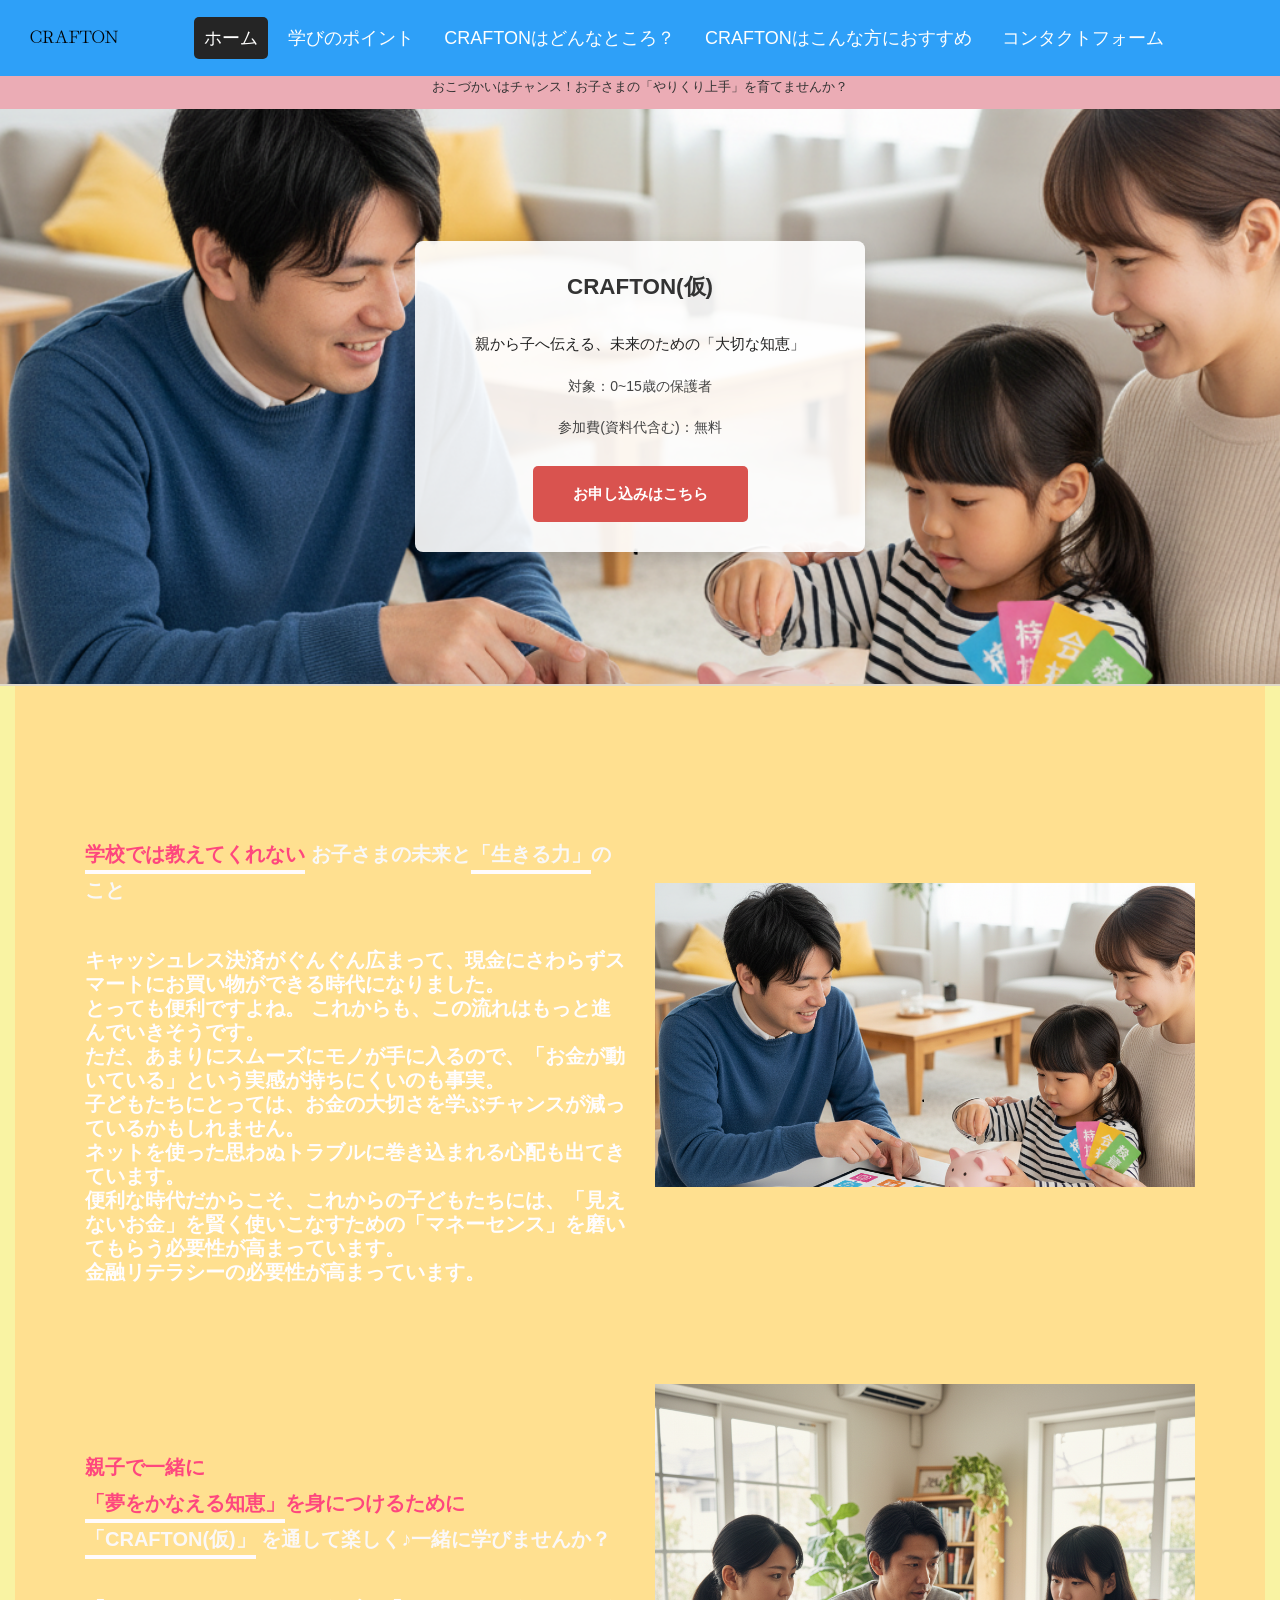
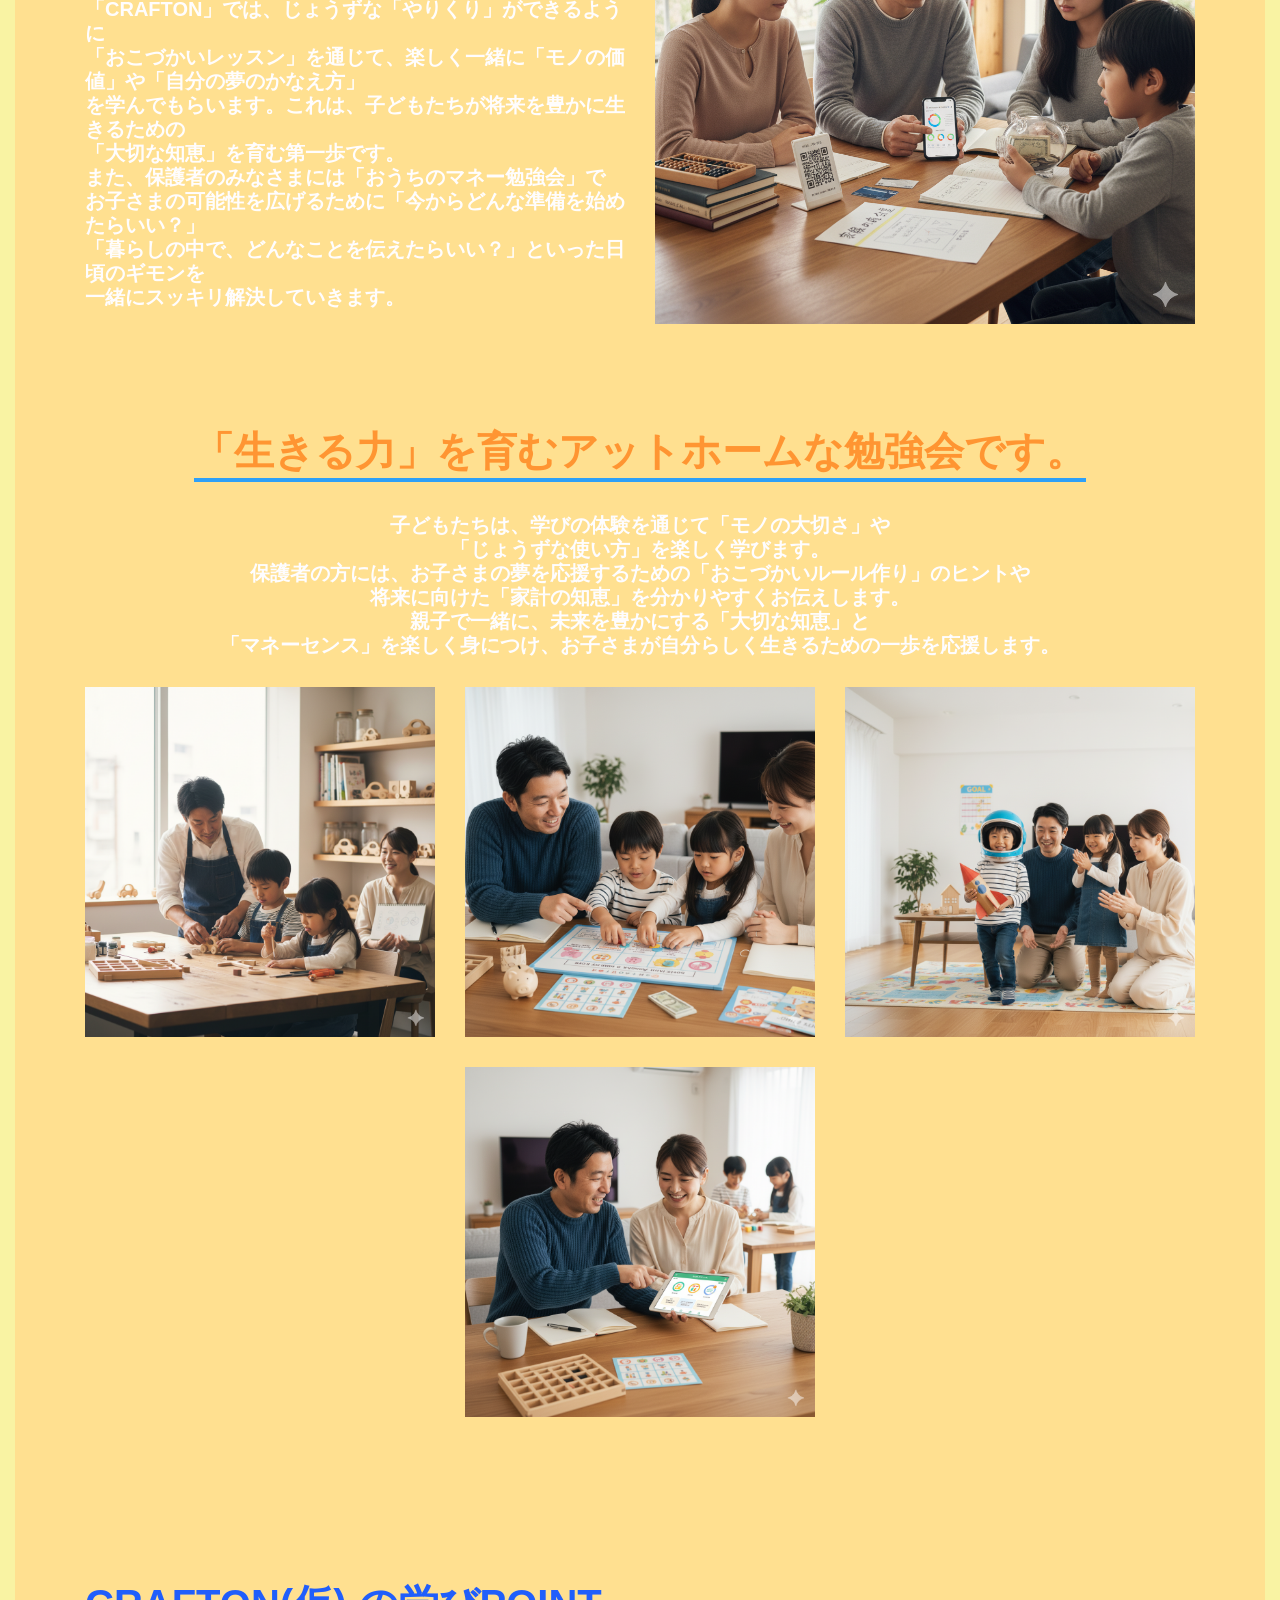
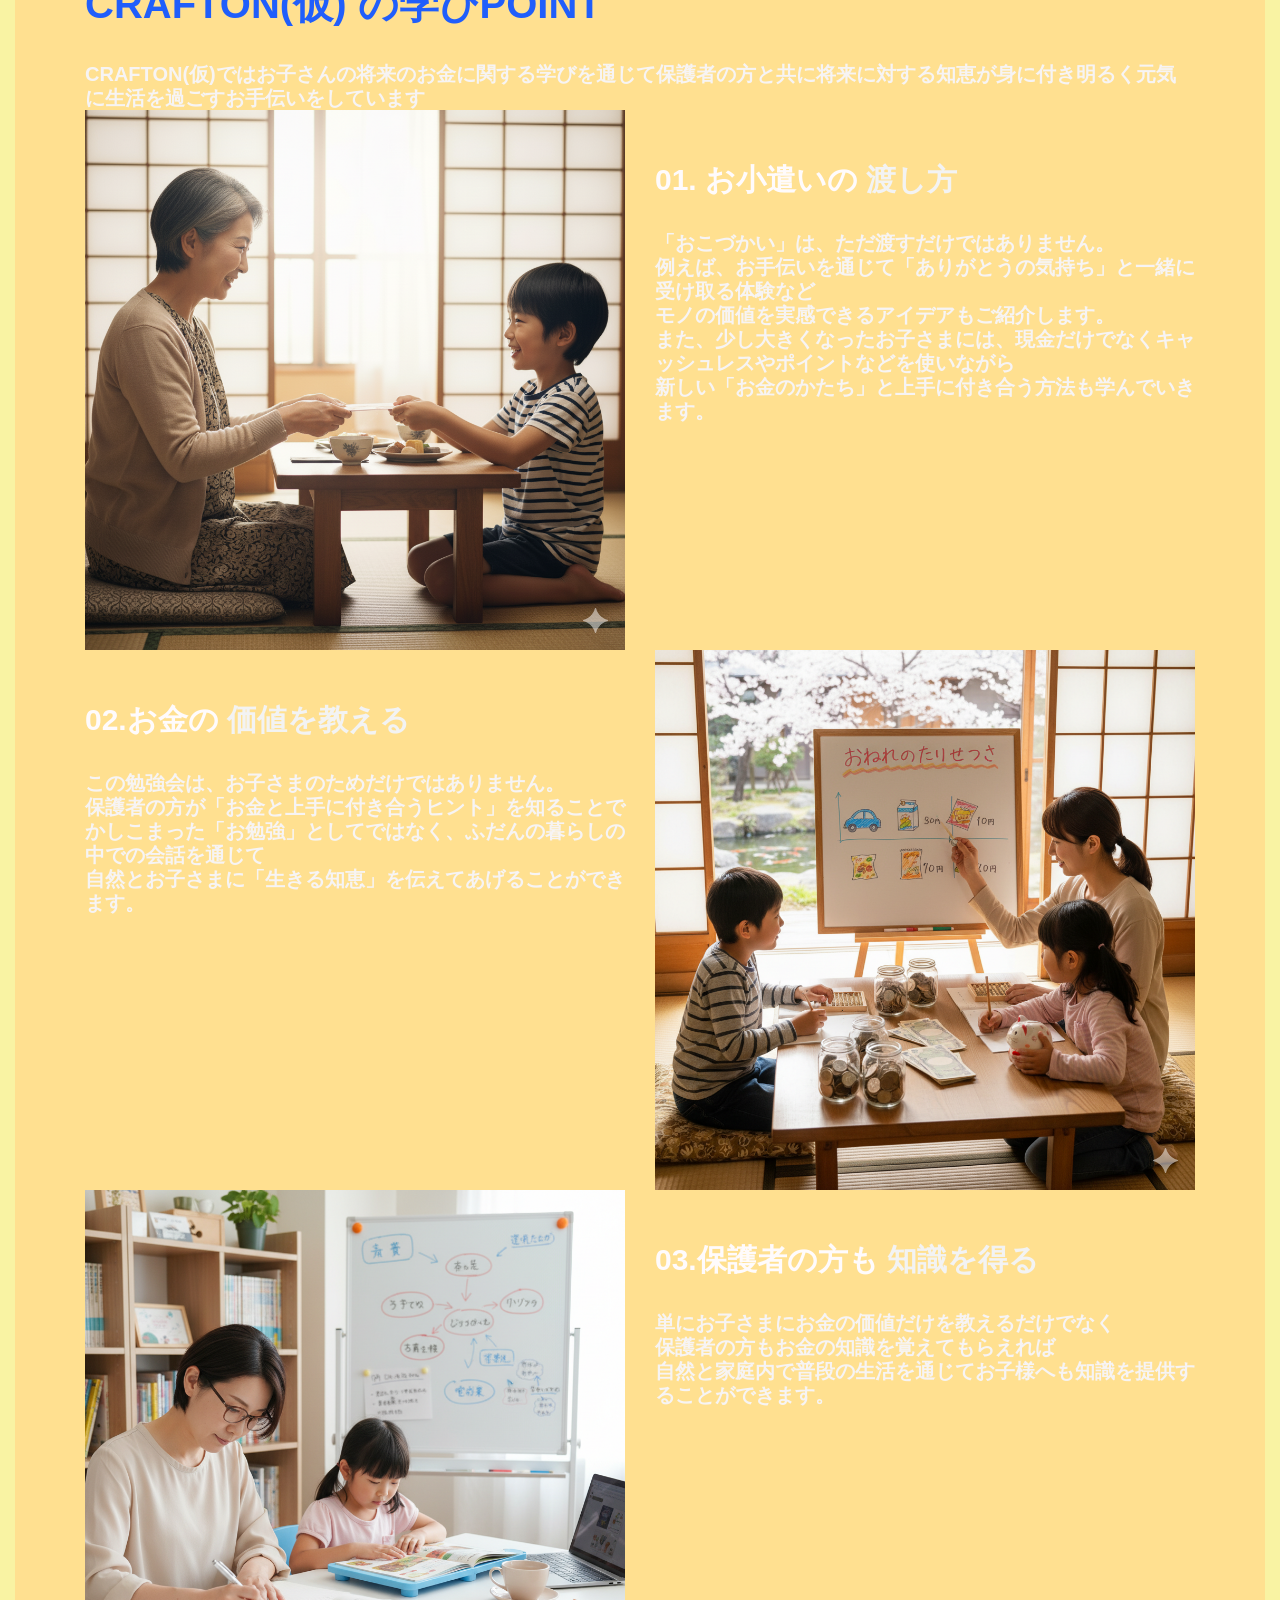
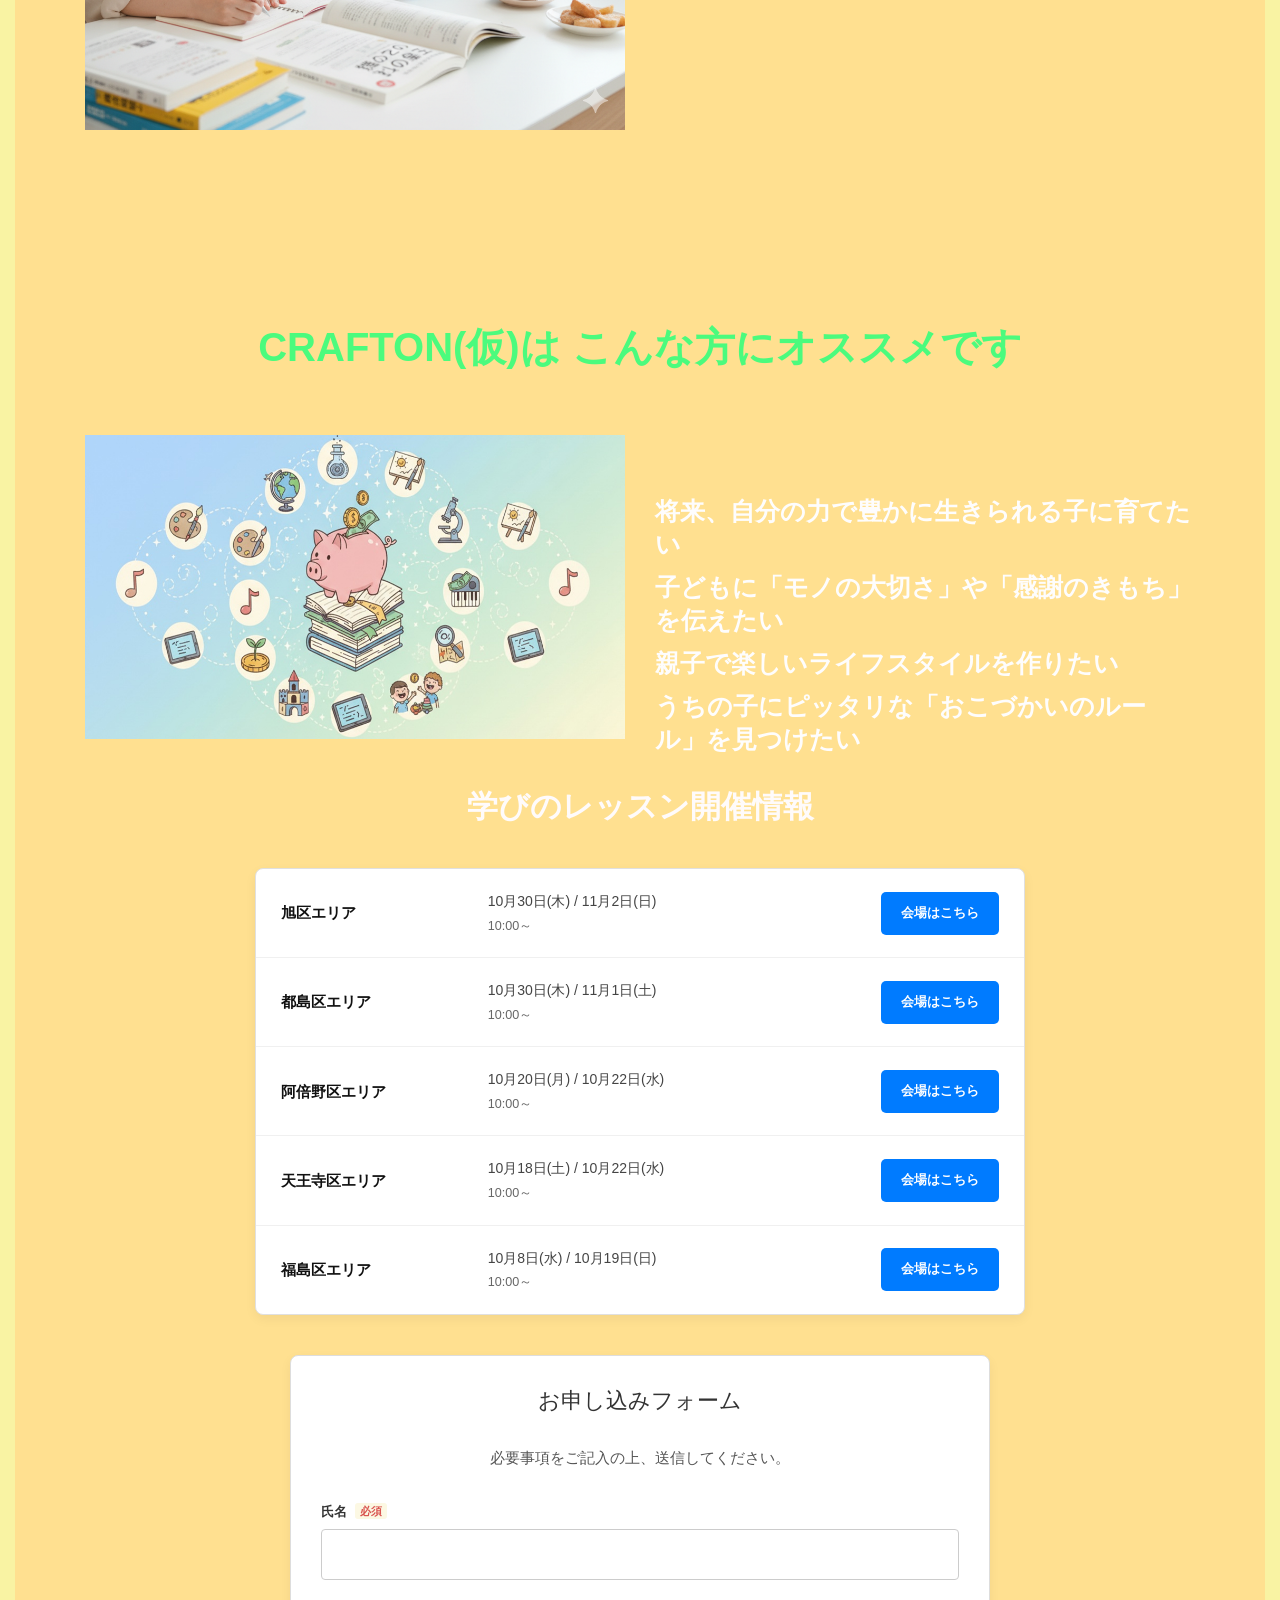
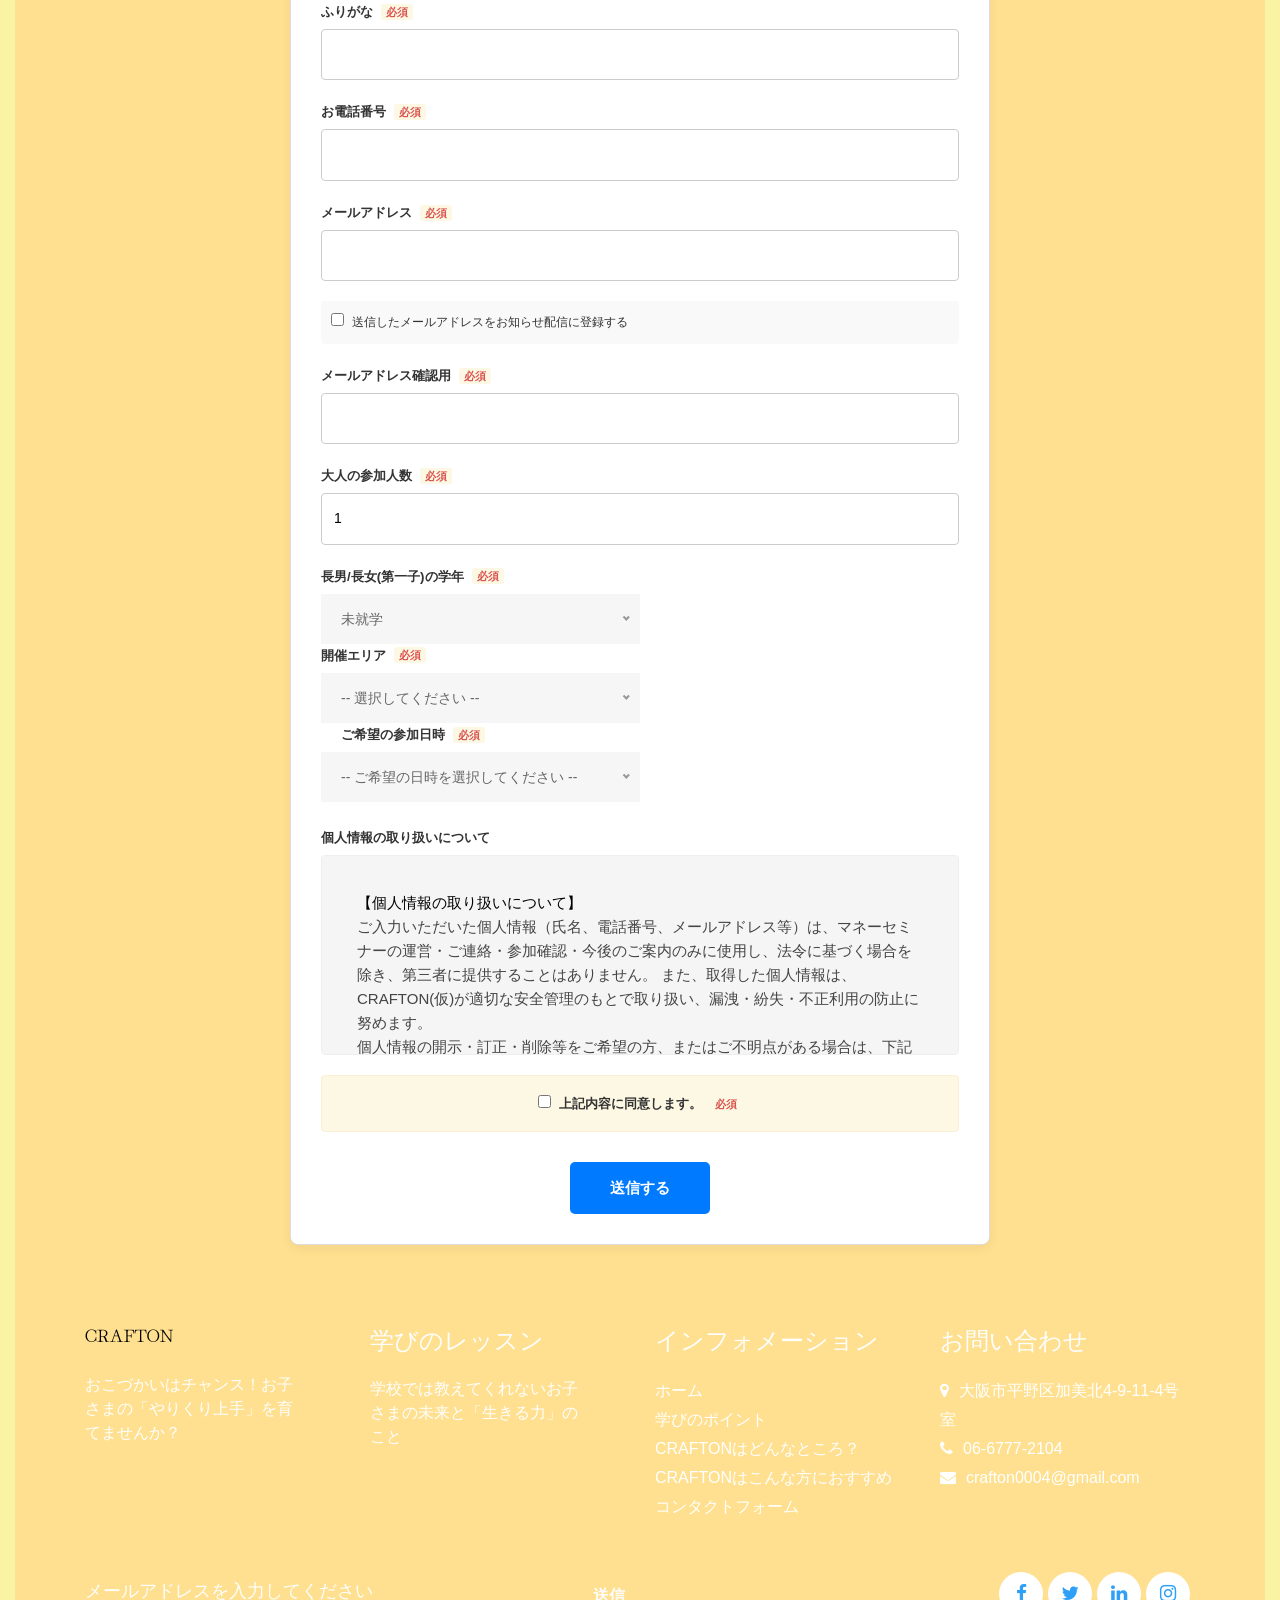
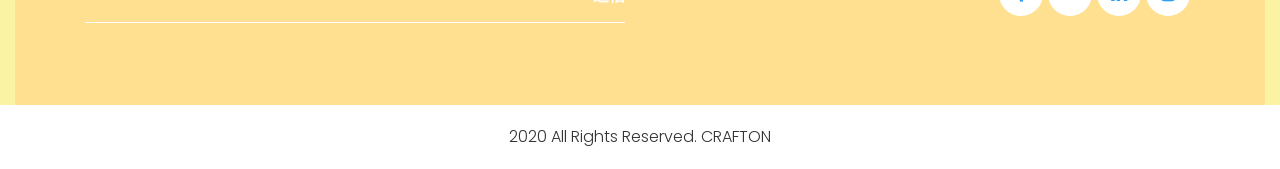
==== commit 5f383998: "Update index.html" ====
--- a/index.html
+++ b/index.html
@@ -263,7 +263,7 @@
          <div class="container">
             <div class="row">
                <div class="col-md-12">
-                  <h3 class="news_taital">CRAFTON(仮)は <span style="color: #59f586;">こんな方にオススメです</span></h3>
+                  <h3 class="news_taital">CRAFTON(仮)は <span style="color: #4bfb7d;">こんな方にオススメです</span></h3>
                </div>
             </div>
          </div>
--- a/css/style.css
+++ b/css/style.css
@@ -420,7 +420,7 @@
     width: 100%;
     float: left;
     font-size: 20px;
-    color: #ffffff;
+    color: #fe477e;
     padding-top: 50px;
     font-weight: bold;
 }
@@ -510,7 +510,7 @@
     width: 100%;
     float: left;
     font-size: 20px;
-    color: #fefbfc; 
+    color: #fefdff; 
     text-align: center;
     margin: 0px;
     font-weight: bold;
@@ -656,7 +656,7 @@
     width: 100%;
     float: left;
     font-size: 40px;
-    color: #fffbfc;
+    color: #205efb;
     font-weight: bold;
 }
 
@@ -817,7 +817,7 @@
     width: 100%;
     float: left;
     font-size: 40px;
-    color: #fff7f8;
+    color: #4bfb7d;
     font-weight: bold;
     text-align: center;
 }
@@ -1890,6 +1890,3 @@
 /* --------------------------------------------------- */
 /* ▲▲▲ 新しいお申し込みフォーム（ここまで） ▲▲▲ */
 /* --------------------------------------------------- */
-
-
-
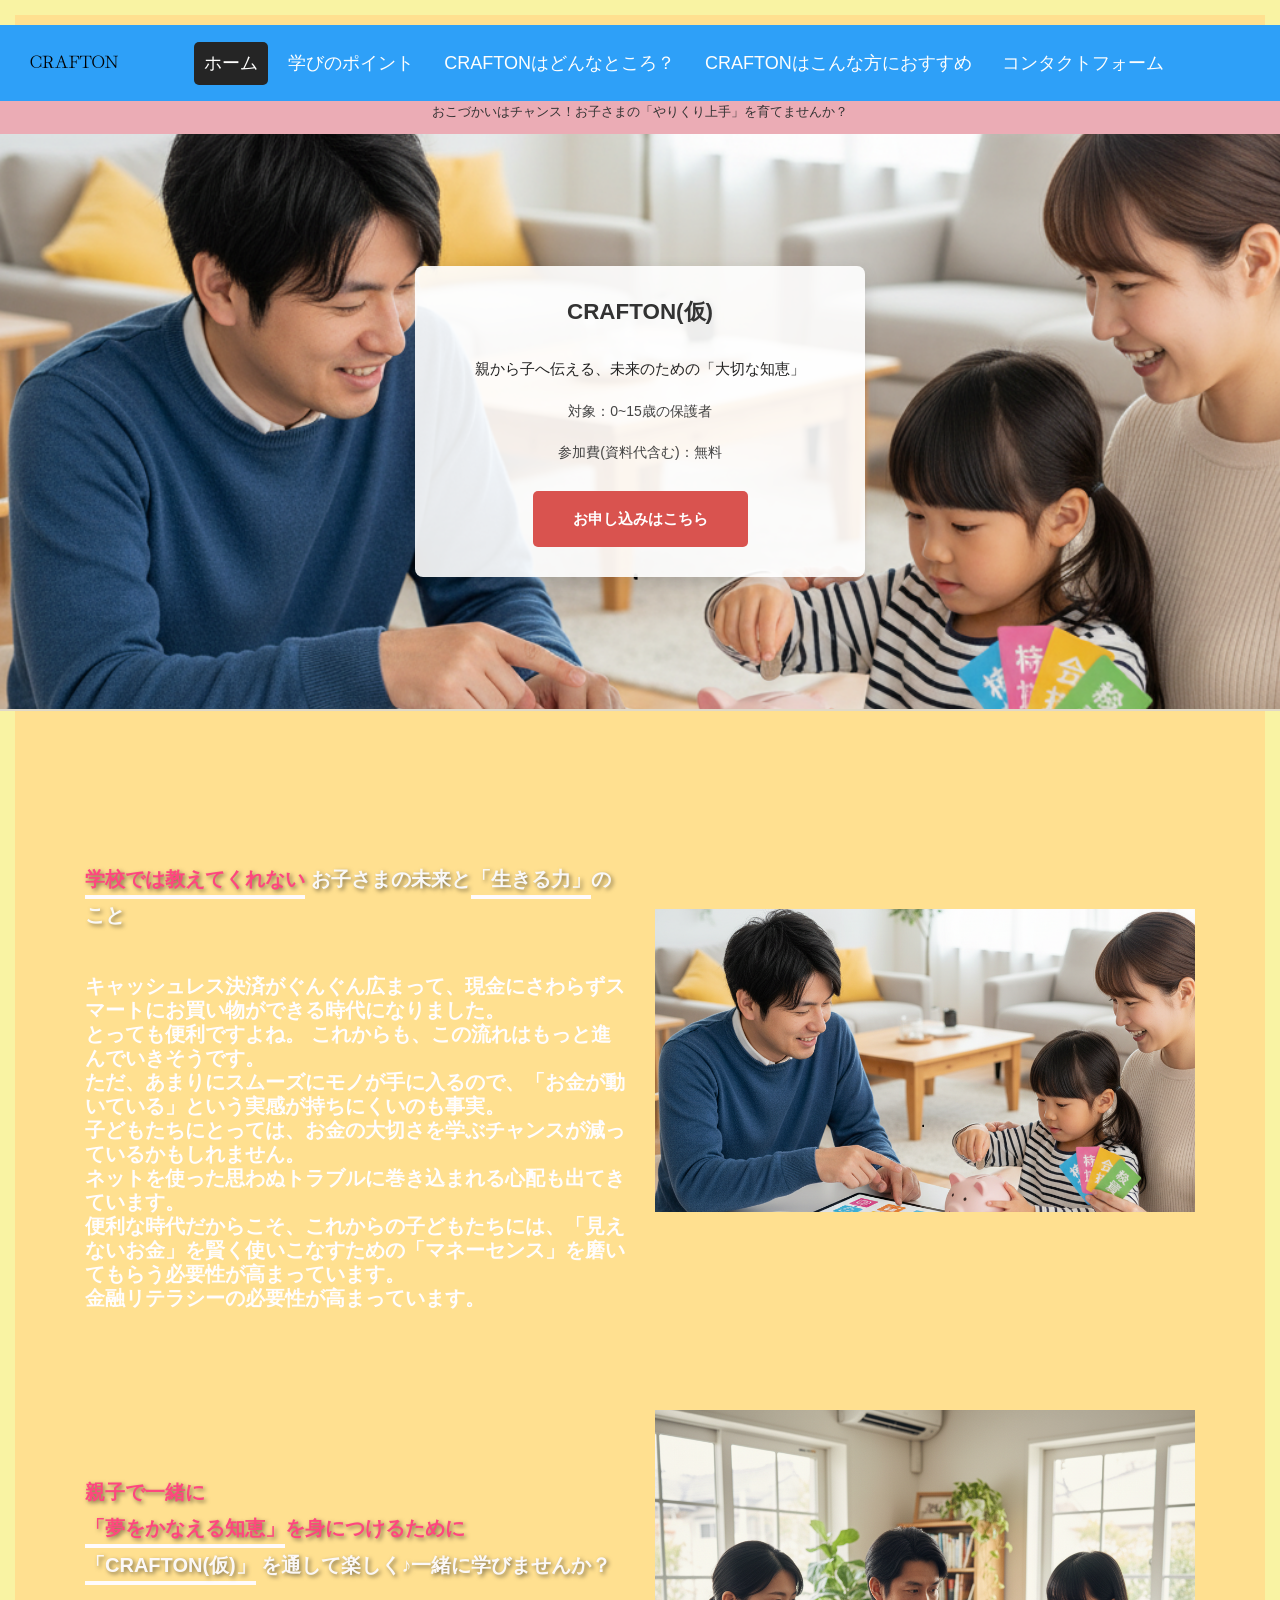
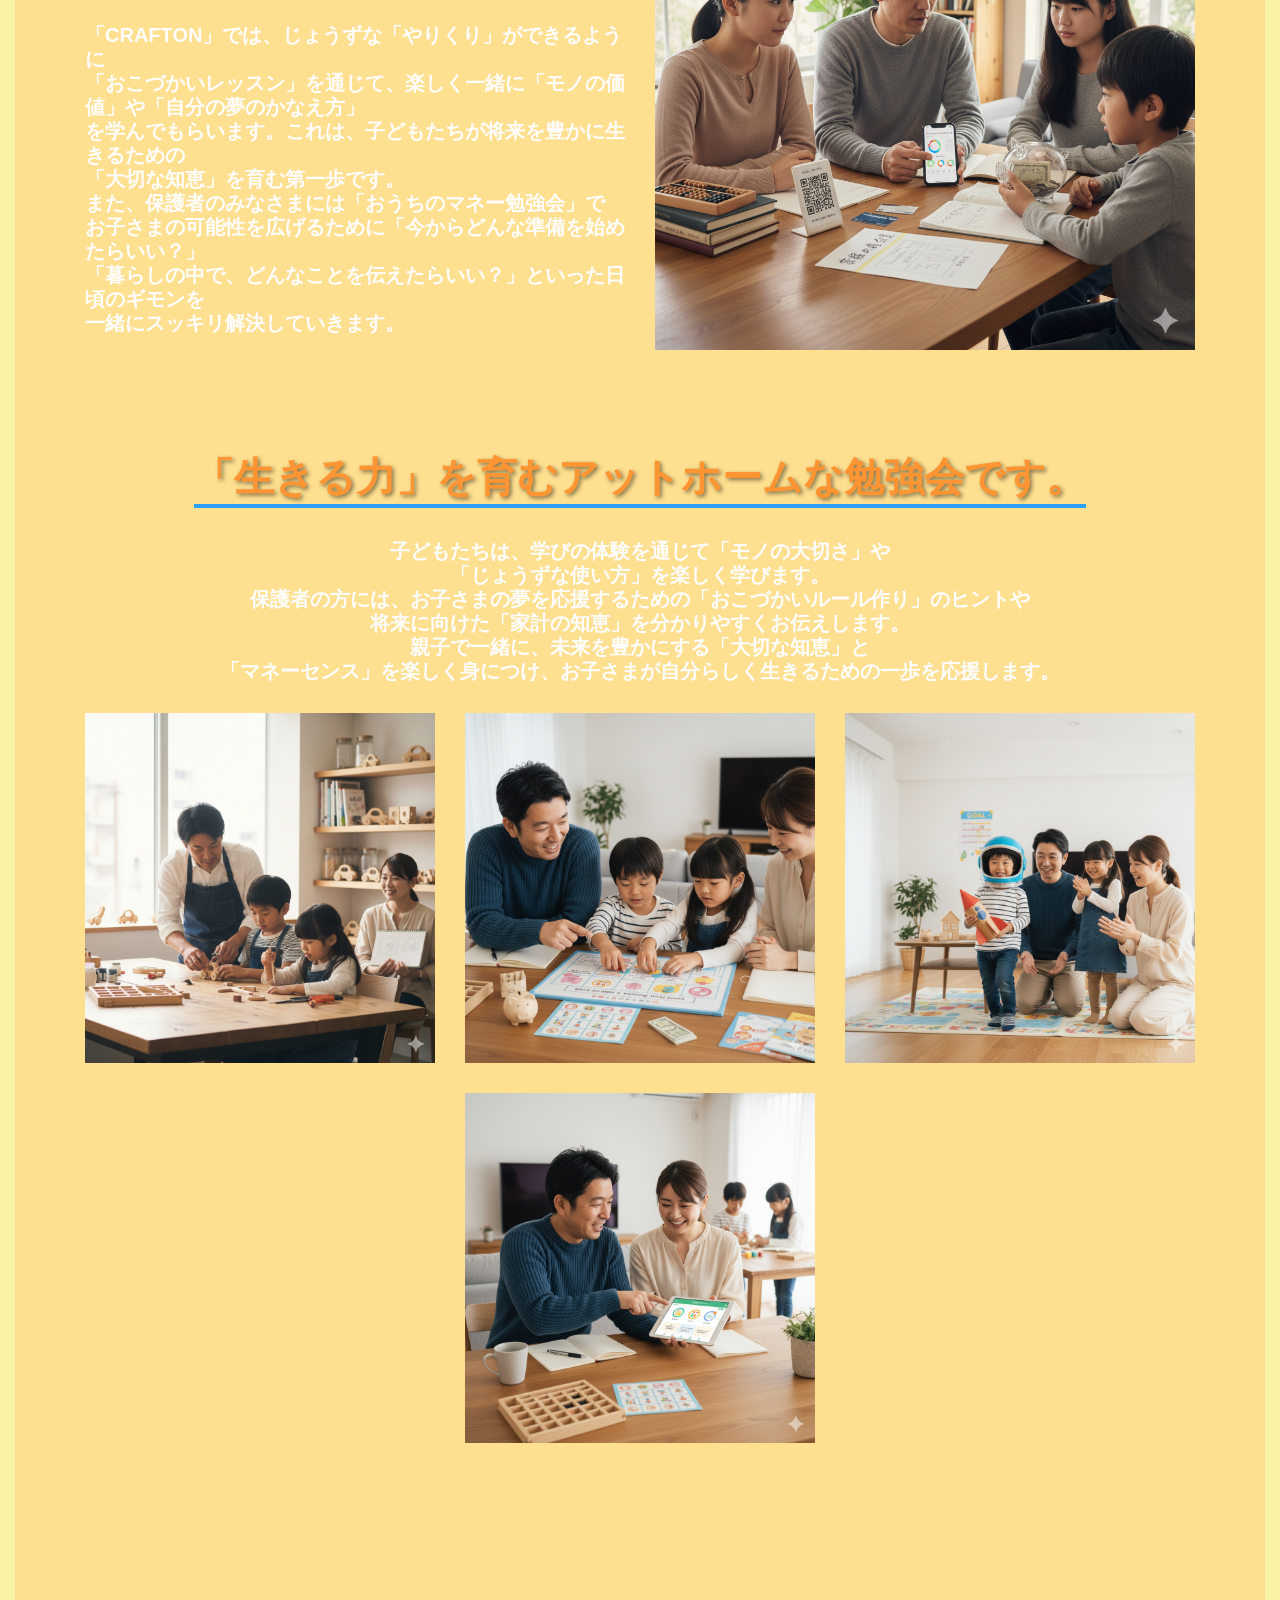
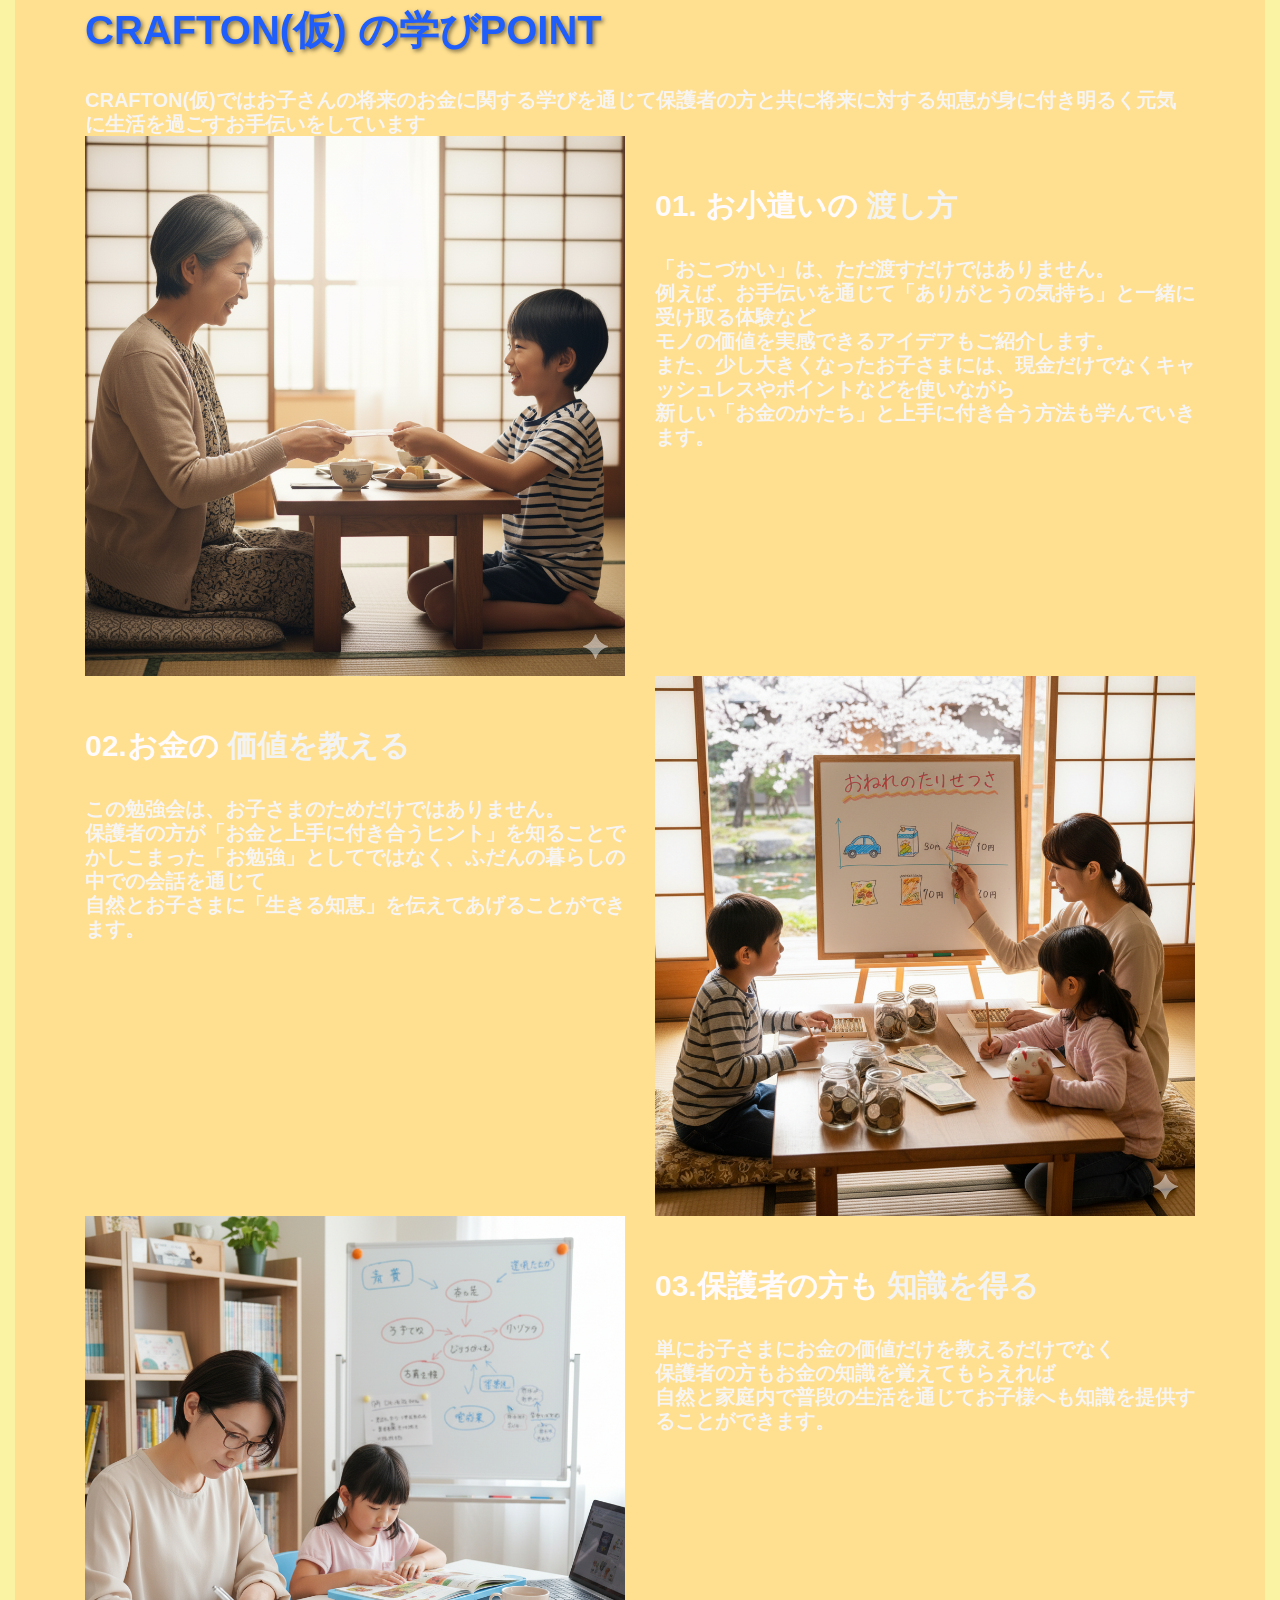
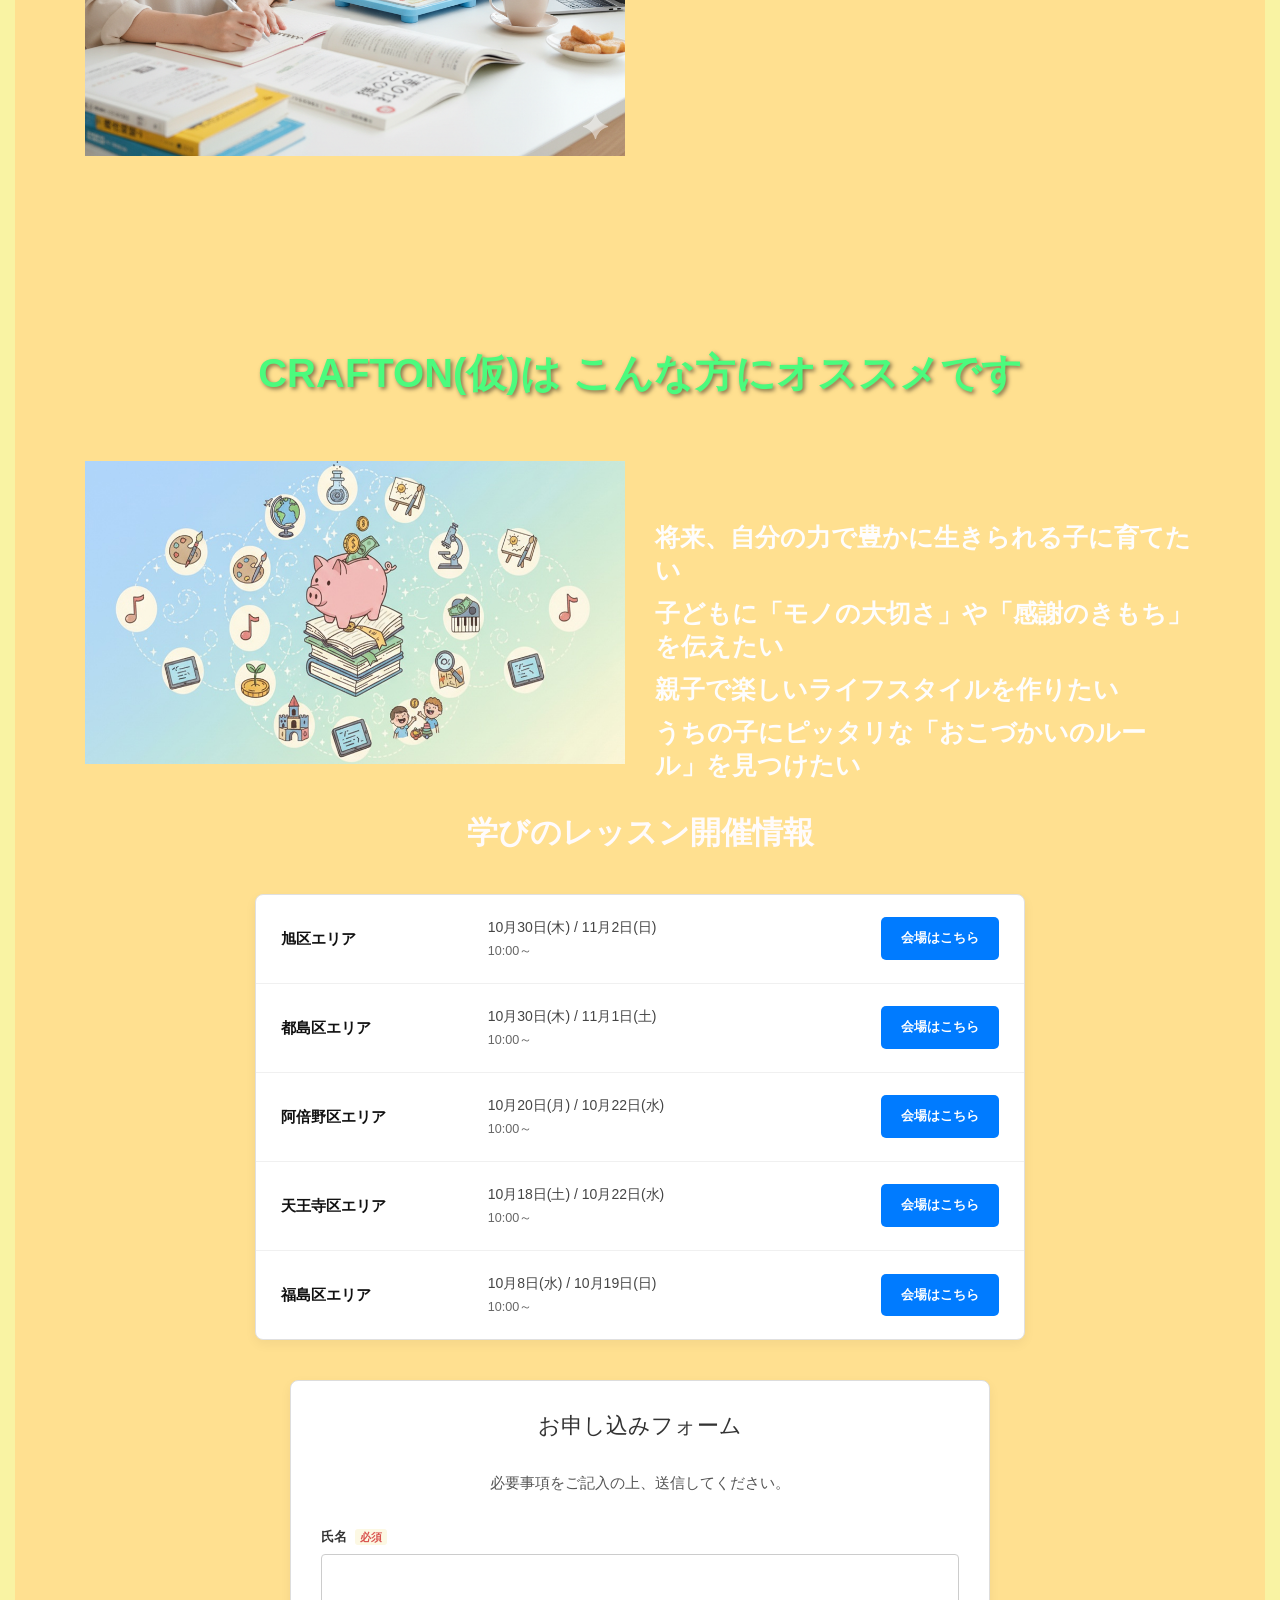
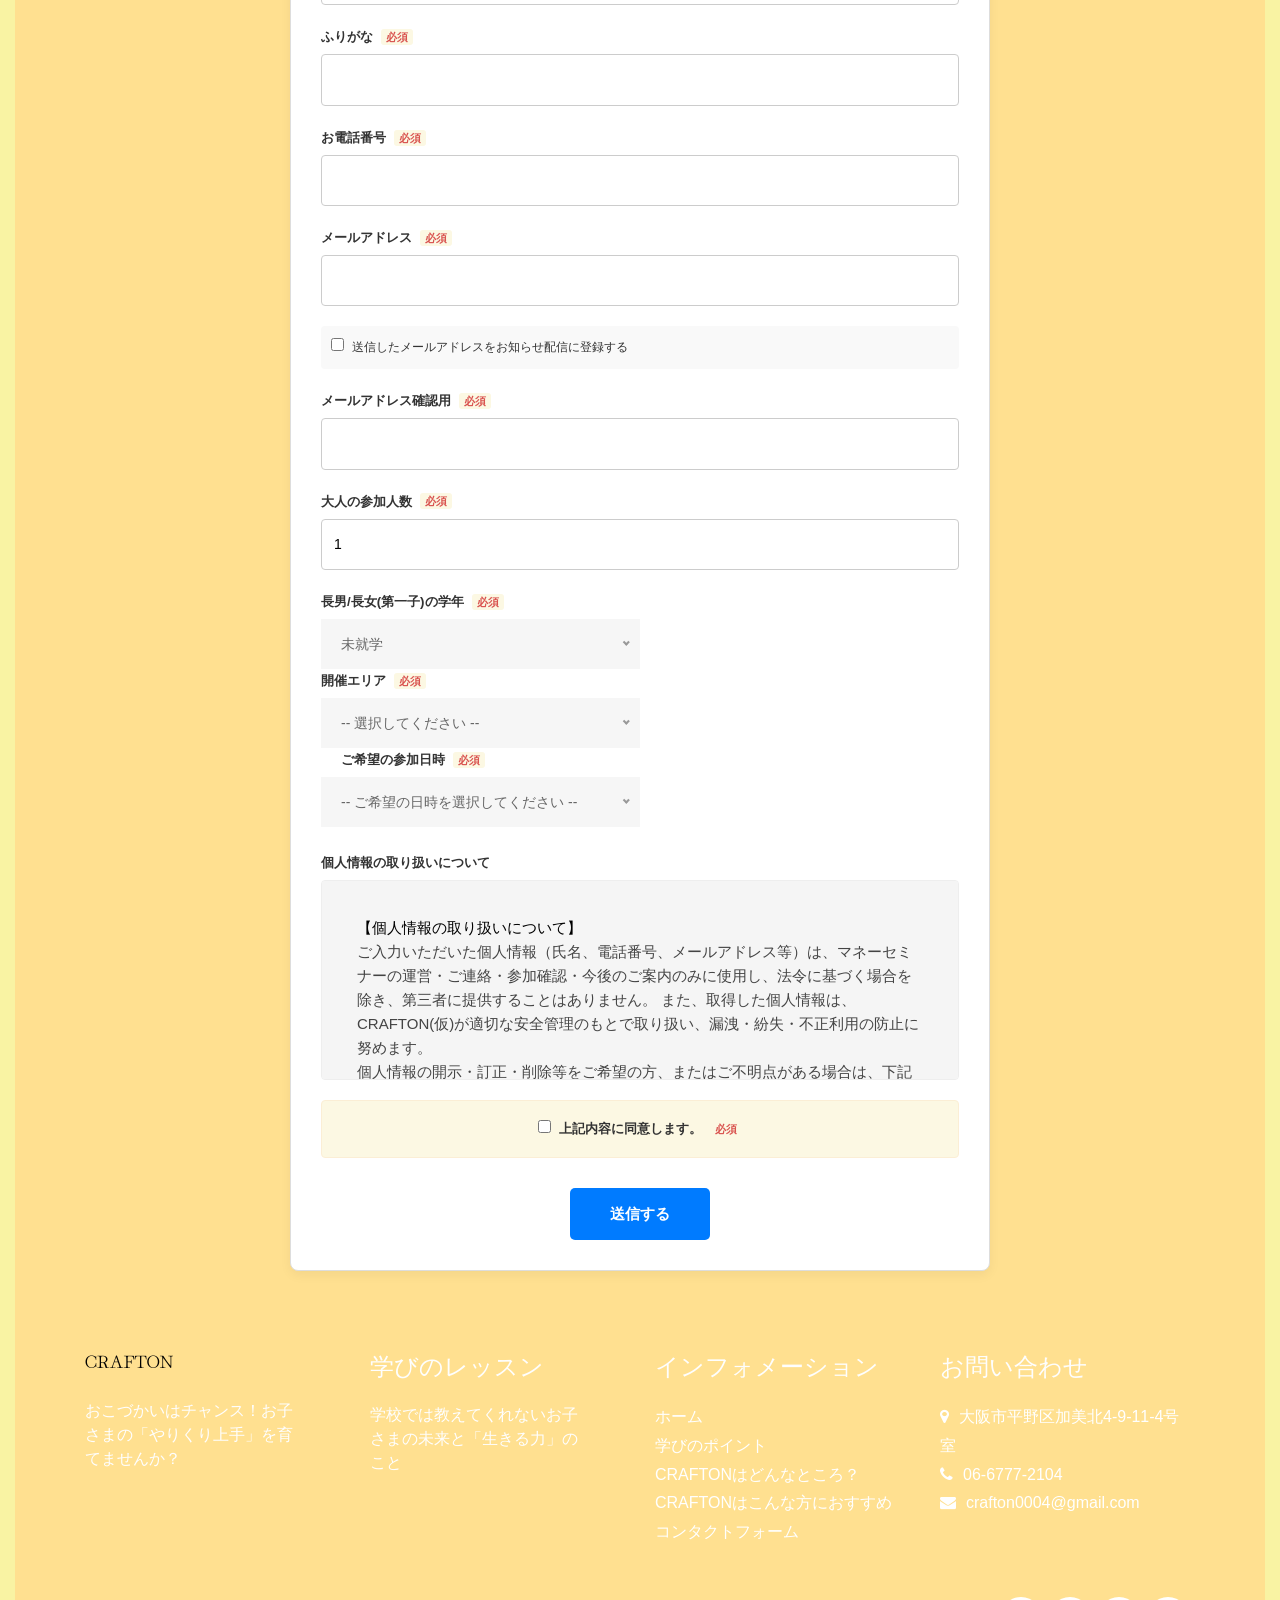
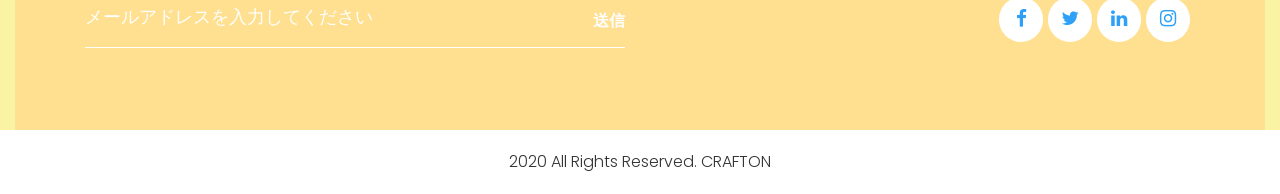
==== commit bc64aa9d: "Update index.html" ====
--- a/index.html
+++ b/index.html
@@ -1,50 +1,28 @@
 <!DOCTYPE html>
-<html>
-
-<head>
-   <!-- basic -->
-   <meta charset="utf-8">
-   <meta http-equiv="X-UA-Compatible" content="IE=edge">
-   
-   <!-- 
-      【修正点】
-      複数の viewport タグを、スマホ対応に最適な1行に統一しました。
-   -->
-   <meta name="viewport" content="width=device-width, initial-scale=1">
-
-   <!-- site metas -->
-   <title>CRAFTON(仮)</title>
-   <meta name="keywords" content="">
-   <meta name="description" content="">
-   <meta name="author" content="">
-   <!-- bootstrap css -->
-   <link rel="stylesheet" type="text/css" href="css/bootstrap.min.css">
-   <!-- style css -->
-   <link rel="stylesheet" type="text/css" href="css/style.css">
-   <!-- Responsive-->
-   <link rel="stylesheet" href="css/responsive.css">
-   
-   <!-- 
-      【修正点】
-      私たちが作成したカスタムCSSを、他のCSSの一番最後に読み込みます。
-      これにより、スタイルが上書きされるのを防ぎます。
-   -->
-   <link rel="stylesheet" href="css/custom-styles.css">
-
-   <!-- fevicon -->
-   <link rel="icon" href="images/fevicon.png" type="image/gif" />
-   <!-- fonts -->
-   <link
-      href="https://fonts.googleapis.com/css2?family=Montserrat:wght@400;600;700&family=Poppins:wght@400;600&display=swap"
-      rel="stylesheet">
-   <link rel="stylesheet" href="css/jquery.mCustomScrollbar.min.css">
-   <link rel="stylesheet" href="https://netdna.bootstrapcdn.com/font-awesome/4.0.3/css/font-awesome.css">
-
-   <link href="https://fonts.googleapis.com/css2?family=Zen+Kaku+Gothic+New:wght@400;700&display=swap" rel="stylesheet">
-   <!-- Scrollbar Custom CSS -->
-   <link rel="stylesheet" href="css/jquery.mCustomScrollbar.min.css">
-   <!-- Tweaks for older IEs-->
-   <link rel="stylesheet" href="https://netdna.bootstrapcdn.com/font-awesome/4.0.3/css/font-awesome.css">
+<html lang="ja"> <head>
+    <meta charset="utf-8">
+    <meta http-equiv="X-UA-Compatible" content="IE=edge">
+    
+    <meta name="viewport" content="width=device-width, initial-scale=1">
+
+    <title>CRAFTON(仮)</title>
+    <meta name="keywords" content="">
+    <meta name="description" content="">
+    <meta name="author" content="">
+    <link rel="stylesheet" type="text/css" href="css/bootstrap.min.css">
+    <link rel="stylesheet" type="text/css" href="css/style.css">
+    <link rel="stylesheet" href="css/responsive.css">
+    
+    <link rel="stylesheet" href="css/custom-styles.css">
+
+    <link rel="icon" href="images/fevicon.png" type="image/gif" />
+    <link href="https://fonts.googleapis.com/css2?family=Montserrat:wght@400;600;700&family=Poppins:wght@400;600&display=swap" rel="stylesheet">
+    <link rel="stylesheet" href="css/jquery.mCustomScrollbar.min.css">
+    <link rel="stylesheet" href="https://netdna.bootstrapcdn.com/font-awesome/4.0.3/css/font-awesome.css">
+
+    <link href="https://fonts.googleapis.com/css2?family=Zen+Kaku+Gothic+New:wght@400;700&display=swap" rel="stylesheet">
+    <link rel="stylesheet" href="css/jquery.mCustomScrollbar.min.css">
+    <link rel="stylesheet" href="https://netdna.bootstrapcdn.com/font-awesome/4.0.3/css/font-awesome.css">
 </head>
 
 <body class="homepage">
--- a/css/style.css
+++ b/css/style.css
@@ -423,6 +423,8 @@
     color: #fe477e;
     padding-top: 50px;
     font-weight: bold;
+    /* ↓ この行を追加 */
+    text-shadow: 2px 2px 4px rgba(0, 0, 0, 0.5); 
 }
 
 .about_text {
@@ -504,6 +506,7 @@
     color: #363636;
     font-weight: bold;
     text-align: center;
+    text-shadow: 2px 2px 4px rgba(0, 0, 0, 0.5); 
 }
 
 .design_text {
@@ -658,6 +661,7 @@
     font-size: 40px;
     color: #205efb;
     font-weight: bold;
+    text-shadow: 2px 2px 4px rgba(0, 0, 0, 0.5); 
 }
 
 .company_text {
@@ -820,6 +824,7 @@
     color: #4bfb7d;
     font-weight: bold;
     text-align: center;
+    text-shadow: 2px 2px 4px rgba(0, 0, 0, 0.5); 
 }
 
 .news_section_2 {
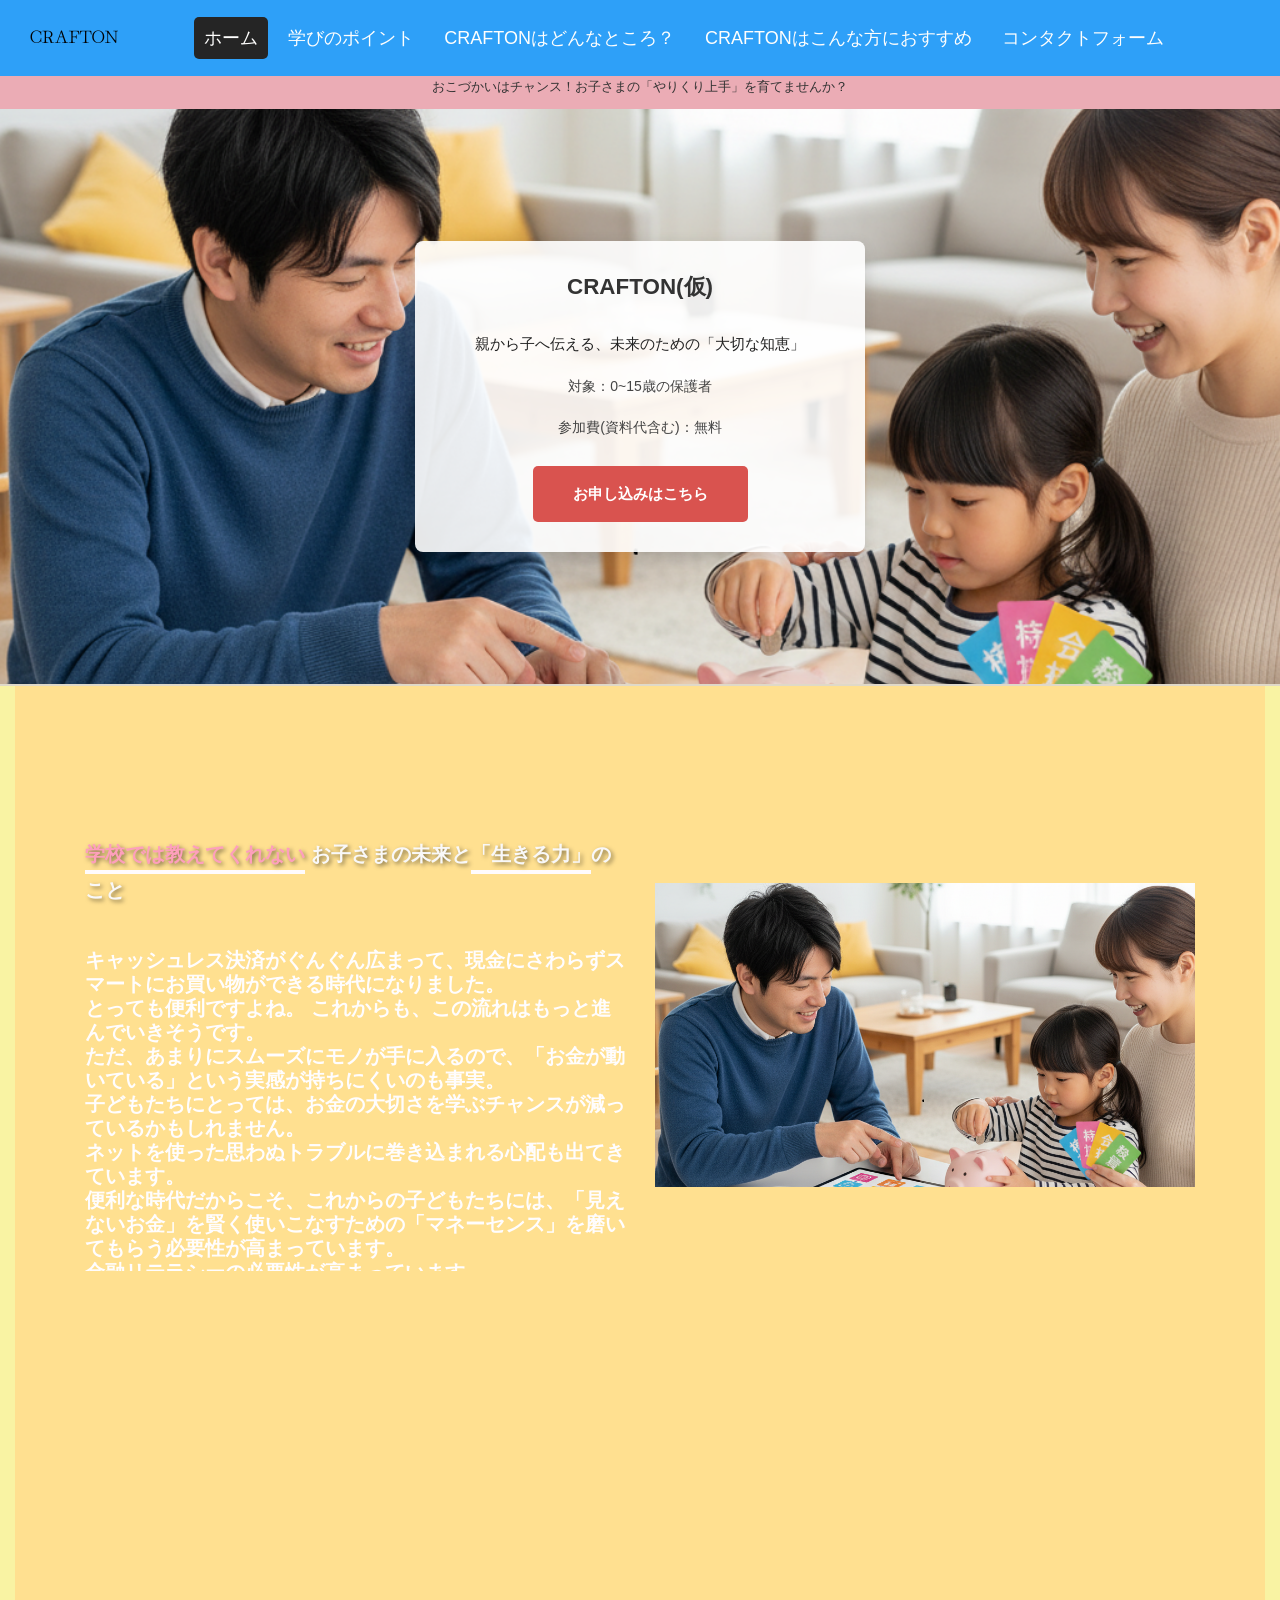
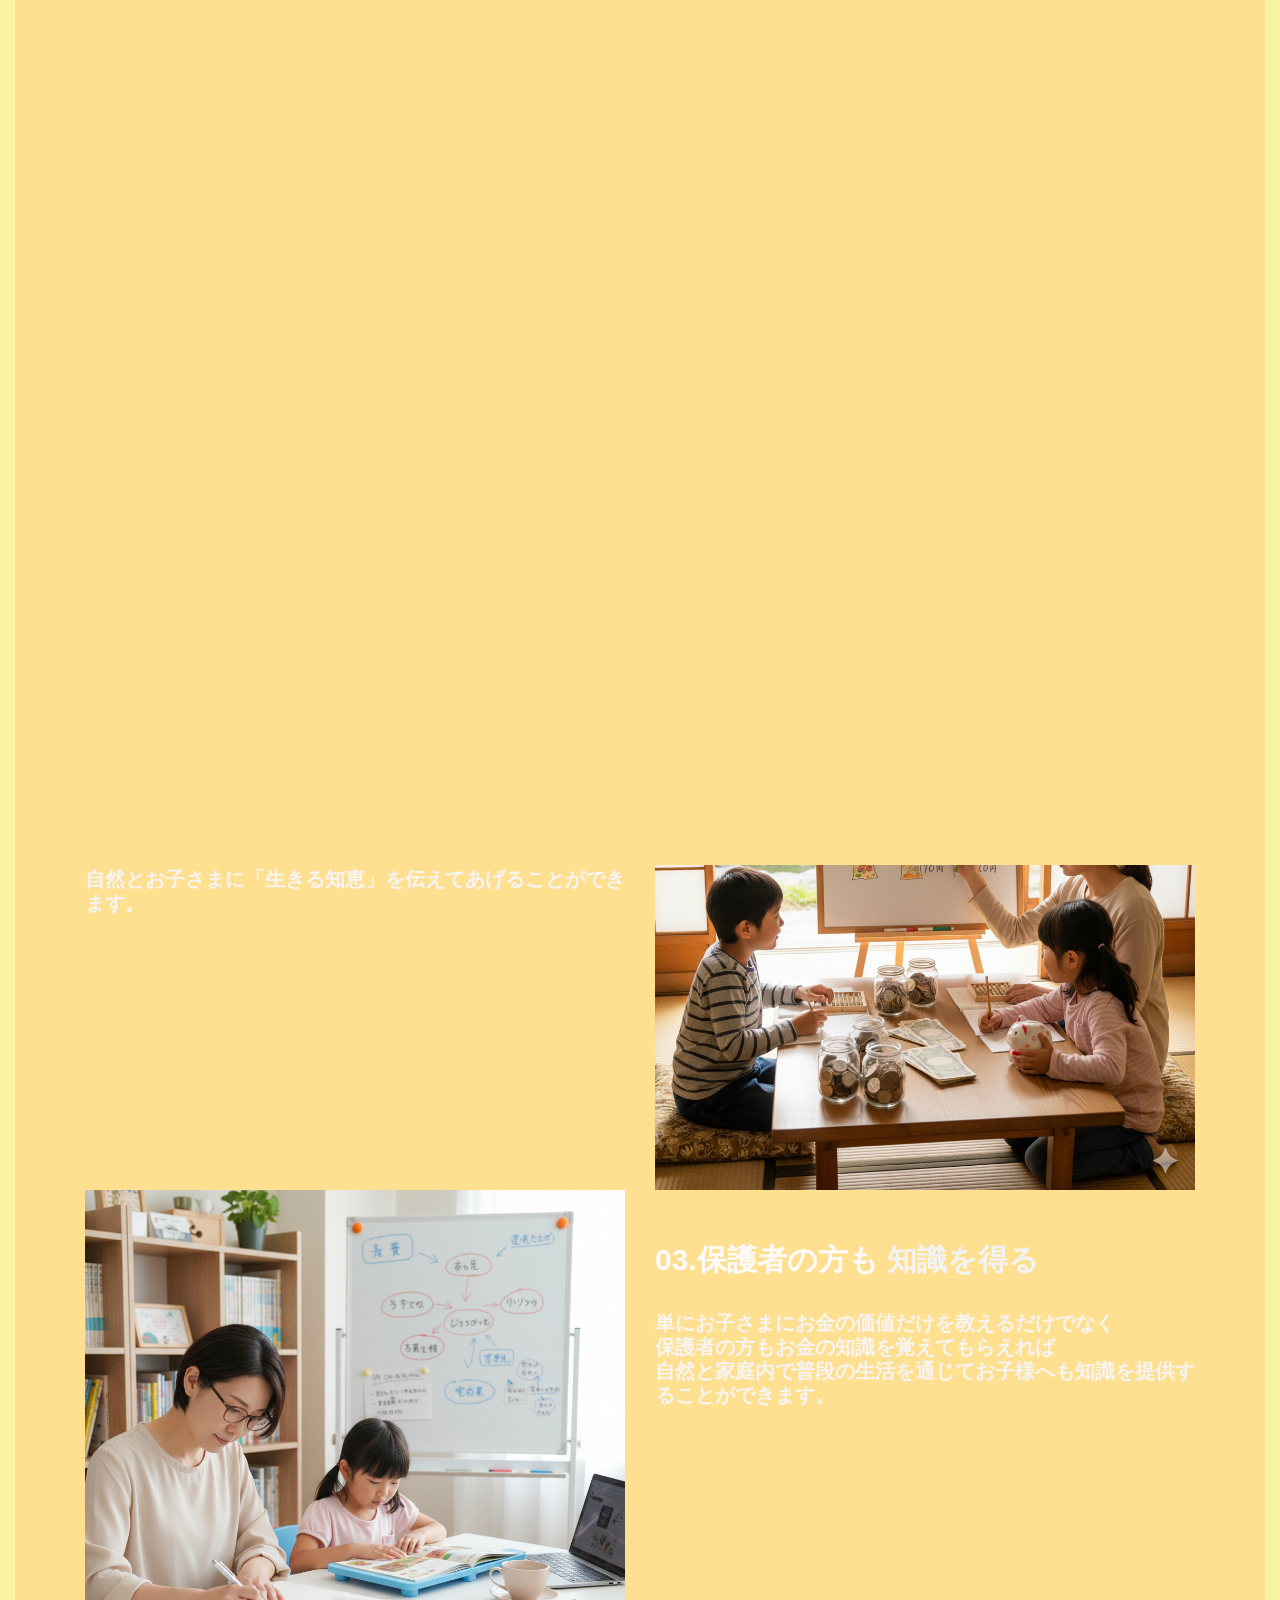
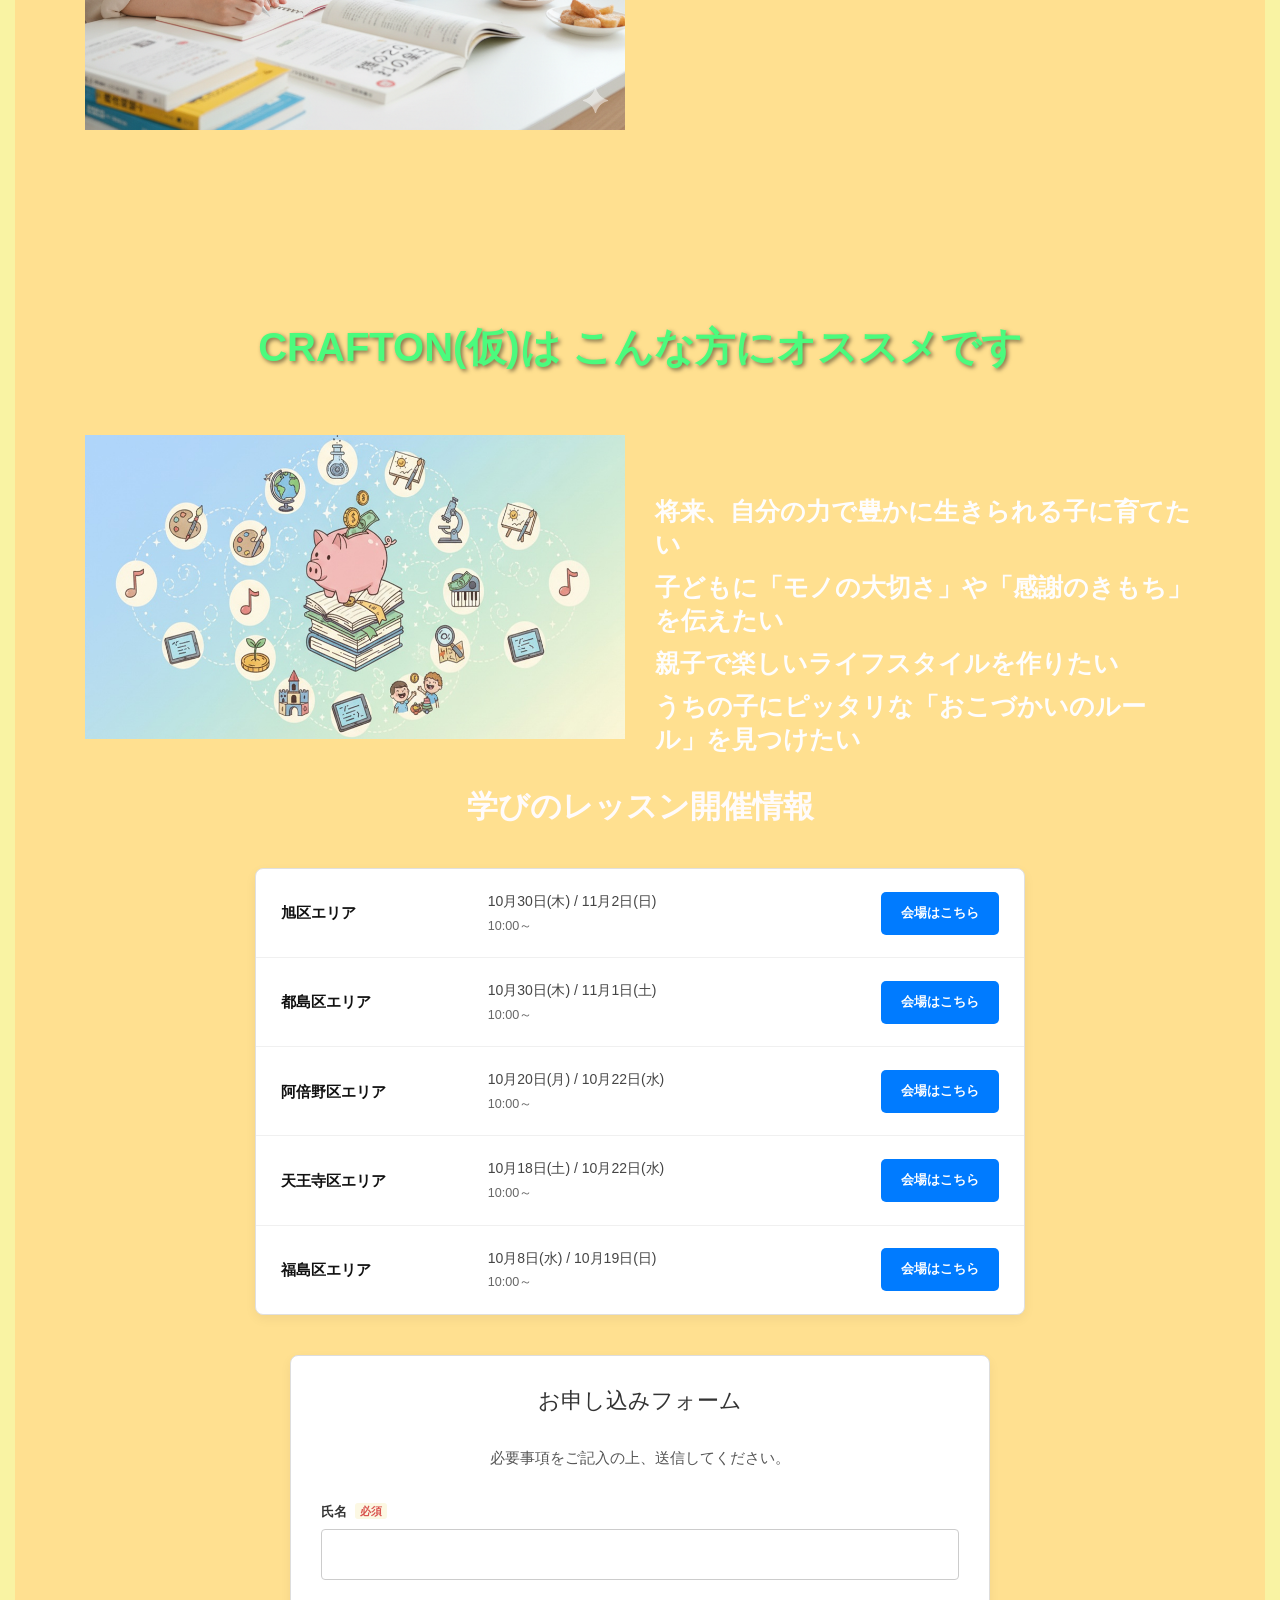
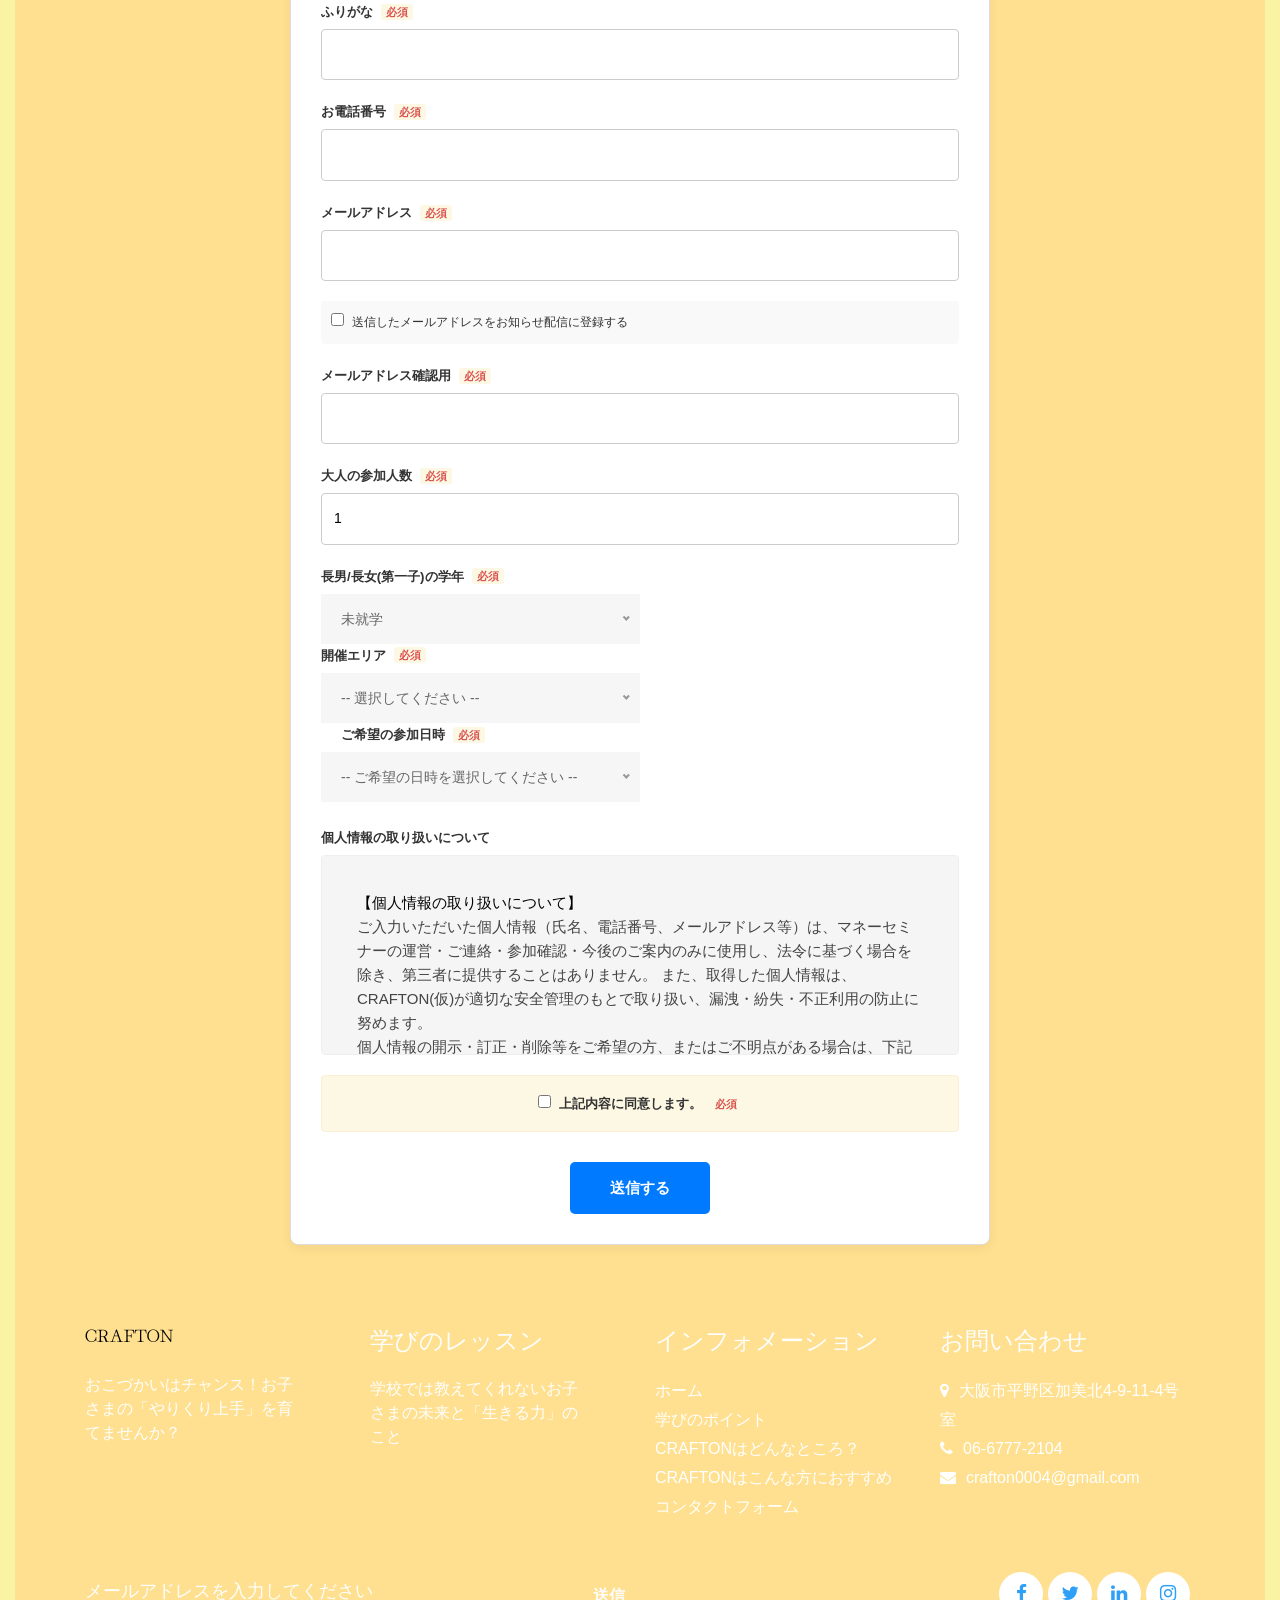
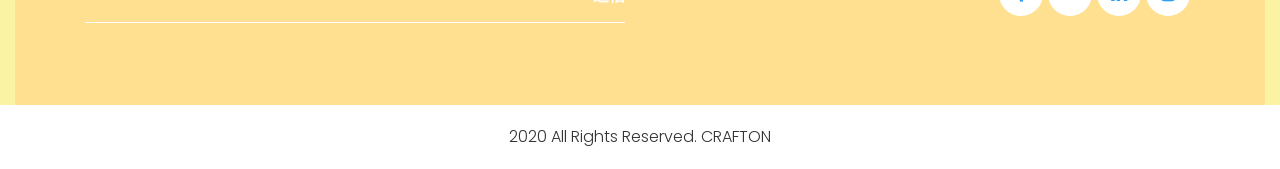
==== commit f04651b9: "Update index.html" ====
--- a/index.html
+++ b/index.html
@@ -1,29 +1,32 @@
 <!DOCTYPE html>
-<html lang="ja"> <head>
-    <meta charset="utf-8">
-    <meta http-equiv="X-UA-Compatible" content="IE=edge">
-    
-    <meta name="viewport" content="width=device-width, initial-scale=1">
-
-    <title>CRAFTON(仮)</title>
-    <meta name="keywords" content="">
-    <meta name="description" content="">
-    <meta name="author" content="">
-    <link rel="stylesheet" type="text/css" href="css/bootstrap.min.css">
-    <link rel="stylesheet" type="text/css" href="css/style.css">
-    <link rel="stylesheet" href="css/responsive.css">
-    
-    <link rel="stylesheet" href="css/custom-styles.css">
-
-    <link rel="icon" href="images/fevicon.png" type="image/gif" />
-    <link href="https://fonts.googleapis.com/css2?family=Montserrat:wght@400;600;700&family=Poppins:wght@400;600&display=swap" rel="stylesheet">
-    <link rel="stylesheet" href="css/jquery.mCustomScrollbar.min.css">
-    <link rel="stylesheet" href="https://netdna.bootstrapcdn.com/font-awesome/4.0.3/css/font-awesome.css">
-
-    <link href="https://fonts.googleapis.com/css2?family=Zen+Kaku+Gothic+New:wght@400;700&display=swap" rel="stylesheet">
-    <link rel="stylesheet" href="css/jquery.mCustomScrollbar.min.css">
-    <link rel="stylesheet" href="https://netdna.bootstrapcdn.com/font-awesome/4.0.3/css/font-awesome.css">
-</head>
+<html lang="ja">
+
+    <head>
+
+        <meta charset="utf-8">
+        <meta http-equiv="X-UA-Compatible" content="IE=edge">
+        
+        <meta name="viewport" content="width=device-width, initial-scale=1">
+
+        <title>CRAFTON(仮)</title>
+        <meta name="keywords" content="">
+        <meta name="description" content="">
+        <meta name="author" content="">
+        <link rel="stylesheet" type="text/css" href="css/bootstrap.min.css">
+        <link rel="stylesheet" type="text/css" href="css/style.css">
+        <link rel="stylesheet" href="css/responsive.css">
+        
+        <link rel="stylesheet" href="css/custom-styles.css">
+
+        <link rel="icon" href="images/fevicon.png" type="image/gif" />
+        <link href="https://fonts.googleapis.com/css2?family=Montserrat:wght@400;600;700&family=Poppins:wght@400;600&display=swap" rel="stylesheet">
+        <link rel="stylesheet" href="css/jquery.mCustomScrollbar.min.css">
+        <link rel="stylesheet" href="https://netdna.bootstrapcdn.com/font-awesome/4.0.3/css/font-awesome.css">
+
+        <link href="https://fonts.googleapis.com/css2?family=Zen+Kaku+Gothic+New:wght@400;700&display=swap" rel="stylesheet">
+        <link rel="stylesheet" href="css/jquery.mCustomScrollbar.min.css">
+        <link rel="stylesheet" href="https://netdna.bootstrapcdn.com/font-awesome/4.0.3/css/font-awesome.css">
+    </head>
 
 <body class="homepage">
    <div class="page-background-wrapper">
@@ -589,3 +592,4 @@
 </body>
 
 </html>
+
--- a/css/style.css
+++ b/css/style.css
@@ -420,7 +420,7 @@
     width: 100%;
     float: left;
     font-size: 20px;
-    color: #fe477e;
+    color: #fe9fbc;
     padding-top: 50px;
     font-weight: bold;
     /* ↓ この行を追加 */
@@ -1895,3 +1895,5 @@
 /* --------------------------------------------------- */
 /* ▲▲▲ 新しいお申し込みフォーム（ここまで） ▲▲▲ */
 /* --------------------------------------------------- */
+
+
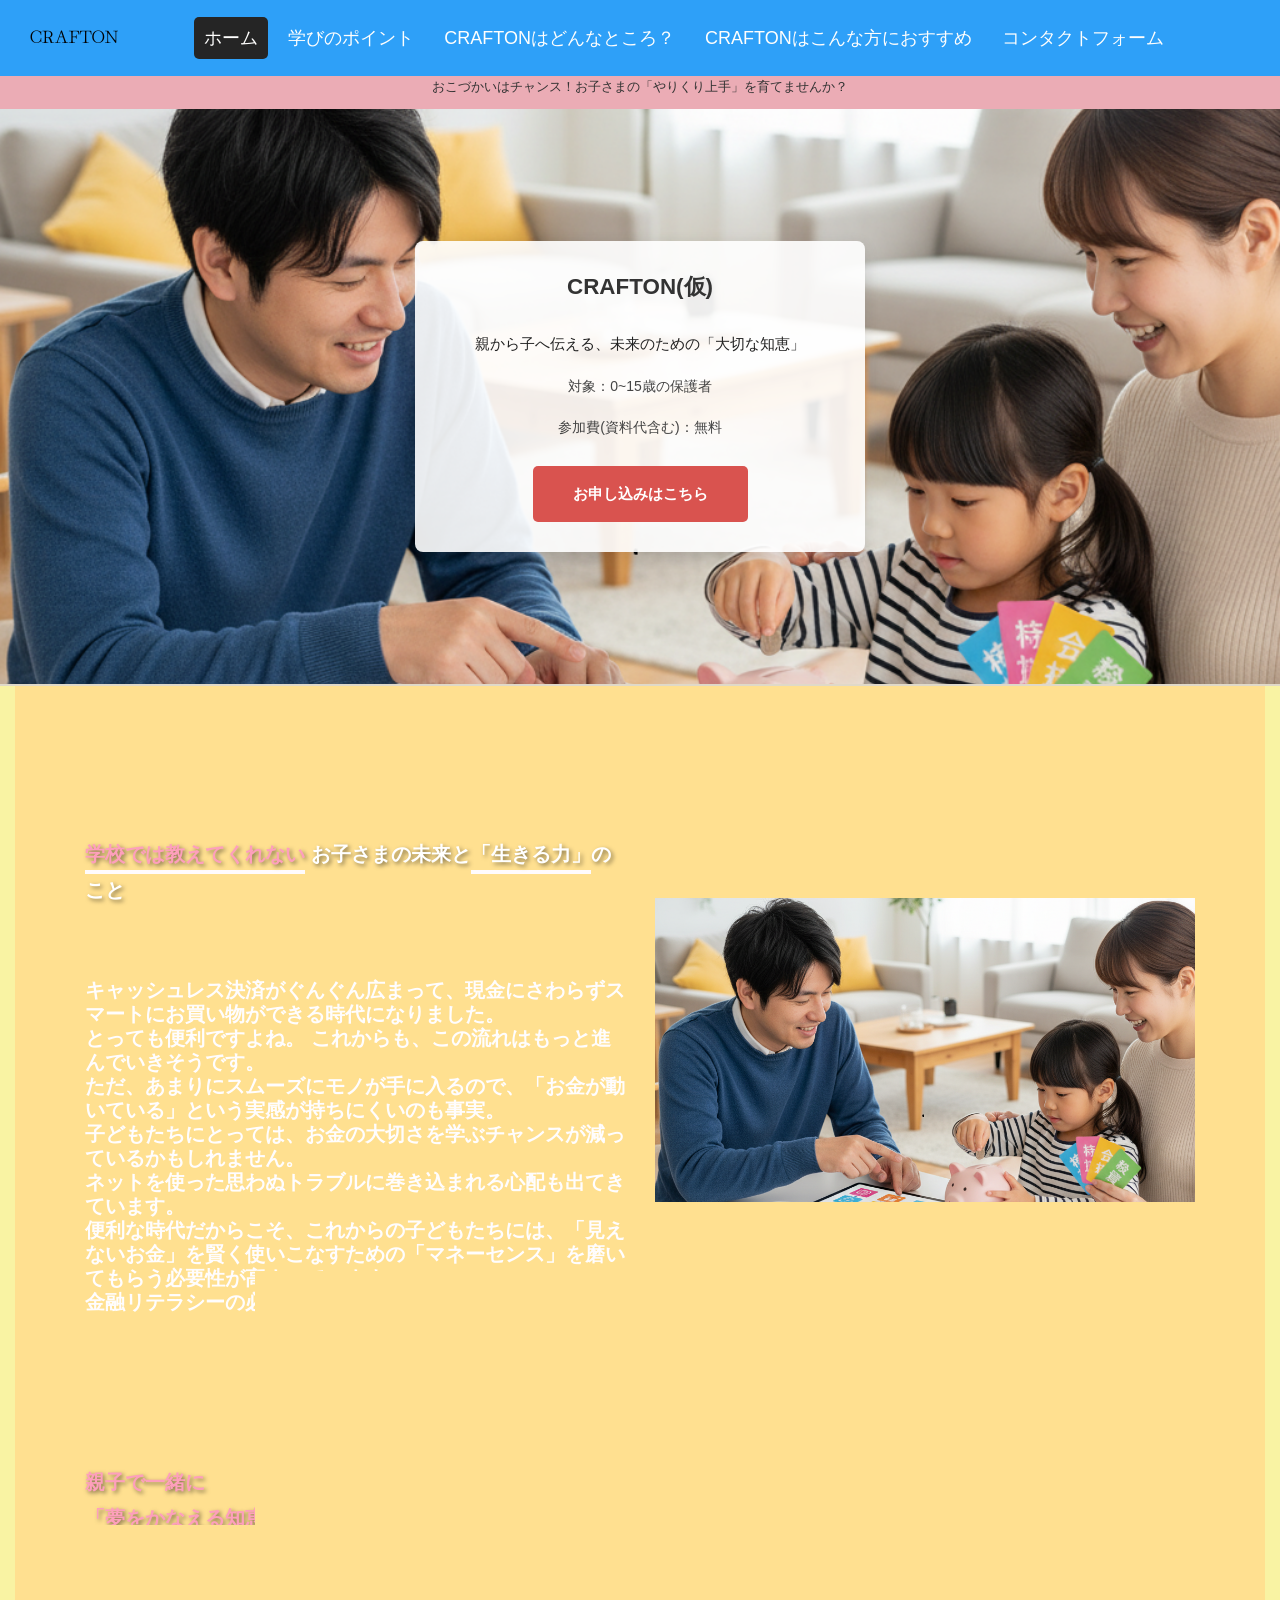
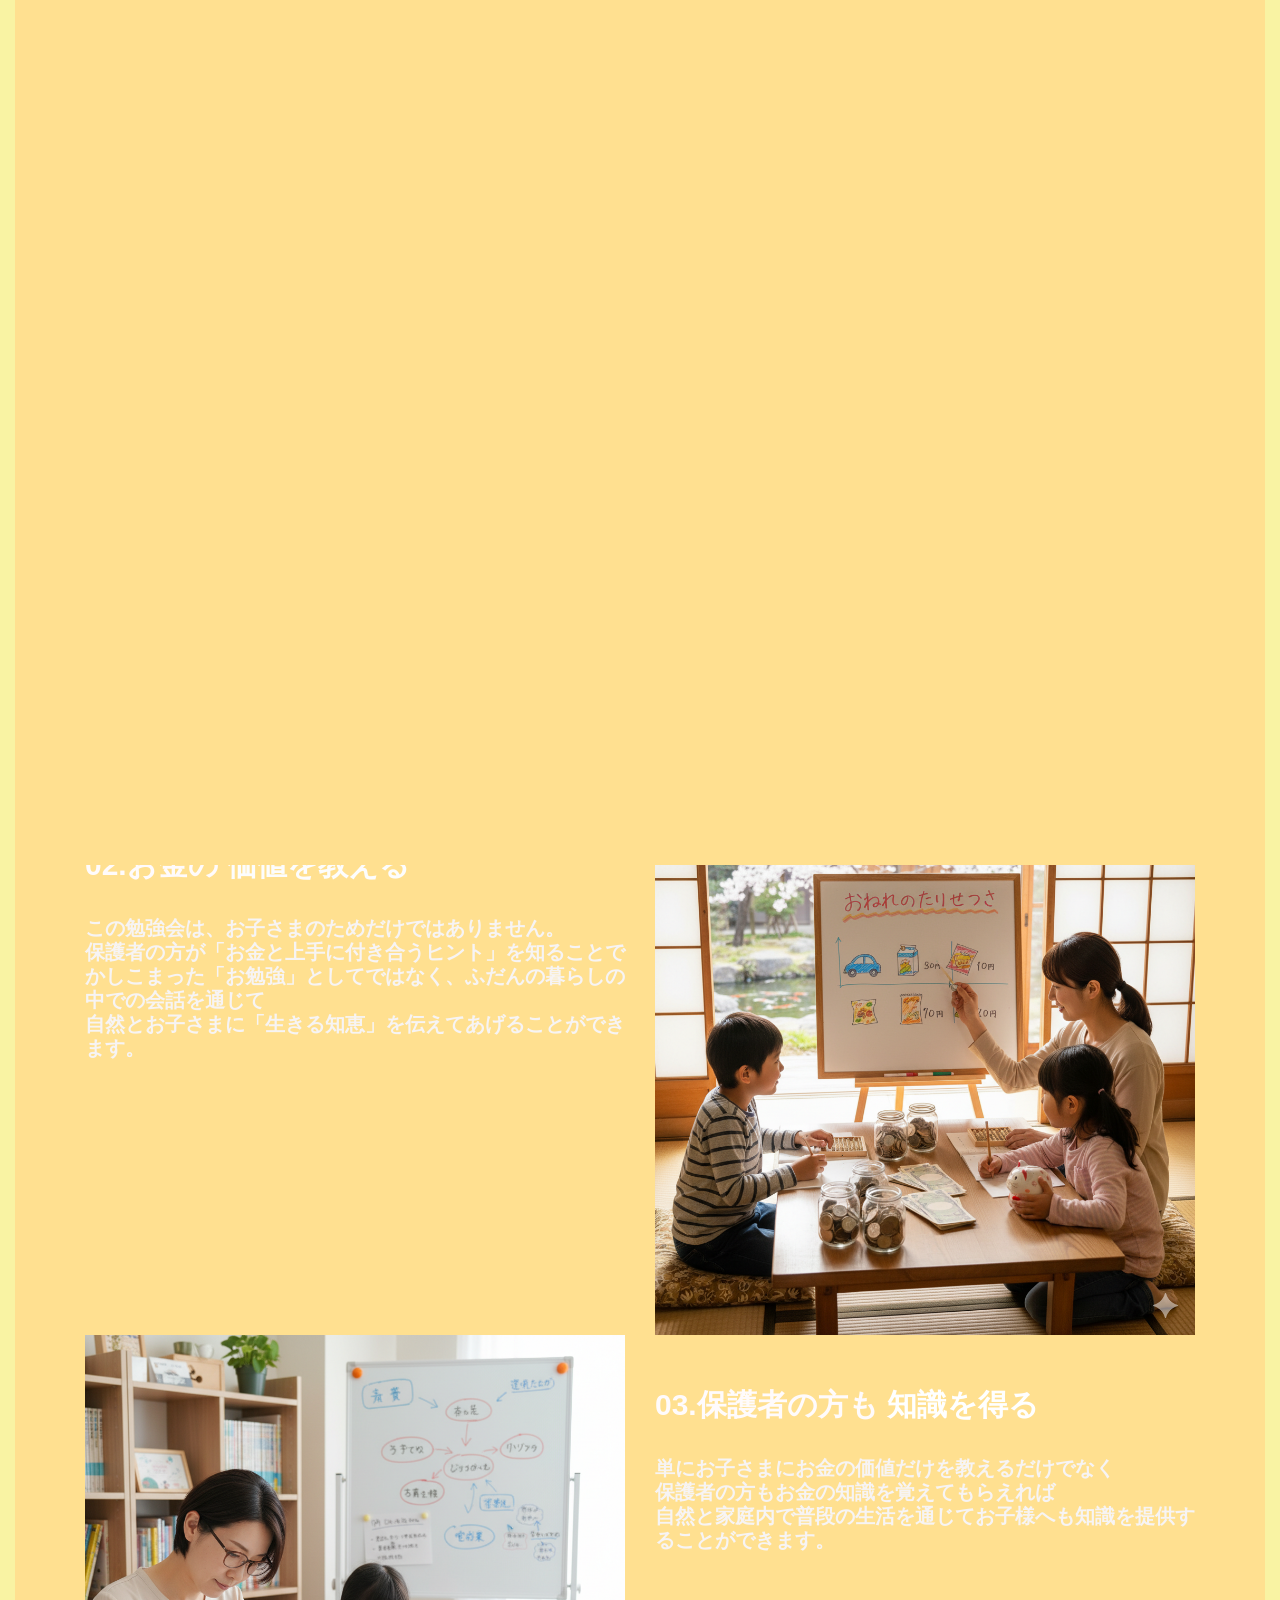
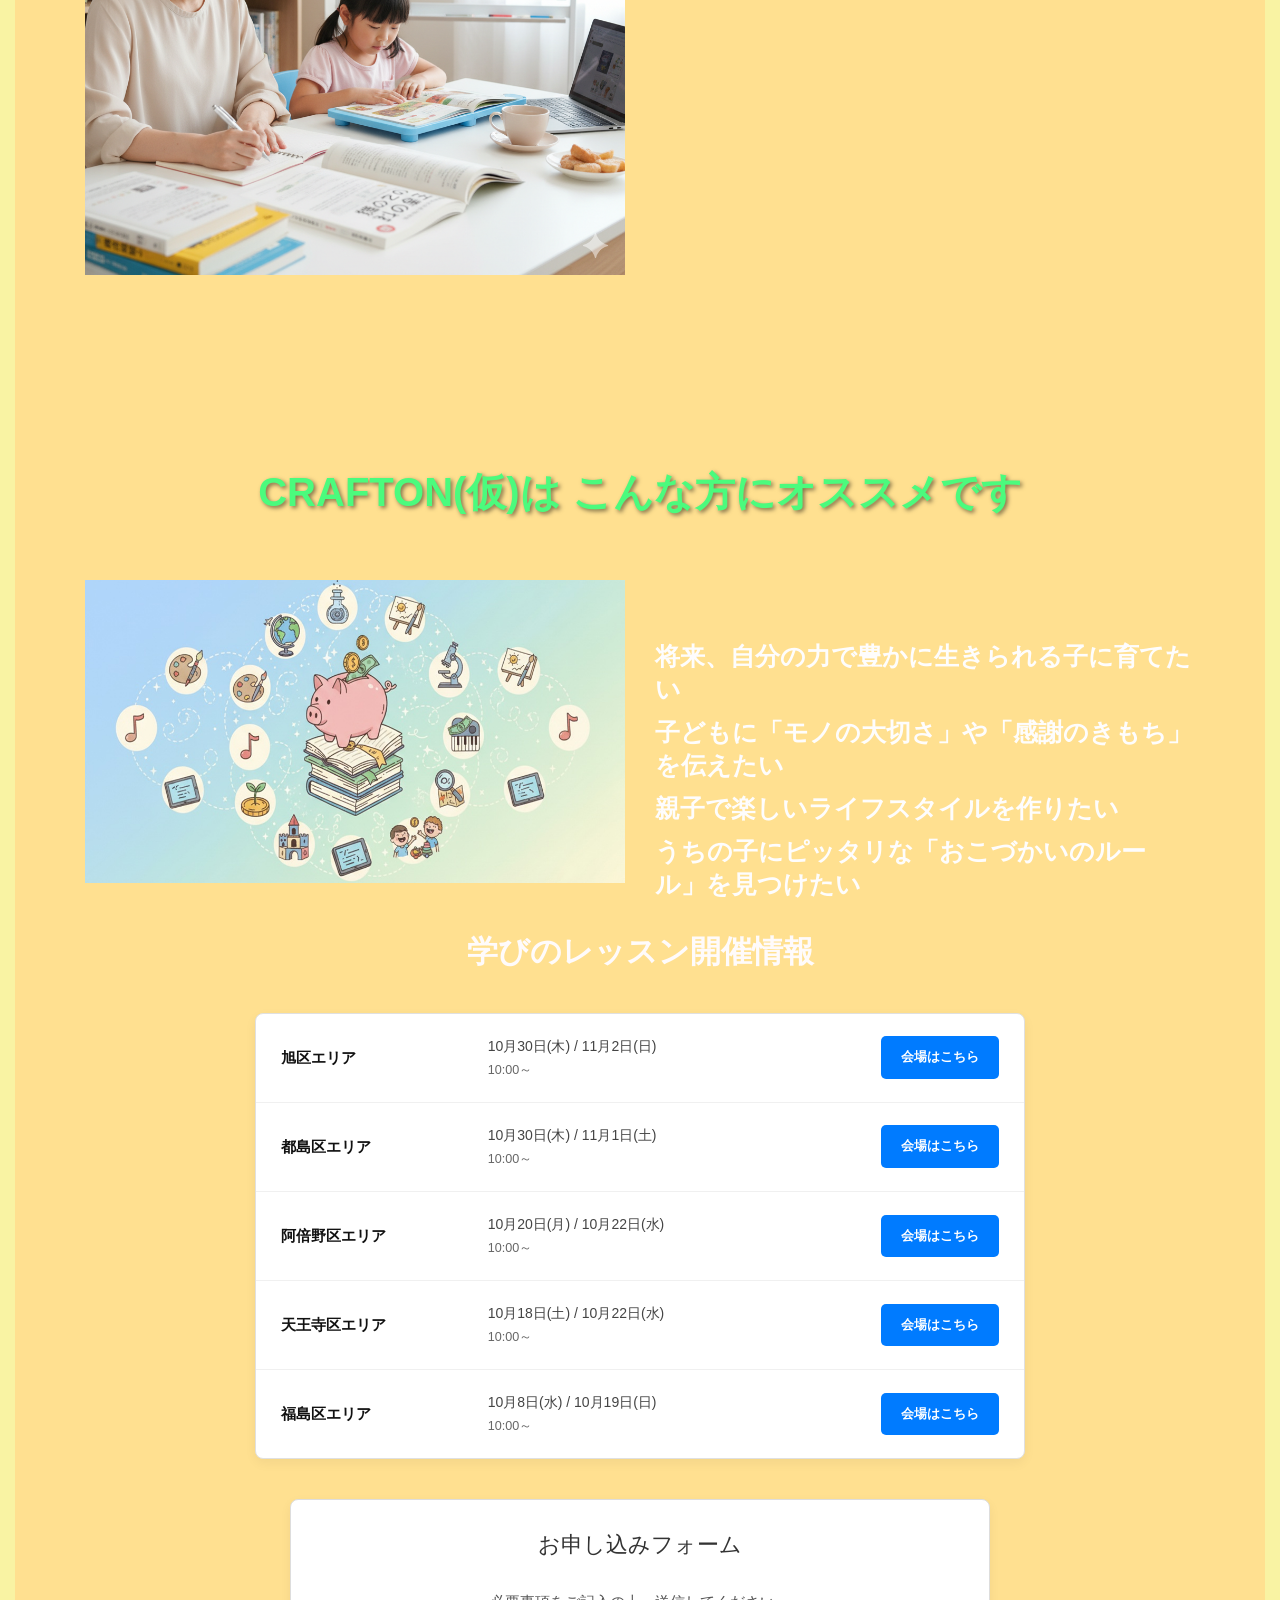
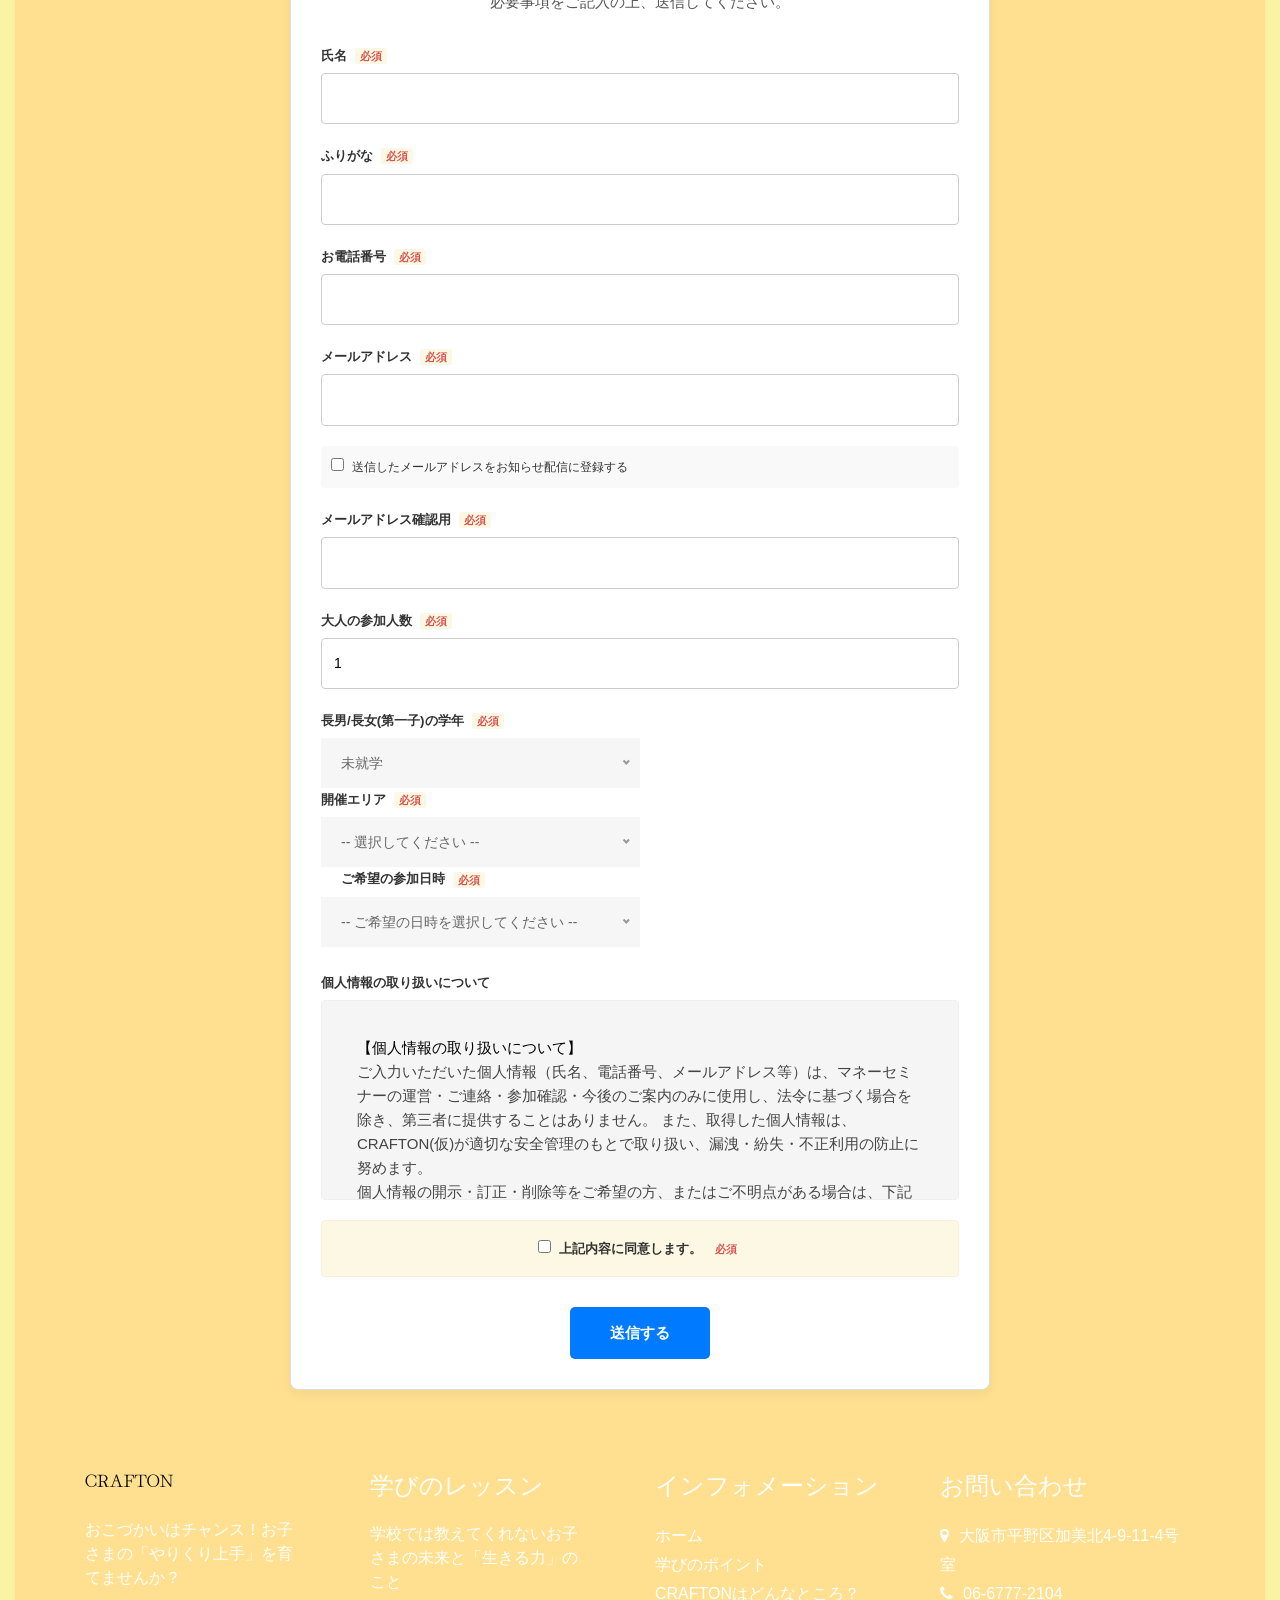
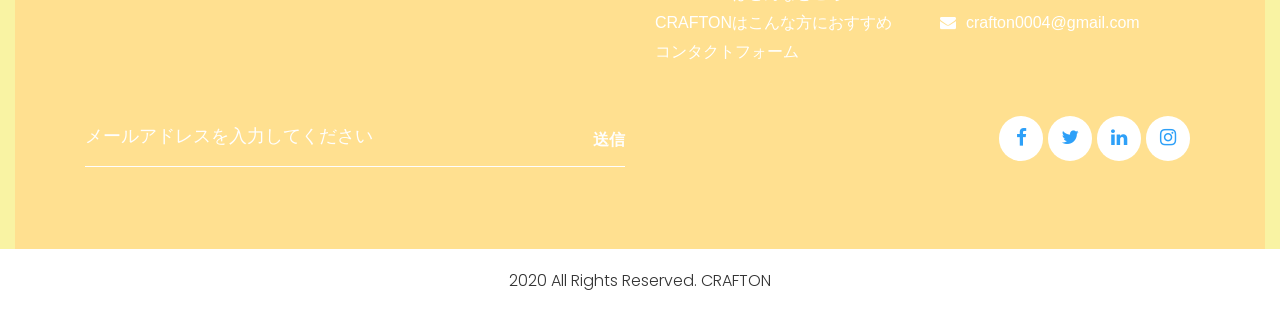
==== commit 80a4f962: "Update index.html" ====
--- a/index.html
+++ b/index.html
@@ -80,48 +80,49 @@
          </div>
       </div>
       
-      <!-- about section 1 -->
-      <div class="about_section layout_padding">
-         <div class="container">
-            <div class="row">
-               <div class="col-md-6">
-                  <div class="about_taital">
-                     <span class="underline-heading">学校では教えてくれない</span>
-                     <span style="color: #f9f8f8;">お子さまの未来と<span class="underline-heading">「生きる力」</span>のこと</span>
-                  </div>
-                  <p class="about_text">キャッシュレス決済がぐんぐん広まって、現金にさわらずスマートにお買い物ができる時代になりました。<br>とっても便利ですよね。 これからも、この流れはもっと進んでいきそうです。<br>ただ、あまりにスムーズにモノが手に入るので、「お金が動いている」という実感が持ちにくいのも事実。<br>子どもたちにとっては、お金の大切さを学ぶチャンスが減っているかもしれません。<br> ネットを使った思わぬトラブルに巻き込まれる心配も出てきています。<br>便利な時代だからこそ、これからの子どもたちには、「見えないお金」を賢く使いこなすための「マネーセンス」を磨いてもらう必要性が高まっています。<br>金融リテラシーの必要性が高まっています。</p>
-               </div>
-               <div class="col-md-6">
-                  <div class="about_img"><img src="images/about-img.png"></div>
-               </div>
-            </div>
-         </div>
-      </div>
-      
-      <!-- about section 2 -->
-      <div class="about_section layout_padding">
-         <div class="container">
-            <div class="row">
-               <div class="col-md-6">
-                  <div class="about_taital">
-                     親子で一緒に<br><span class="underline-heading">「夢をかなえる知恵」</span>を身につけるために
-                     <span style="color: #fbf8f8;">
-                        <span class="underline-heading">「CRAFTON(仮)」</span> を通して楽しく♪一緒に学びませんか？
-                     </span>
-                  </div>
-                  <p class="about_text">「CRAFTON」では、じょうずな「やりくり」ができるように<br>「おこづかいレッスン」を通じて、楽しく一緒に「モノの価値」や「自分の夢のかなえ方」<br>を学んでもらいます。これは、子どもたちが将来を豊かに生きるための<br>「大切な知恵」を育む第一歩です。<br>また、保護者のみなさまには「おうちのマネー勉強会」で<br>お子さまの可能性を広げるために「今からどんな準備を始めたらいい？」<br>「暮らしの中で、どんなことを伝えたらいい？」といった日頃のギモンを<br>一緒にスッキリ解決していきます。</p>
-               </div>
-               <div class="col-md-6">
-                  <div class="about_img"><img src="images/Gemini_Generated_Image_6matjj6matjj6mat.png"></div>
-               </div>
-            </div>
-         </div>
-      </div>
+<div class="about_section layout_padding">
+        <div class="container">
+           <div class="row">
+              <div class="col-md-6">
+                 <div class="about_taital" style="margin-bottom: 30px;">
+                    <span class="underline-heading">学校では教えてくれない</span>
+                    <span style="color: #ffffff;">お子さまの未来と<span class="underline-heading">「生きる力」</span>のこと</span>
+                 </div>
+                 <p class="about_text">キャッシュレス決済がぐんぐん広まって、現金にさわらずスマートにお買い物ができる時代になりました。<br>とっても便利ですよね。 これからも、この流れはもっと進んでいきそうです。<br>ただ、あまりにスムーズにモノが手に入るので、「お金が動いている」という実感が持ちにくいのも事実。<br>子どもたちにとっては、お金の大切さを学ぶチャンスが減っているかもしれません。<br> ネットを使った思わぬトラブルに巻き込まれる心配も出てきています。<br>便利な時代だからこそ、これからの子どもたちには、「見えないお金」を賢く使いこなすための「マネーセンス」を磨いてもらう必要性が高まっています。<br>金融リテラシーの必要性が高まっています。</p>
+              </div>
+              <div class="col-md-6">
+                 <div class="about_img"><img src="images/about-img.png"></div>
+              </div>
+           </div>
+        </div>
+     </div>
+     
+     <div class="about_section layout_padding">
+        <div class="container">
+           <div class="row">
+              <div class="col-md-6">
+                 <div class="about_taital" style="margin-bottom: 30px;">
+                    親子で一緒に<br><span class="underline-heading">「夢をかなえる知恵」</span>を身につけるために
+                    <span style="color: #ffffff;">
+                       <span class="underline-heading">「CRAFTON(仮)」</span> を通して楽しく♪一緒に学びませんか？
+                    </span>
+                 </div>
+                 <p class="about_text">「CRAFTON」では、じょうずな「やりくり」ができるように<br>「おこづかいレッスン」を通じて、楽しく一緒に「モノの価値」や「自分の夢のかなえ方」<br>を学んでもらいます。これは、子どもたちが将来を豊かに生きるための<br>「大切な知恵」を育む第一歩です。<br>また、保護者のみなさまには「おうちのマネー勉強会」で<br>お子さまの可能性を広げるために「今からどんな準備を始めたらいい？」<br>「暮らしの中で、どんなことを伝えたらいい？」といった日頃のギモンを<br>一緒にスッキリ解決していきます。</p>
+              </div>
+              <div class="col-md-6">
+                 <div class="about_img"><img src="images/Gemini_Generated_Image_6matjj6matjj6mat.png"></div>
+              </div>
+           </div>
+        </div>
+     </div>
       
       <!-- design section -->
       <div class="design_section layout_padding">
          <div class="container">
             <h1 class="design_taital"><span style="color: #ff9532;">「生きる力」を育むアットホームな勉強会です。</span></h1>
+            
+            <p class="design_text" style="margin-bottom: 30px;"><br>
+
             <p class="design_text"><br>
 
                子どもたちは、学びの体験を通じて「モノの大切さ」や<br>「じょうずな使い方」を楽しく学びます。<br>保護者の方には、お子さまの夢を応援するための「おこづかいルール作り」のヒントや<br>将来に向けた「家計の知恵」を分かりやすくお伝えします。<br>
@@ -196,47 +197,58 @@
       
       <!-- company section -->
       <div class="company_section layout_padding">
-         <div class="container">
+
+         <div class="container" style="margin-bottom: 60px;">
             <div class="row">
-               <div class="col-sm-12">
-                  <h1 class="company_taital">CRAFTON(仮) <span style="color: #205efb;">の学びPOINT</span></h1>
-                  <p class="company_text">CRAFTON(仮)ではお子さんの将来のお金に関する学びを通じて保護者の方と共に将来に対する知恵が身に付き明るく元気に生活を過ごすお手伝いをしています</p>
-               </div>
-            </div>
-            <div class="company_section_2">
-               <div class="row">
-                  <div class="col-md-6">
-                     <div class="company_img"><img src="images/company-img1.png"></div>
-                  </div>
-                  <div class="col-md-6">
-                     <h3 class="home_text">01. お小遣いの <span style="color: #f3f3f3;">渡し方</span></h3>
-                     <p class="lorem_text">「おこづかい」は、ただ渡すだけではありません。<br>例えば、お手伝いを通じて「ありがとうの気持ち」と一緒に受け取る体験など<br>モノの価値を実感できるアイデアもご紹介します。<br>また、少し大きくなったお子さまには、現金だけでなくキャッシュレスやポイントなどを使いながら<br>新しい「お金のかたち」と上手に付き合う方法も学んでいきます。 </p>
-                  </div>
-               </div>
-            </div>
-            <div class="company_section_3">
-               <div class="row">
-                  <div class="col-md-6">
-                     <h3 class="home_text">02.お金の <span style="color: #f3f3f3;">価値を教える</span></h3>
-                     <p class="lorem_text">この勉強会は、お子さまのためだけではありません。<br>保護者の方が「お金と上手に付き合うヒント」を知ることで<br>かしこまった「お勉強」としてではなく、ふだんの暮らしの中での会話を通じて<br>自然とお子さまに「生きる知恵」を伝えてあげることができます。 </p>
-                  </div>
-                  <div class="col-md-6">
-                     <div class="company_img"><img src="images/company-img2.png"></div>
-                  </div>
-               </div>
-            </div>
-            <div class="company_section_2">
-               <div class="row">
-                  <div class="col-md-6">
-                     <div class="company_img"><img src="images/company-img3.png"></div>
-                  </div>
-                  <div class="col-md-6">
-                     <h3 class="home_text">03.保護者の方も <span style="color: #f3f3f3;">知識を得る</span></h3>
-                     <p class="lorem_text">単にお子さまにお金の価値だけを教えるだけでなく<br>保護者の方もお金の知識を覚えてもらえれば<br>自然と家庭内で普段の生活を通じてお子様へも知識を提供することができます。</p>
-                  </div>
-               </div>
-            </div>
-         </div>
+                  <div class="col-sm-12">
+                     <h1 class="company_taital">CRAFTON(仮) <span style="color: #205efb;">の学びPOINT</span></h1>
+                     <p class="company_text">CRAFTON(仮)ではお子さんの将来のお金に関する学びを通じて保護者の方と共に将来に対する知恵が身に付き明るく元気に生活を過ごすお手伝いをしています</p>
+                  </div>
+            </div>
+         </div>
+
+         <div class="company_section_2">
+            <div class="container">
+                  <div class="row">
+                     <div class="col-md-6">
+                        <div class="company_img"><img src="images/company-img1.png"></div>
+                     </div>
+                     <div class="col-md-6">
+                        <h3 class="home_text">01. お小遣いの <span style="color: #ffffff;">渡し方</span></h3>
+                        <p class="lorem_text">「おこづかい」は、ただ渡すだけではありません。<br>例えば、お手伝いを通じて「ありがとうの気持ち」と一緒に受け取る体験など<br>モノの価値を実感できるアイデアもご紹介します。<br>また、少し大きくなったお子さまには、現金だけでなくキャッシュレスやポイントなどを使いながら<br>新しい「お金のかたち」と上手に付き合う方法も学んでいきます。 </p>
+                     </div>
+                  </div>
+            </div>
+         </div>
+
+         <div class="company_section_3">
+            <div class="container">
+                  <div class="row">
+                     <div class="col-md-6">
+                        <h3 class="home_text">02.お金の <span style="color: #fdfdfd;">価値を教える</span></h3>
+                        <p class="lorem_text">この勉強会は、お子さまのためだけではありません。<br>保護者の方が「お金と上手に付き合うヒント」を知ることで<br>かしこまった「お勉強」としてではなく、ふだんの暮らしの中での会話を通じて<br>自然とお子さまに「生きる知恵」を伝えてあげることができます。 </p>
+                     </div>
+                     <div class="col-md-6">
+                        <div class="company_img"><img src="images/company-img2.png"></div>
+                     </div>
+                  </div>
+            </div>
+         </div>
+
+         <div class="company_section_2">
+            <div class="container">
+                  <div class="row">
+                     <div class="col-md-6">
+                        <div class="company_img"><img src="images/company-img3.png"></div>
+                     </div>
+                     <div class="col-md-6">
+                        <h3 class="home_text">03.保護者の方も <span style="color: #ffffff;">知識を得る</span></h3>
+                        <p class="lorem_text">単にお子さまにお金の価値だけを教えるだけでなく<br>保護者の方もお金の知識を覚えてもらえれば<br>自然と家庭内で普段の生活を通じてお子様へも知識を提供することができます。</p>
+                     </div>
+                  </div>
+            </div>
+         </div>
+         
       </div>
       
       <!-- news section -->
@@ -592,4 +604,3 @@
 </body>
 
 </html>
-
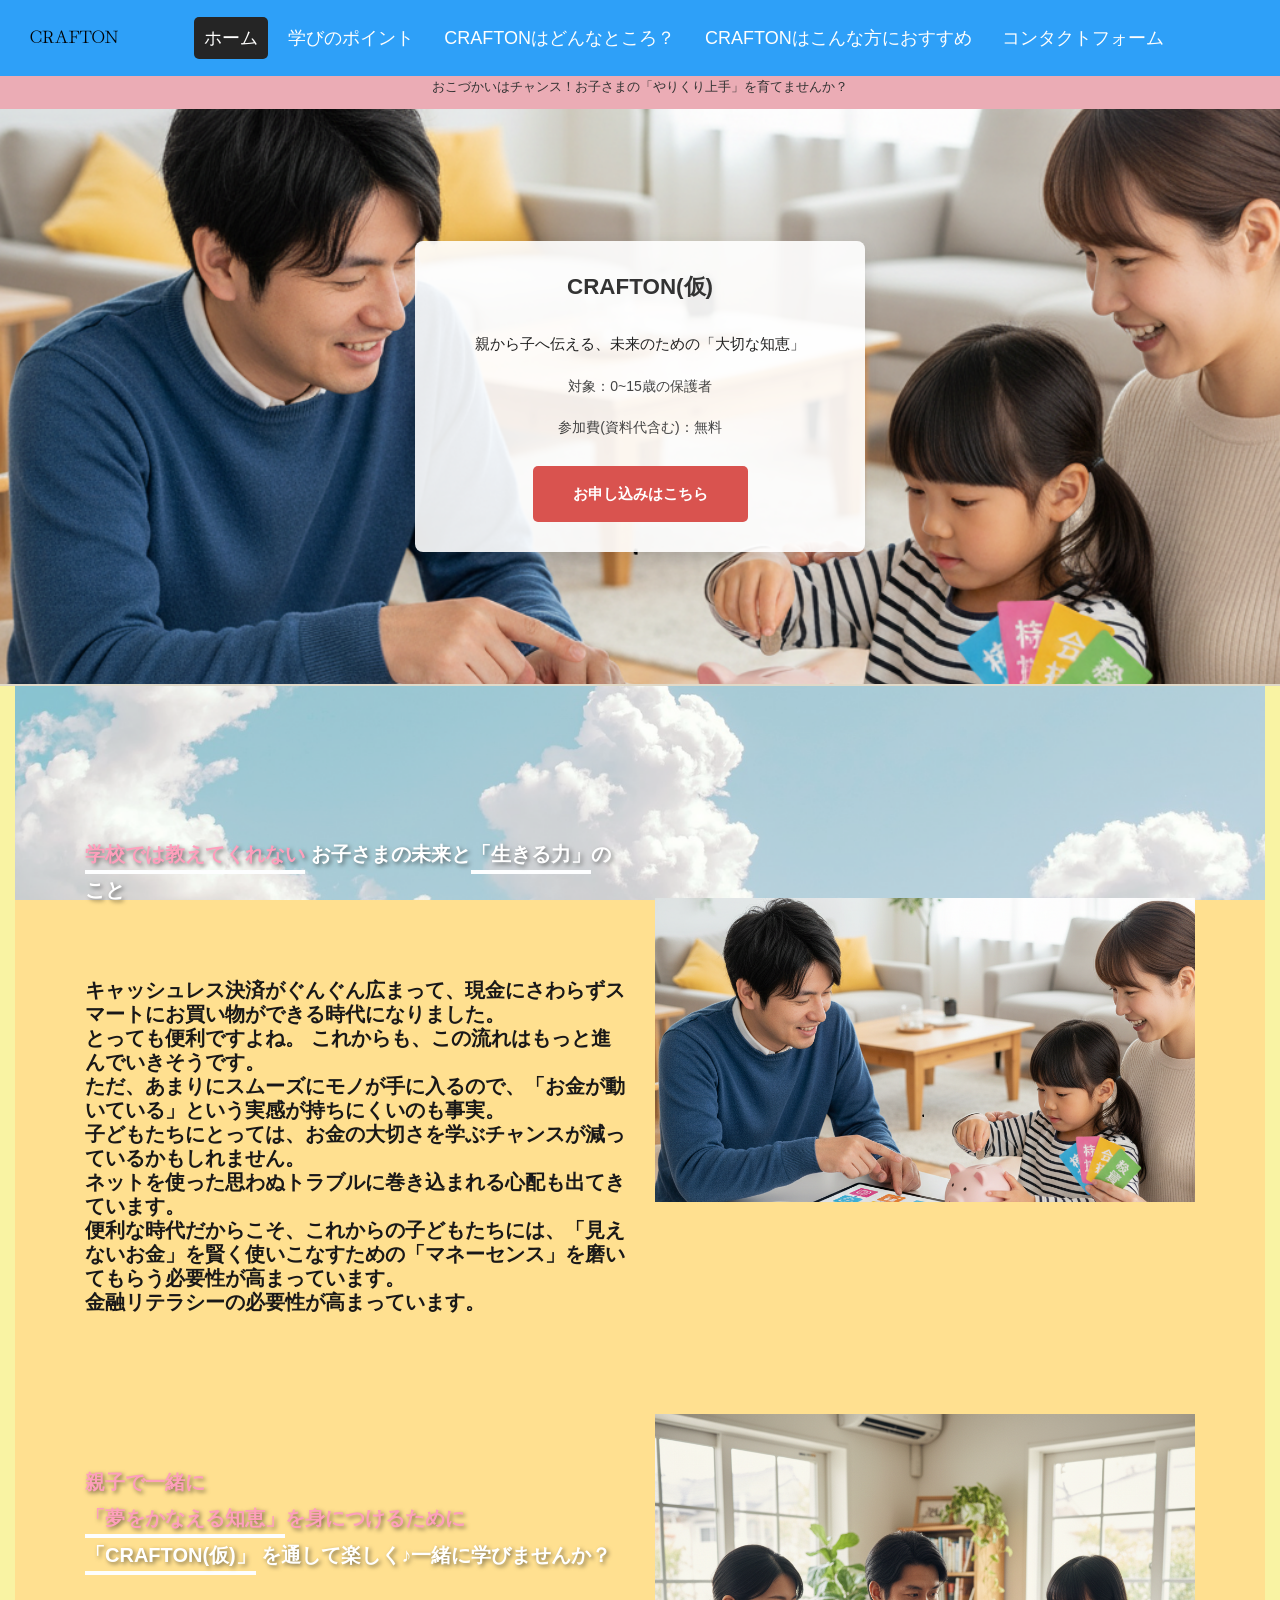
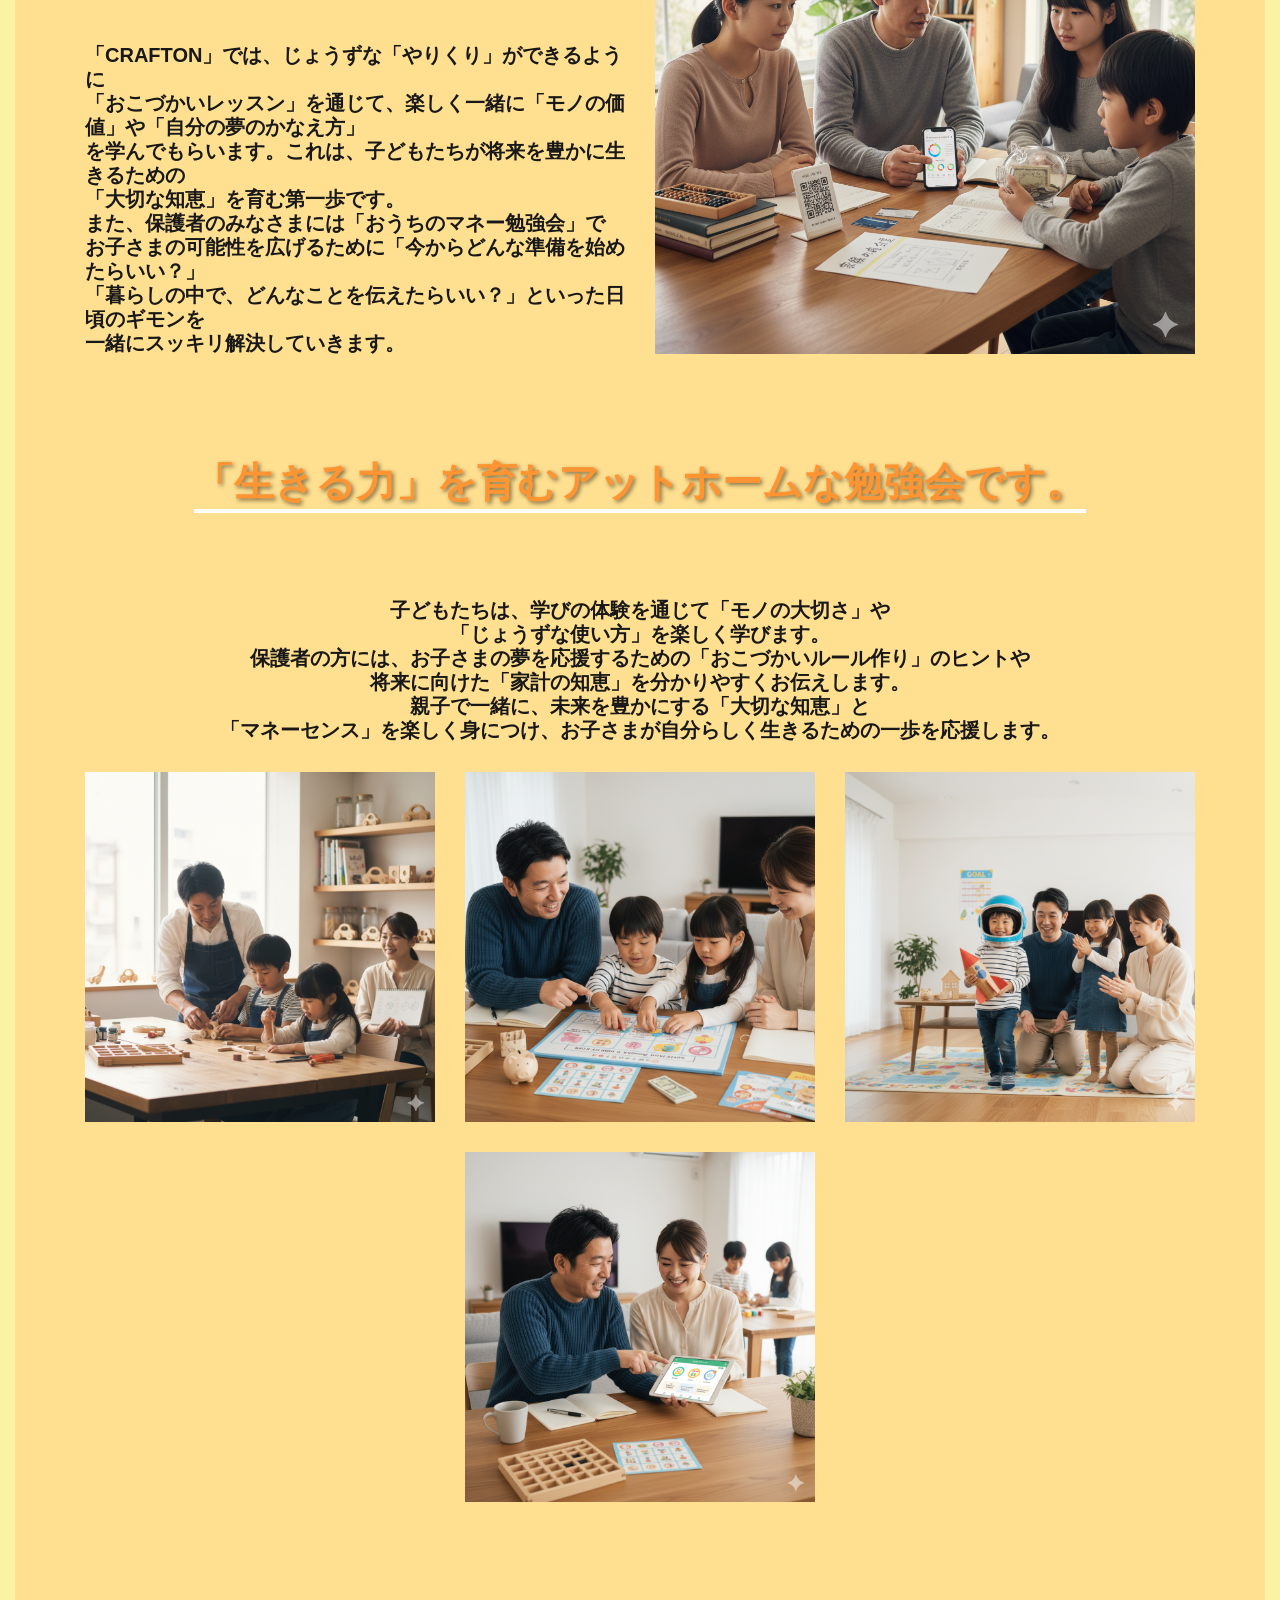
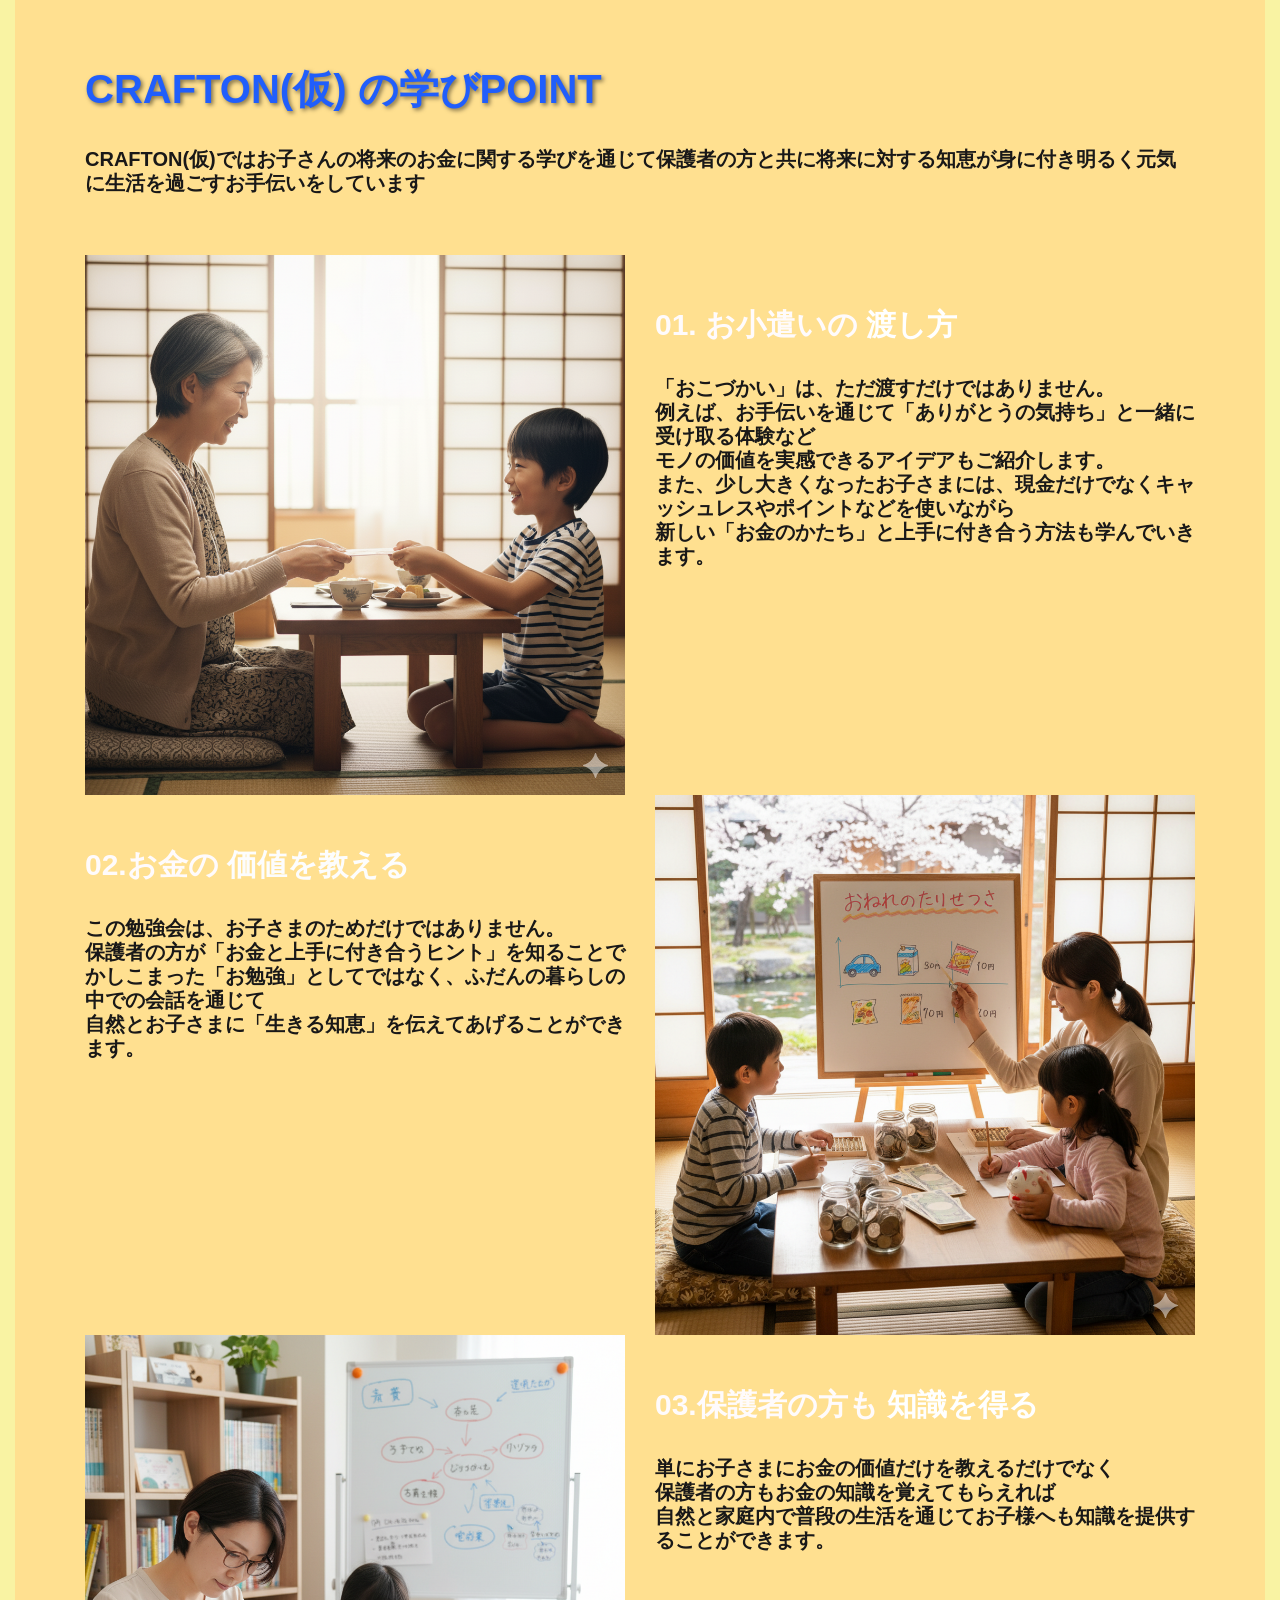
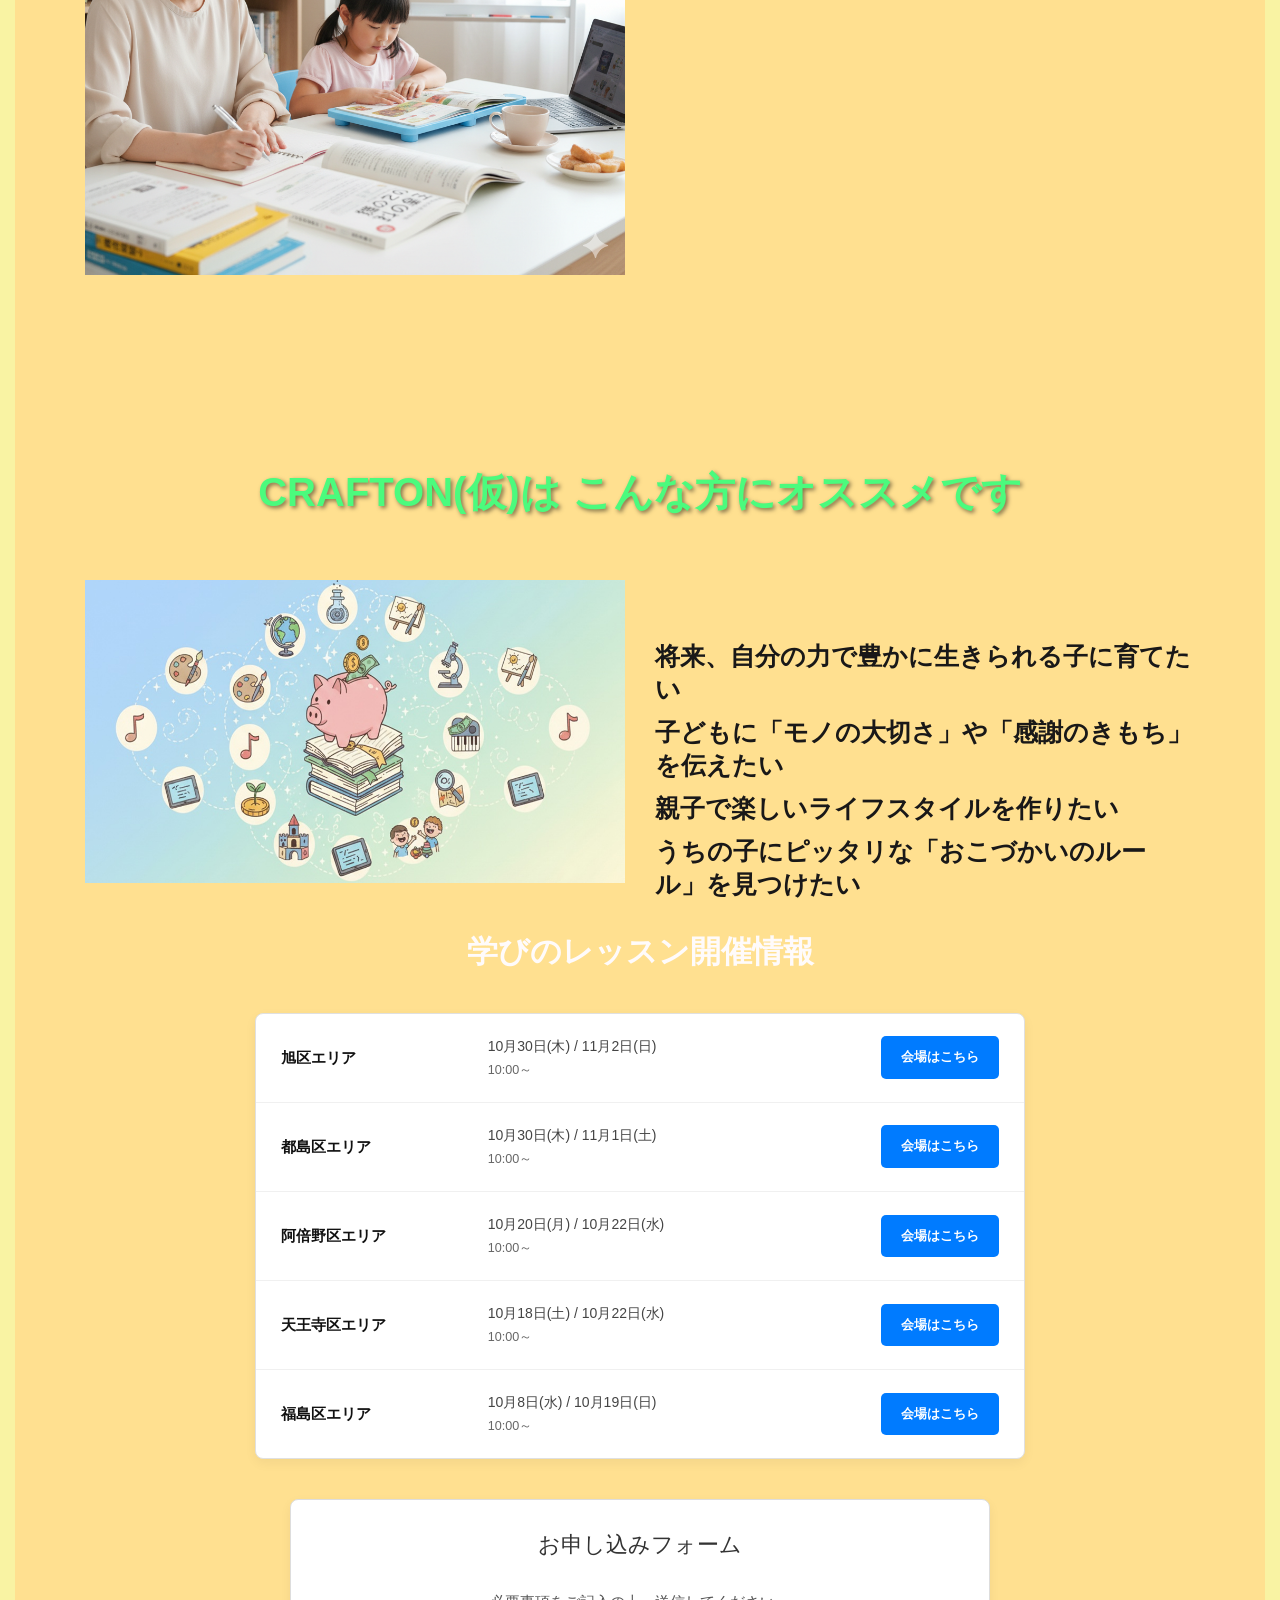
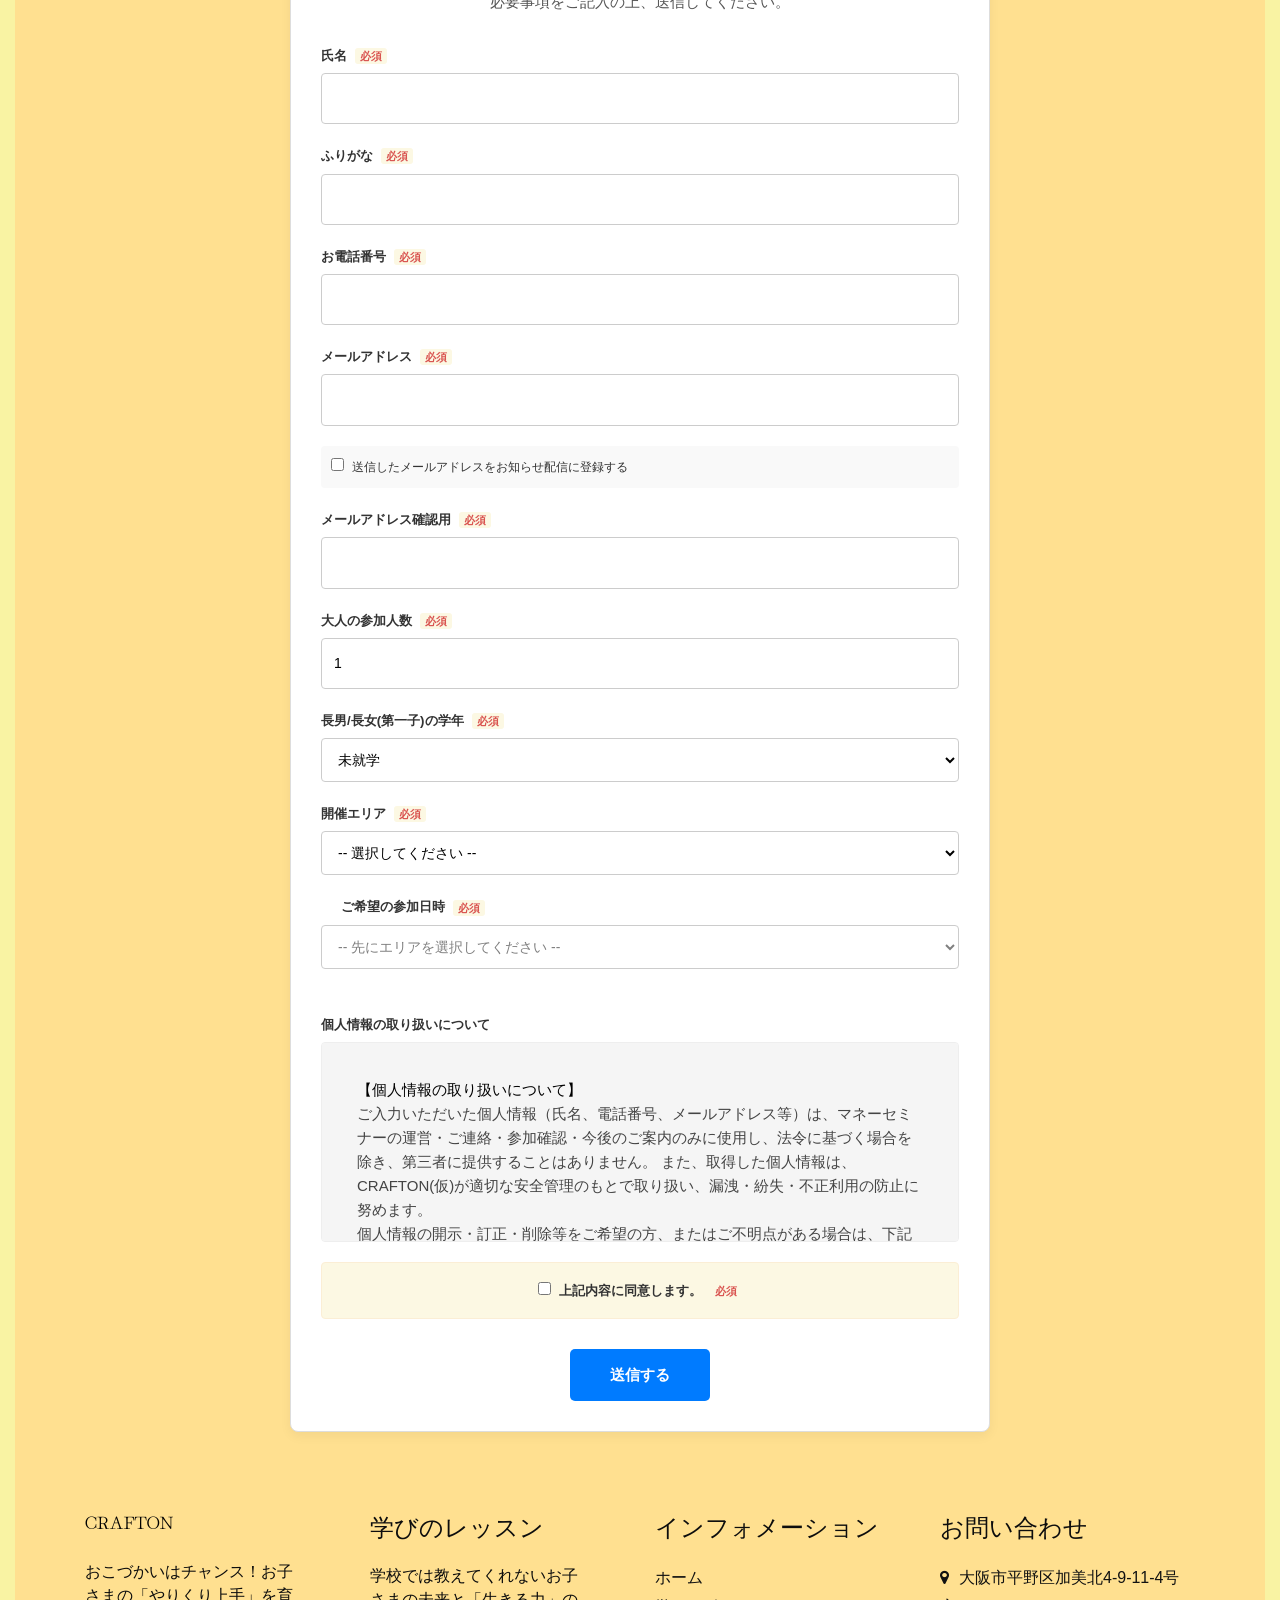
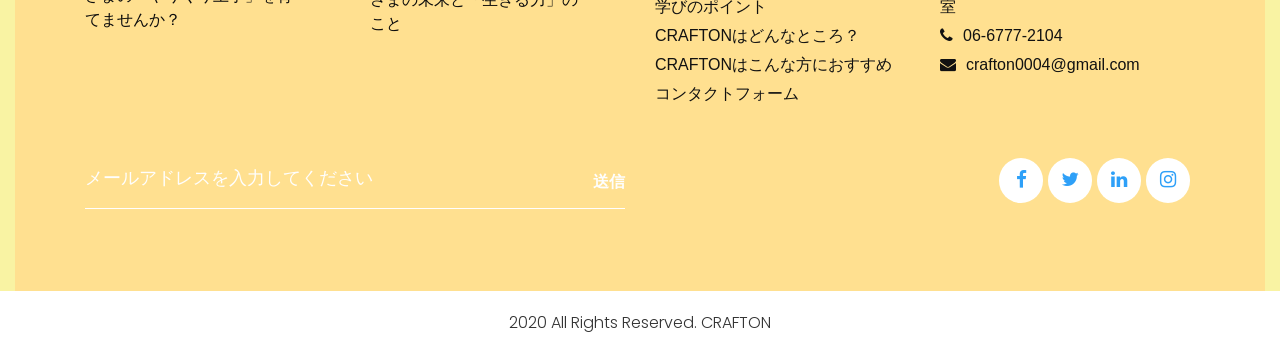
==== commit 367d0797: "Update index.html" ====
--- a/index.html
+++ b/index.html
@@ -398,41 +398,17 @@
                      <option value="">-- 選択してください --</option>
                      <option value="都島・旭区エリア">都島・旭区エリア 他の地域からの参加も可!!</option>
                      <option value="北・福島・西区エリア">北・福島・西区エリア 他の地域からの参加も可!!</option>
-                     <option value="天王寺・阿倍野区エリア">天王寺・阿倍野区エリアs 他の地域からの参加も可!!</option>
-                     <option value="尼崎市 東エリア">尼崎市  東エリア 他の地域からの参加も可!!</option>
-                     <option value="尼崎市 西エリア">尼崎市  西エリア 他の地域からの参加も可!!</option>
+                     <option value="天王寺・阿倍野区エリア">天王寺・阿倍野区エリア 他の地域からの参加も可!!</option>
+                     <option value="尼崎市 東エリア">尼崎市 東エリア 他の地域からの参加も可!!</option>
+                     <option value="尼崎市 西エリア">尼崎市 西エリア 他の地域からの参加も可!!</option>
                   </select>
                </div>
 
                <div class="form-group">
                   <p class="form-label"><b>ご希望の参加日時</b><span class="required">必須</span></p>
 
-                  <select name="datetime_preference" class="area-options" id="options-area-1">
-                     <option value="">-- ご希望の日時を選択してください --</option>
-                     <option value="令和7年10月30日（木）10:00～ 都島区 都島区民センター 会議室４">令和7年10月30日（木）10:00～ 都島区 都島区民センター 会議室４</option>
-                     <option value="令和7年11月1日（土）10:00～ 都島区 都島区民センター 会議室４">令和7年11月1日（土）10:00～ 都島区 都島区民センター 会議室４</option>
-                     <option value="令和7年10月30日（木）10:00～ 旭区 旭区民センター 集会室２">令和7年10月30日（木）10:00～ 旭区 旭区民センター 集会室２</option>
-                     <option value="令和7年11月2日（日）10:00～ 旭区 旭区民センター 集会室２">令和7年11月2日（日）10:00～ 旭区 旭区民センター 集会室２</option>
-                     <option value="令和7年10月19日（日）10:00～ 福島区 福島区民センター３０４会議室">令和7年10月19日（日）10:00～ 福島区 福島区民センター３０４会議室</option>
-                     <option value="令和7年10月18日（土）10:00～ 天王寺区 天王寺区民センター 第１会議室">令和7年10月18日（土）10:00～ 天王寺区 天王寺区民センター 第１会議室</option>
-                     <option value="令和7年10月22日（水）10:00～ 天王寺区 天王寺区民センター 第１会議室">令和7年10月22日（水）10:00～ 天王寺区 天王寺区民センター 第１会議室</option>
-                     <option value="令和7年10月20日（月）10:00～ 阿倍野区 阿倍野区民センター 集会室３">令和7年10月20日（月）10:00～ 阿倍野区 阿倍野区民センター 集会室３</option>
-                     <option value="令和7年10月22日（水）10:00～ 阿倍野区 阿倍野区民センター 集会室３">令和7年10月22日（水）10:00～ 阿倍野区 阿倍野区民センター 集会室３</option>
-                     <option value="令和7年11月9日（日）10:00～ 園田西生涯学習プラザ 学習室１">令和7年11月9日（日）10:00～ 園田西生涯学習プラザ 学習室１</option>
-                     <option value="令和7年11月10日（月）10:00～ 園田西生涯学習プラザ 学習室１">令和7年11月10日（月）10:00～ 園田西生涯学習プラザ 学習室１</option>
-                     <option value="令和7年11月9日（日）10:00～ 中央南生涯学習プラザ 小会議室">令和7年11月9日（日）10:00～ 中央南生涯学習プラザ 小会議室</option>
-                     <option value="令和7年11月13日（木）10:00～ 中央南生涯学習プラザ 小会議室">令和7年11月13日（木）10:00～ 中央南生涯学習プラザ 小会議室</option>
-                     <option value="令和7年11月10日（月）10:00～ 小田南生涯学習プラザ 小会議室１">令和7年11月10日（月）10:00～ 小田南生涯学習プラザ 小会議室１</option>
-                     <option value="令和7年11月15日（土）10:00～ 中央北生涯学習プラザ 学習室２">令和7年11月15日（土）10:00～ 中央北生涯学習プラザ 学習室２</option>
-                     <option value="令和7年11月16日（日）10:00～ 武庫東生涯学習プラザ 学習室２">令和7年11月16日（日）10:00～ 武庫東生涯学習プラザ 学習室２</option>
-                     <option value="令和7年11月23日（日）10:00～ 武庫東生涯学習プラザ 学習室１">令和7年11月23日（日）10:00～ 武庫東生涯学習プラザ 学習室１</option>
-                     <option value="令和7年11月26日（水）10:00～ 武庫東生涯学習プラザ 学習室１">令和7年11月26日（水）10:00～ 武庫東生涯学習プラザ 学習室１</option>
-                     <option value="令和7年11月16日（日）10:00～ 立花南生涯学習プラザ 小会議室3階">令和7年11月16日（日）10:00～ 立花南生涯学習プラザ 小会議室3階</option>
-                     <option value="令和7年11月22日（土）10:00～ 立花南生涯学習プラザ 学習室１ 2階">令和7年11月22日（土）10:00～ 立花南生涯学習プラザ 学習室１ 2階</option>
-                     <option value="令和7年11月20日（木）10:00～ 立花北生涯学習プラザ 学習室３">令和7年11月20日（木）10:00～ 立花北生涯学習プラザ 学習室３</option>
-                     <option value="令和7年11月20日（木）10:00～ 大庄南生涯学習プラザ 第２学習室">令和7年11月20日（木）10:00～ 大庄南生涯学習プラザ 第２学習室</option>
-                     <option value="令和7年11月22日（土）10:00～ 大庄南生涯学習プラザ 第２学習室">令和7年11月22日（土）10:00～ 大庄南生涯学習プラザ 第２学習室</option>
-                     <option value="令和7年11月26日（水）10:00～ 大庄南生涯学習プラザ 第２学習室">令和7年11月26日（水）10:00～ 大庄南生涯学習プラザ 第２学習室</option>
+                  <select name="datetime_preference" id="datetime-select" required disabled>
+                     <option value="">-- 先にエリアを選択してください --</option>
                   </select>
                </div>
 
@@ -601,6 +577,79 @@
    <script src="js/plugin.js"></script>
    <script src="js/jquery.mCustomScrollbar.concat.min.js"></script>
    <script src="js/custom.js"></script>
+   <script>
+   document.addEventListener('DOMContentLoaded', function() {
+      
+      // ▼設定データ：エリアと日時の組み合わせ
+      const dateOptionsData = {
+         "都島・旭区エリア": [
+               "令和7年10月30日（木）10:00～ 都島区 都島区民センター 会議室４",
+               "令和7年11月1日（土）10:00～ 都島区 都島区民センター 会議室４",
+               "令和7年10月30日（木）10:00～ 旭区 旭区民センター 集会室２",
+               "令和7年11月2日（日）10:00～ 旭区 旭区民センター 集会室２"
+         ],
+         "北・福島・西区エリア": [
+               "令和7年10月19日（日）10:00～ 福島区 福島区民センター３０４会議室"
+         ],
+         "天王寺・阿倍野区エリア": [
+               "令和7年10月18日（土）10:00～ 天王寺区 天王寺区民センター 第１会議室",
+               "令和7年10月22日（水）10:00～ 天王寺区 天王寺区民センター 第１会議室",
+               "令和7年10月20日（月）10:00～ 阿倍野区 阿倍野区民センター 集会室３",
+               "令和7年10月22日（水）10:00～ 阿倍野区 阿倍野区民センター 集会室３"
+         ],
+         "尼崎市 東エリア": [
+               "令和7年11月9日（日）10:00～ 園田西生涯学習プラザ 学習室１",
+               "令和7年11月10日（月）10:00～ 園田西生涯学習プラザ 学習室１",
+               "令和7年11月9日（日）10:00～ 中央南生涯学習プラザ 小会議室",
+               "令和7年11月13日（木）10:00～ 中央南生涯学習プラザ 小会議室",
+               "令和7年11月10日（月）10:00～ 小田南生涯学習プラザ 小会議室１"
+         ],
+         "尼崎市 西エリア": [
+               "令和7年11月15日（土）10:00～ 中央北生涯学習プラザ 学習室２",
+               "令和7年11月16日（日）10:00～ 武庫東生涯学習プラザ 学習室２",
+               "令和7年11月23日（日）10:00～ 武庫東生涯学習プラザ 学習室１",
+               "令和7年11月26日（水）10:00～ 武庫東生涯学習プラザ 学習室１",
+               "令和7年11月16日（日）10:00～ 立花南生涯学習プラザ 小会議室3階",
+               "令和7年11月22日（土）10:00～ 立花南生涯学習プラザ 学習室１ 2階",
+               "令和7年11月20日（木）10:00～ 立花北生涯学習プラザ 学習室３",
+               "令和7年11月20日（木）10:00～ 大庄南生涯学習プラザ 第２学習室",
+               "令和7年11月22日（土）10:00～ 大庄南生涯学習プラザ 第２学習室",
+               "令和7年11月26日（水）10:00～ 大庄南生涯学習プラザ 第２学習室"
+         ]
+      };
+
+      // HTML側の要素を取得
+      const areaSelect = document.getElementById('area-select');
+      const datetimeSelect = document.getElementById('datetime-select');
+
+      // エリアが変更された時の処理
+      if (areaSelect && datetimeSelect) {
+         areaSelect.addEventListener('change', function() {
+               const selectedArea = this.value;
+               
+               // 日時リストをリセット（空にする）
+               datetimeSelect.innerHTML = '<option value="">-- ご希望の日時を選択してください --</option>';
+               
+               // データがある場合のみ選択肢を追加
+               if (selectedArea && dateOptionsData[selectedArea]) {
+                  const options = dateOptionsData[selectedArea];
+                  options.forEach(function(text) {
+                     const option = document.createElement('option');
+                     option.value = text;
+                     option.textContent = text;
+                     datetimeSelect.appendChild(option);
+                  });
+                  datetimeSelect.disabled = false; // 選択可能にする
+               } else {
+                  datetimeSelect.innerHTML = '<option value="">-- 先にエリアを選択してください --</option>';
+                  datetimeSelect.disabled = true; // 選択不可にする
+               }
+         });
+      } else {
+         console.log("エラー：IDが見つかりません。HTMLのID(area-select, datetime-select)を確認してください。");
+      }
+   });
+   </script>
 </body>
 
 </html>
--- a/css/style.css
+++ b/css/style.css
@@ -431,7 +431,7 @@
     width: 100%;
     float: left;
     font-size: 20px;
-    color: #fffdfe; 
+    color: #191818; 
     margin: 0px;
     padding-top: 40px;
     font-weight: bold;
@@ -513,7 +513,7 @@
     width: 100%;
     float: left;
     font-size: 20px;
-    color: #fefdff; 
+    color: #191818; 
     text-align: center;
     margin: 0px;
     font-weight: bold;
@@ -669,7 +669,7 @@
     float: left;
     margin: 0px;
     font-size: 20px;
-    color: #f7f4f4; 
+    color: #191818;
     padding-top: 20px;
     font-weight: bold;
 }
@@ -693,7 +693,7 @@
     float: left;
     margin: 0px;
     font-size: 20px;
-    color: #f7f4f4; 
+    color: #191818;
     padding-top: 20px;
     font-weight: bold;
 }
@@ -843,7 +843,7 @@
     width: 100%;
     float: left;
     font-size: 25px;
-    color: #fefdfd;
+    color: #191818;
     font-weight: bold;
 }
 
@@ -851,7 +851,7 @@
     width: 100%;
     float: left;
     font-size: 22px;
-    color: #fcfafa;
+    color: #191818;
     margin: 0px;
     padding-top: 20px;
     font-weight: bold;
@@ -986,7 +986,7 @@
     width: 100%;
     float: left;
     font-size: 24px;
-    color: #fefefe;
+    color: #0d0d0d;
     text-transform: uppercase;
     padding-bottom: 0px;
 }
@@ -995,7 +995,7 @@
     width: 85%;
     float: left;
     font-size: 16px;
-    color: #fefefe;
+    color: #0c0c0c;
     margin: 0px;
     padding-top: 20px;
 }
@@ -1013,11 +1013,11 @@
 
 .footer_menu li {
     font-size: 16px;
-    color: #ffffff;
+    color: #141313;
 }
 
 .footer_menu li a {
-    color: #ffffff;
+    color: #111111;
 }
 
 .footer_menu li a:hover {
@@ -1037,12 +1037,12 @@
 
 .location_text li {
     font-size: 16px;
-    color: #ffffff;
+    color: #141414;
     padding: 0px;
 }
 
 .location_text li a {
-    color: #ffffff;
+    color: #111111;
 }
 
 .location_text li a:hover {
@@ -1434,6 +1434,31 @@
     transform: scale(0.98);
 }
 
+/* ==============================================
+   ▼ フォーム機能修正用のCSS (nice-select無効化)
+   ============================================== */
+
+/* このフォームの中だけ、テンプレートのデザイン機能(nice-select)を無効化します */
+#gemini-isolated-form-wrapper .nice-select {
+    display: none !important; /* 偽のセレクトボックスを消す */
+}
+
+/* 本物のセレクトボックスを強制的に表示させます */
+#gemini-isolated-form-wrapper select {
+    display: block !important;
+    width: 100% !important;
+    height: auto !important;
+    padding: 12px !important;
+    background-color: #fff !important;
+    background-image: none !important; /* 不要な背景画像を消す */
+    opacity: 1 !important;
+    visibility: visible !important;
+    appearance: menulist !important; /* ブラウザ標準の矢印を出す */
+    -webkit-appearance: menulist !important;
+    border: 1px solid #ccc !important;
+    border-radius: 4px !important;
+}
+
 /* * ===============================================
     * * 📱【ここからがスマホ表示の型崩れ修正】📱
     * 画面幅が 600px 以下のための調整
@@ -1502,7 +1527,7 @@
     text-decoration: none; 
     
     /* border-bottom を使って独自の下線を作成する */
-    border-bottom: 4px solid #fffbfc; /* 太さ4px、色は既存のピンク */
+    border-bottom: 4px solid #fdfeff; /* 太さ4px、色は既存のピンク */
     
     /* テキストと下線の間のすき間を調整 */
     padding-bottom: 5px; 
@@ -1516,7 +1541,7 @@
     text-decoration: none; 
     
     /* 太さ4px、色はヘッダーなどで使われている空色 (#2ea0f8) を指定 */
-    border-bottom: 4px solid #2ea0f8; 
+    border-bottom: 4px solid #ffffff; 
     
     /* テキストと下線の間のすき間 */
     padding-bottom: 5px; 
@@ -1896,4 +1921,3 @@
 /* ▲▲▲ 新しいお申し込みフォーム（ここまで） ▲▲▲ */
 /* --------------------------------------------------- */
 
-
